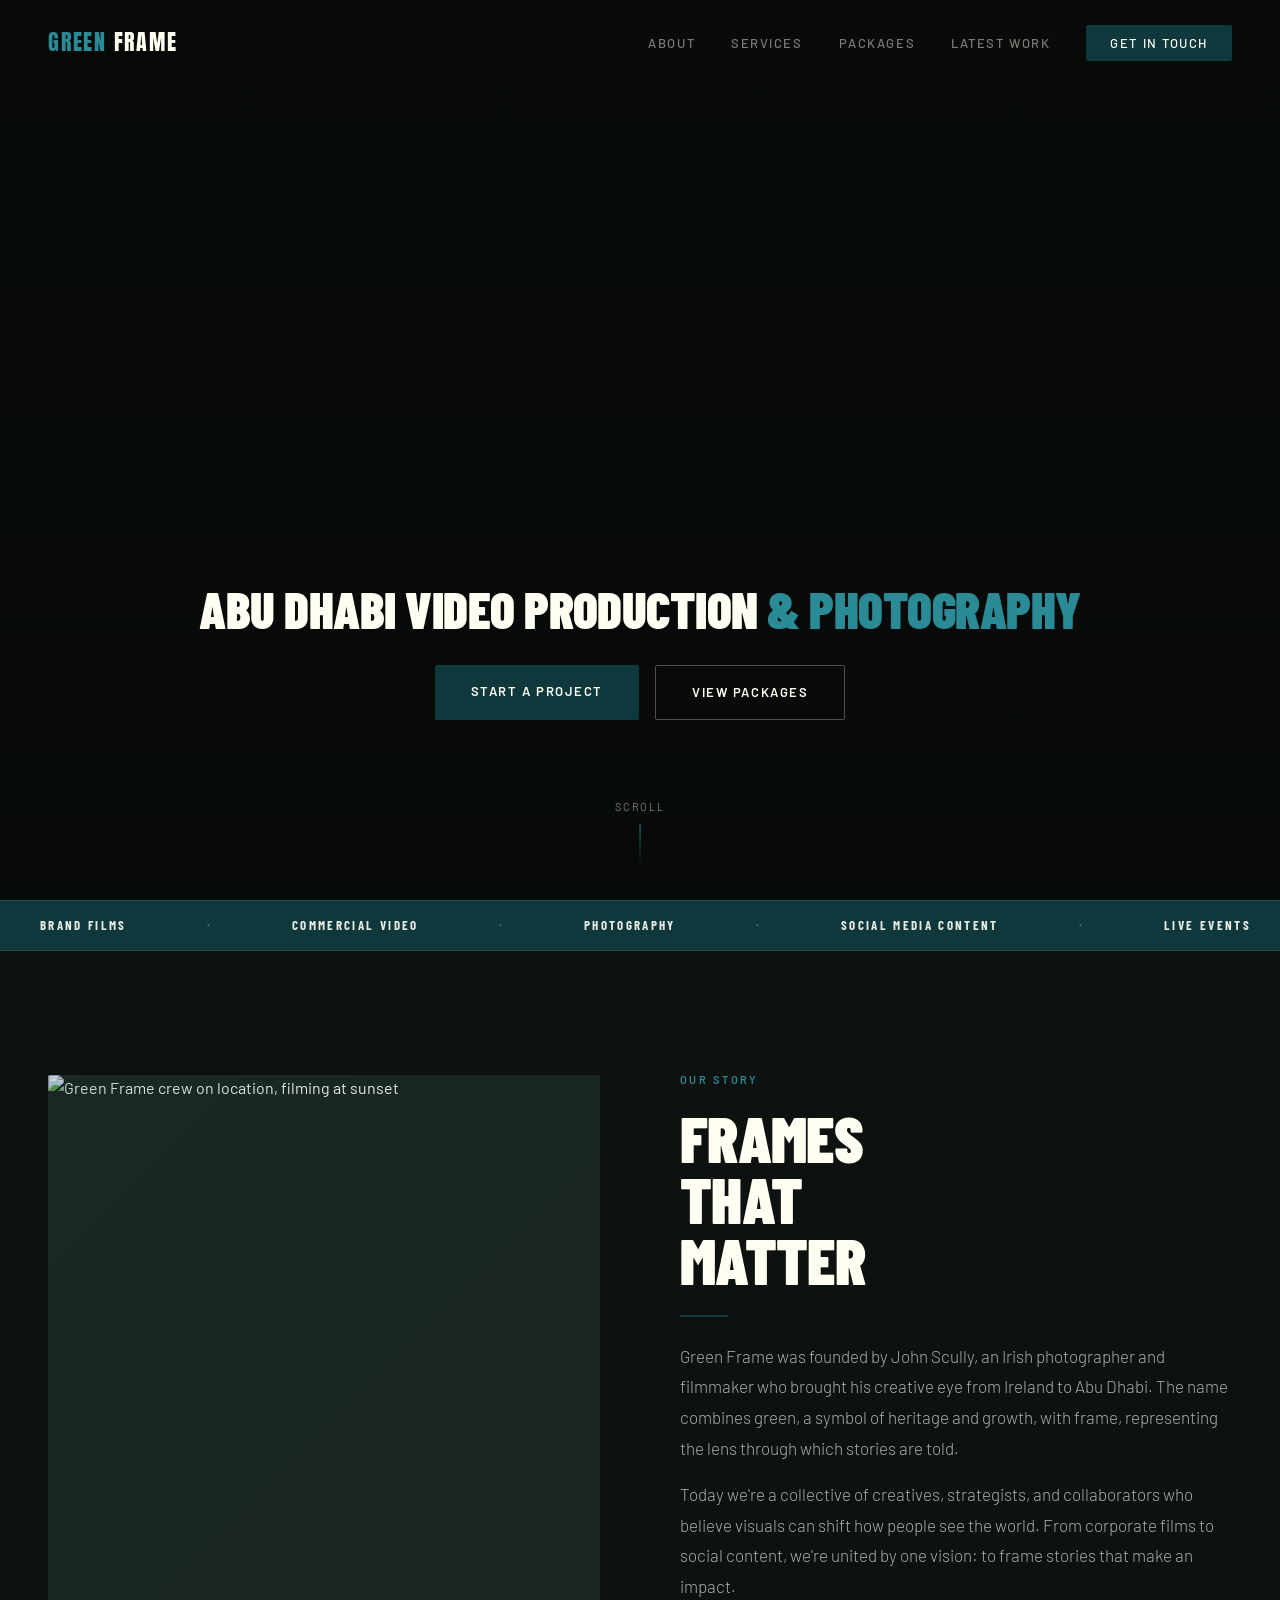
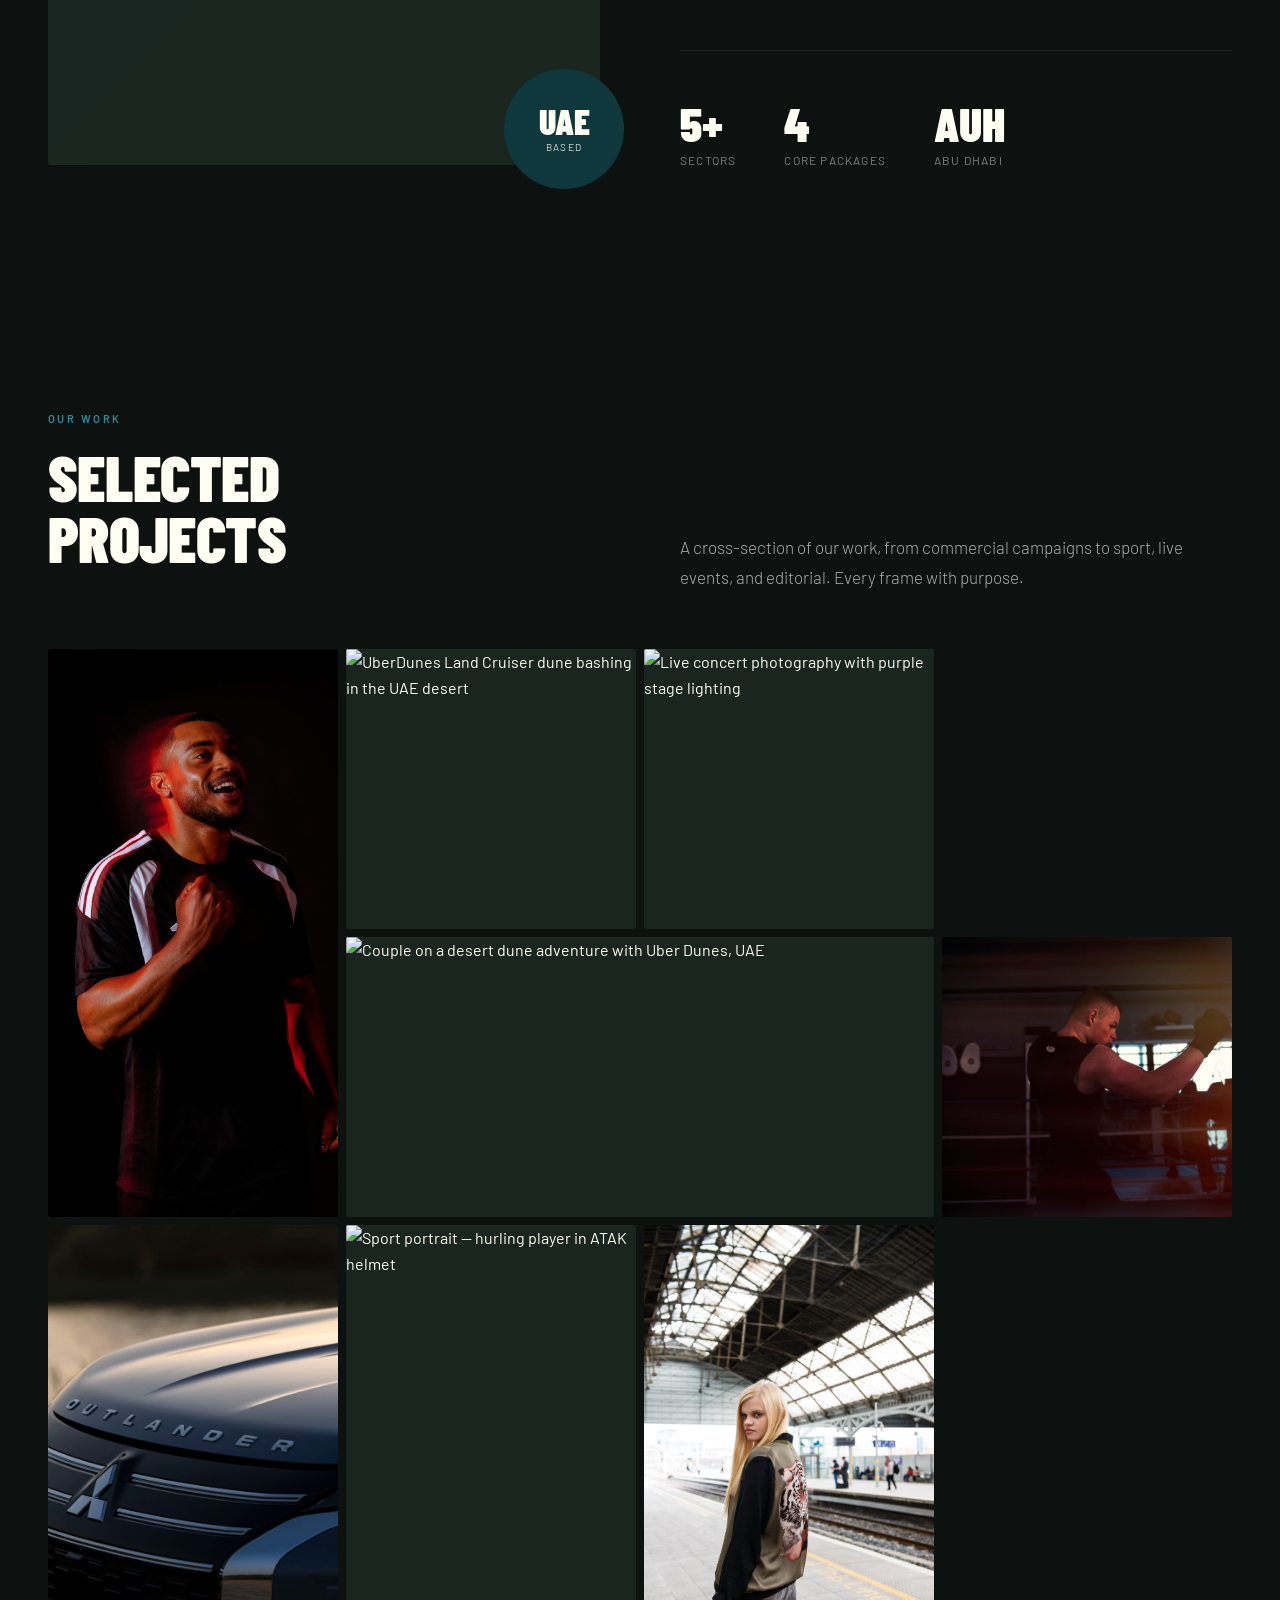
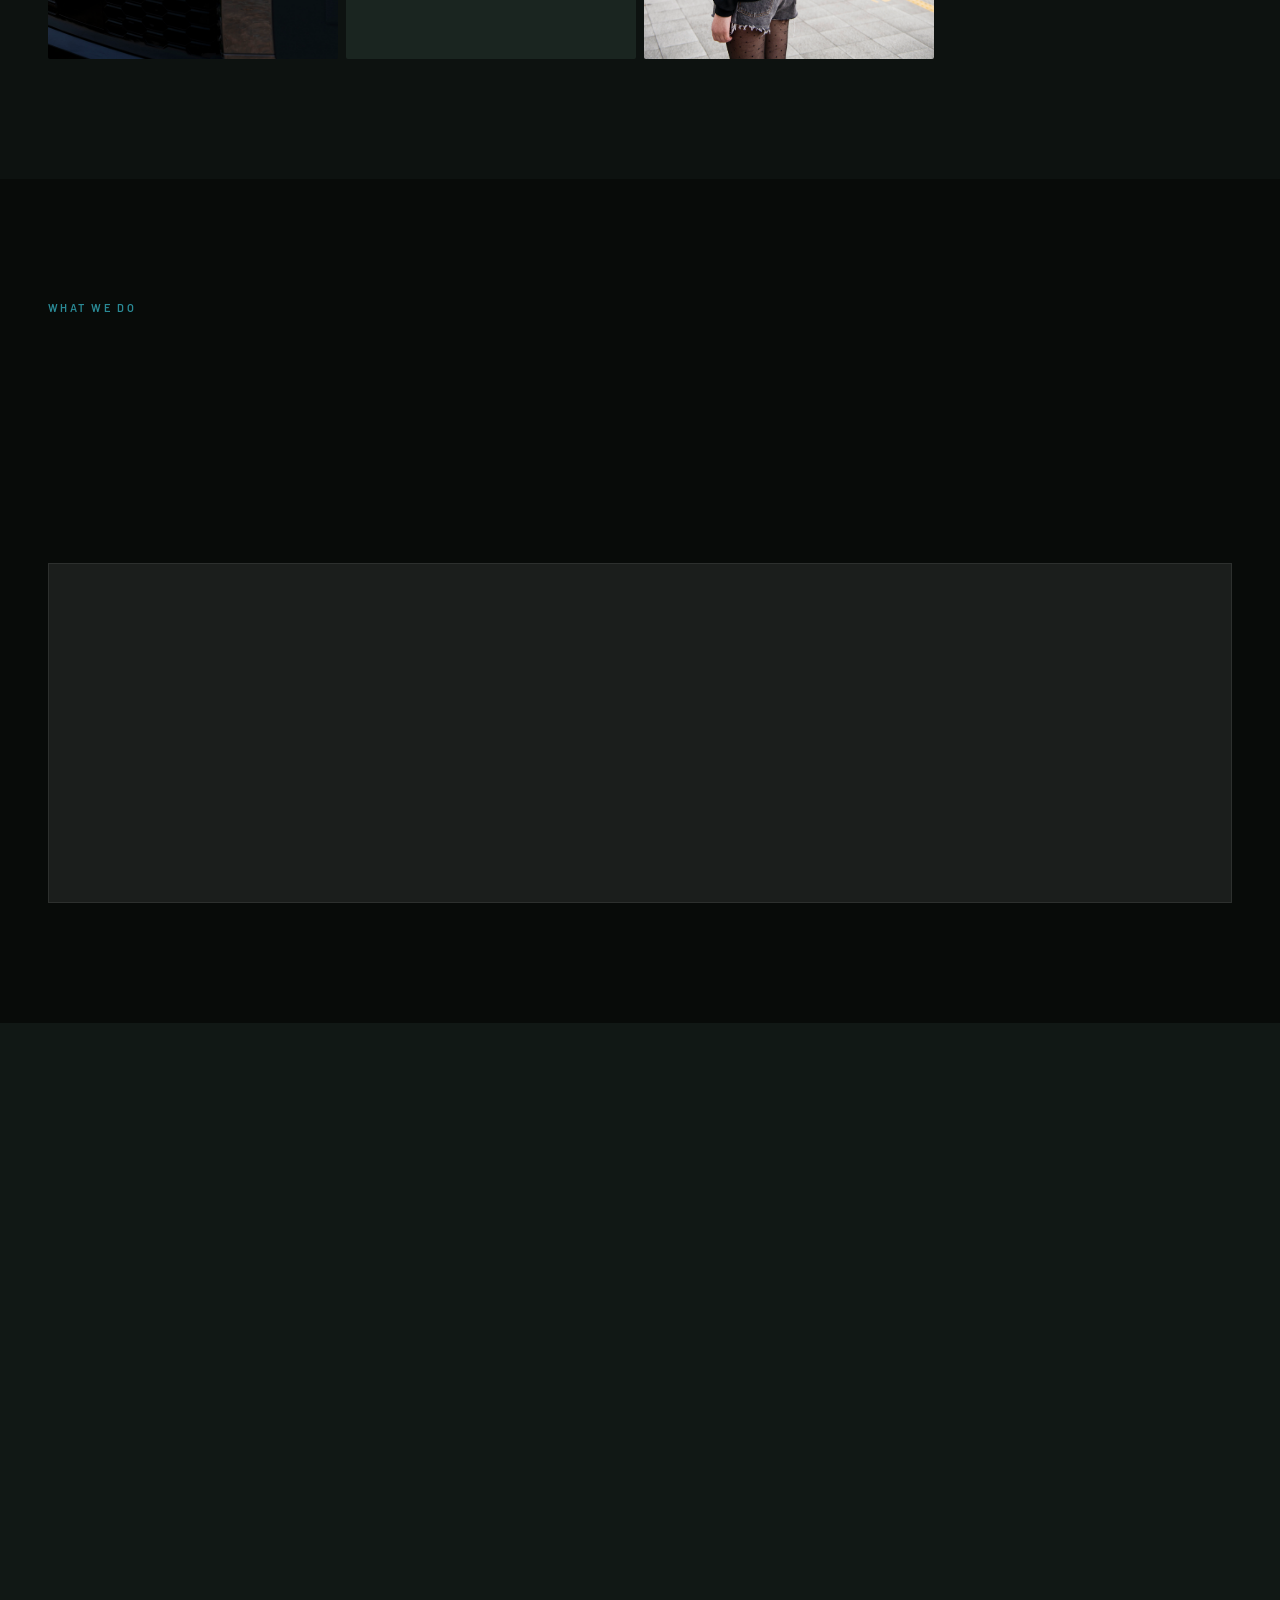
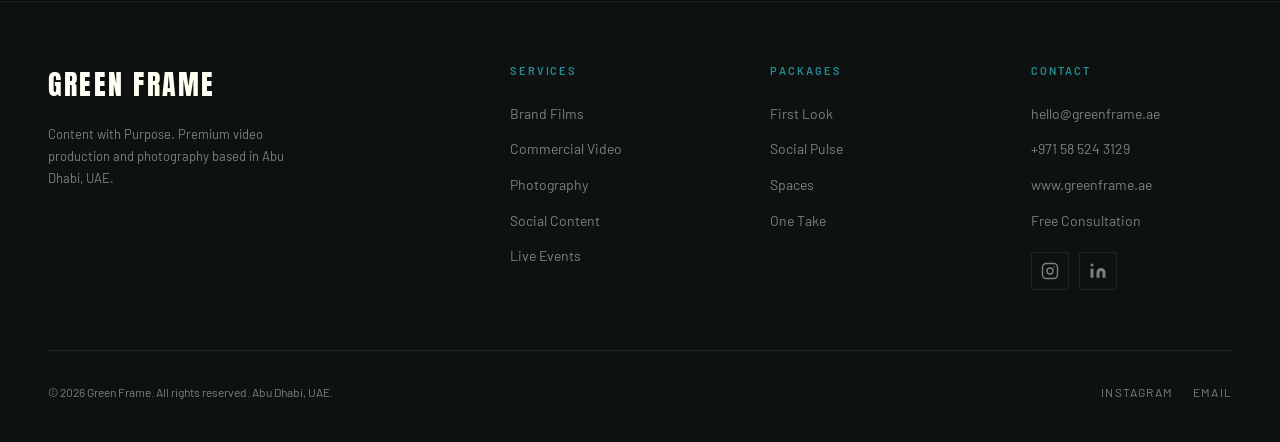
==== index.html @ aeacfbda "SEO audit fixes and copy polish - Fix meta descriptions, add Twitter Card tags to latest-work.html -" ====
<!DOCTYPE html>
<html lang="en">
<head>
  <meta charset="UTF-8" />
  <meta name="viewport" content="width=device-width, initial-scale=1.0" />

  <!-- Google Analytics -->
  <script async src="https://www.googletagmanager.com/gtag/js?id=G-6QBY2TJC35"></script>
  <script>
    window.dataLayer = window.dataLayer || [];
    function gtag(){dataLayer.push(arguments);}
    gtag('js', new Date());
    gtag('config', 'G-6QBY2TJC35');
  </script>

  <!-- SEO -->
  <title>Green Frame | Abu Dhabi Video Production & Photography</title>
  <meta name="description" content="Premium video production & photography in Abu Dhabi. Brand films, commercial video, photography, social content and live event coverage across the UAE." />
  <meta name="keywords" content="video production Abu Dhabi, brand films UAE, photography Abu Dhabi, social media content UAE, commercial video production, content agency Abu Dhabi, Green Frame" />
  <meta name="author" content="Green Frame" />
  <link rel="canonical" href="https://greenframe.ae/" />
  <link rel="icon" type="image/svg+xml" href="favicon.svg" />
  <link rel="icon" type="image/png" href="logo.png" />
  <link rel="apple-touch-icon" href="logo.png" />
  <link rel="shortcut icon" href="logo.png" />

  <!-- Open Graph -->
  <meta property="og:type" content="website" />
  <meta property="og:url" content="https://greenframe.ae/" />
  <meta property="og:title" content="Green Frame | Abu Dhabi Video Production & Photography" />
  <meta property="og:description" content="Premium video production and photography agency based in Abu Dhabi. We create content that attracts, builds trust, and grows your business." />
  <meta property="og:image" content="https://greenframe.ae/Mitsubishi.jpg" />
  <meta name="twitter:card" content="summary_large_image" />
  <meta name="twitter:title" content="Green Frame | Abu Dhabi Video Production & Photography" />
  <meta name="twitter:description" content="Premium video production and photography agency based in Abu Dhabi." />
  <meta name="twitter:image" content="https://greenframe.ae/Mitsubishi.jpg" />

  <!-- Fonts -->
  <link rel="preconnect" href="https://fonts.googleapis.com" />
  <link rel="preconnect" href="https://fonts.gstatic.com" crossorigin />
  <link href="https://fonts.googleapis.com/css2?family=Anton&family=Barlow+Condensed:wght@400;600;700;800;900&family=Barlow:wght@300;400;500;600&display=swap" rel="stylesheet" />

  <!-- JSON-LD Schema -->
  <script type="application/ld+json">
  {
    "@context": "https://schema.org",
    "@type": "ProfessionalService",
    "name": "Green Frame",
    "description": "Premium content production agency based in Abu Dhabi, specialising in brand films, commercial video, photography, and social media content.",
    "url": "https://greenframe.ae",
    "email": "hello@greenframe.ae",
    "telephone": "+971585243129",
    "image": "https://greenframe.ae/Mitsubishi.jpg",
    "address": {
      "@type": "PostalAddress",
      "addressLocality": "Abu Dhabi",
      "addressCountry": "AE"
    },
    "geo": {
      "@type": "GeoCoordinates",
      "latitude": "24.4539",
      "longitude": "54.3773"
    },
    "sameAs": [
      "https://www.instagram.com/green_frame_uae/",
      "https://ae.linkedin.com/in/john-scully-3106bb7"
    ],
    "serviceArea": {"@type": "Place", "name": "United Arab Emirates"},
    "aggregateRating": {
      "@type": "AggregateRating",
      "ratingValue": "5",
      "reviewCount": "3",
      "bestRating": "5"
    },
    "review": [
      {
        "@type": "Review",
        "author": {"@type": "Person", "name": "Barry Downes"},
        "reviewBody": "John consistently delivered high-quality clinical lifestyle photography that aligned seamlessly with our brand and communications needs.",
        "reviewRating": {"@type": "Rating", "ratingValue": "5", "bestRating": "5"}
      },
      {
        "@type": "Review",
        "author": {"@type": "Person", "name": "Will Coonan"},
        "reviewBody": "John's work was of excellent quality and he always delivered efficiently and on time. A pleasure to work with, we have no hesitation in recommending his services.",
        "reviewRating": {"@type": "Rating", "ratingValue": "5", "bestRating": "5"}
      },
      {
        "@type": "Review",
        "author": {"@type": "Person", "name": "Timothy Fare-Matthews"},
        "reviewBody": "Green Frame consistently delivers high-quality content with a strong strategic mindset, making them a reliable and collaborative partner on every project.",
        "reviewRating": {"@type": "Rating", "ratingValue": "5", "bestRating": "5"}
      }
    ],
    "hasOfferCatalog": {
      "@type": "OfferCatalog",
      "name": "Production Services",
      "itemListElement": [
        {"@type": "Offer", "itemOffered": {"@type": "Service", "name": "Brand Films", "description": "Cinematic storytelling that captures your brand's essence and communicates your values with impact."}},
        {"@type": "Offer", "itemOffered": {"@type": "Service", "name": "Commercial Video Production", "description": "High-production campaigns for product launches, advertising, and corporate communications."}},
        {"@type": "Offer", "itemOffered": {"@type": "Service", "name": "Photography", "description": "Campaign, lifestyle, product, and architectural photography built for web, print, and social."}},
        {"@type": "Offer", "itemOffered": {"@type": "Service", "name": "Social Media Content", "description": "Platform-native content — reels, shorts, carousels — designed to grow presence and drive engagement."}},
        {"@type": "Offer", "itemOffered": {"@type": "Service", "name": "Live Event Coverage", "description": "Full event coverage from corporate conferences to product launches, captured and delivered with precision."}}
      ]
    }
  }
  </script>

  <!-- FAQ Schema -->
  <script type="application/ld+json">
  {
    "@context": "https://schema.org",
    "@type": "FAQPage",
    "mainEntity": [
      {
        "@type": "Question",
        "name": "What video production services does Green Frame offer in Abu Dhabi?",
        "acceptedAnswer": {
          "@type": "Answer",
          "text": "Green Frame offers brand films, commercial video production, photography, social media content creation, and live event coverage across Abu Dhabi and the UAE."
        }
      },
      {
        "@type": "Question",
        "name": "Which sectors does Green Frame work with?",
        "acceptedAnswer": {
          "@type": "Answer",
          "text": "We work across corporate, real estate, hospitality, retail, sport, healthcare, and professional services — delivering high-impact visual content for brands of all sizes."
        }
      },
      {
        "@type": "Question",
        "name": "Do you offer monthly content retainers?",
        "acceptedAnswer": {
          "@type": "Answer",
          "text": "Yes. Our Social Pulse retainer provides planned monthly content days, producing video shorts, reels, photos, and carousels for Instagram, LinkedIn, TikTok, and YouTube."
        }
      },
      {
        "@type": "Question",
        "name": "How do I get a quote for a video or photography project?",
        "acceptedAnswer": {
          "@type": "Answer",
          "text": "Contact us via hello@greenframe.ae or use the enquiry form on our website. We offer a free consultation to discuss your project and provide a tailored quote."
        }
      }
    ]
  }
  </script>

  <!-- React + Babel for Tweaks panel -->
  <script src="https://unpkg.com/react@18.3.1/umd/react.development.js" integrity="sha384-hD6/rw4ppMLGNu3tX5cjIb+uRZ7UkRJ6BPkLpg4hAu/6onKUg4lLsHAs9EBPT82L" crossorigin="anonymous"></script>
  <script src="https://unpkg.com/react-dom@18.3.1/umd/react-dom.development.js" integrity="sha384-u6aeetuaXnQ38mYT8rp6sbXaQe3NL9t+IBXmnYxwkUI2Hw4bsp2Wvmx4yRQF1uAm" crossorigin="anonymous"></script>
  <script src="https://unpkg.com/@babel/standalone@7.29.0/babel.min.js" integrity="sha384-m08KidiNqLdpJqLq95G/LEi8Qvjl/xUYll3QILypMoQ65QorJ9Lvtp2RXYGBFj1y" crossorigin="anonymous"></script>
  <script type="text/babel" src="tweaks-panel.jsx"></script>

  <style>
    *, *::before, *::after { box-sizing: border-box; margin: 0; padding: 0; }

    :root {
      --green: #0F383C;
      --green-light: #1a5059;
      --green-bright: #2a8a96;
      --black: #080b09;
      --off-black: #0d1210;
      --dark: #111815;
      --mid: #1a2520;
      --border: rgba(255,255,255,0.08);
      --text: #FFFEF3;
      --muted: rgba(240,237,232,0.5);
      --font-display: 'Barlow Condensed', sans-serif;
      --font-body: 'Barlow', sans-serif;
    }

    html { scroll-behavior: smooth; }

    body {
      background: var(--black);
      color: var(--text);
      font-family: var(--font-body);
      font-weight: 400;
      line-height: 1.6;
      overflow-x: hidden;
    }

    /* ── NAV ── */
    nav {
      position: fixed;
      top: 0; left: 0; right: 0;
      z-index: 100;
      display: flex;
      align-items: center;
      justify-content: space-between;
      padding: 24px 48px;
      transition: background 0.4s, padding 0.4s, box-shadow 0.4s;
    }
    nav.scrolled {
      background: var(--nav-bg, #FFFEF3);
      padding: 14px 48px;
      box-shadow: 0 2px 24px rgba(0,0,0,0.12);
    }
    .nav-logo {
      font-family: 'Anton', sans-serif;
      font-weight: 400;
      font-size: 22px;
      letter-spacing: 0.08em;
      color: var(--text);
      text-decoration: none;
      text-transform: uppercase;
      transition: color 0.4s;
    }
    nav.scrolled .nav-logo { color: var(--green); }
    .nav-logo span { color: var(--green-bright); }
    nav.scrolled .nav-logo span { color: var(--green); }
    .nav-links {
      display: flex;
      gap: 36px;
      list-style: none;
    }
    .nav-links a {
      color: var(--muted);
      text-decoration: none;
      font-size: 13px;
      font-weight: 500;
      letter-spacing: 0.12em;
      text-transform: uppercase;
      transition: color 0.2s;
    }
    .nav-links a:hover { color: var(--text); }
    nav.scrolled .nav-links a { color: rgba(15,56,60,0.6); }
    nav.scrolled .nav-links a:hover { color: var(--green); }
    .nav-cta {
      background: var(--green);
      color: var(--text) !important;
      padding: 10px 24px !important;
      border-radius: 2px;
      transition: background 0.2s !important;
    }
    .nav-cta:hover { background: var(--green-light) !important; color: var(--text) !important; }
    nav.scrolled .nav-cta { color: #FFFEF3 !important; }

    /* hamburger */
    .nav-burger { display: none; flex-direction: column; gap: 5px; cursor: pointer; padding: 4px; }
    .nav-burger span { display: block; width: 24px; height: 2px; background: var(--text); transition: all 0.3s; }
    .mobile-menu {
      display: none;
      position: fixed;
      inset: 0;
      background: var(--black);
      z-index: 99;
      flex-direction: column;
      align-items: center;
      justify-content: center;
      gap: 40px;
    }
    .mobile-menu.open { display: flex; }
    .mobile-menu a {
      font-family: var(--font-display);
      font-weight: 800;
      font-size: 40px;
      text-transform: uppercase;
      letter-spacing: 0.06em;
      color: var(--text);
      text-decoration: none;
    }
    .mobile-menu a:hover { color: var(--green-bright); }
    .mobile-close {
      position: absolute;
      top: 28px; right: 48px;
      font-size: 32px;
      cursor: pointer;
      color: var(--muted);
      background: none;
      border: none;
    }

    /* ── HERO ── */
    #hero {
      position: relative;
      height: 100vh;
      min-height: 600px;
      display: flex;
      align-items: flex-end;
      justify-content: center;
      overflow: hidden;
    }
    .hero-content {
      position: relative;
      z-index: 2;
      text-align: center;
      max-width: 1000px;
      padding: 0 24px 60px;
    }
    .hero-video-wrap {
      position: absolute;
      inset: 60px 160px;
      z-index: 0;
      border-radius: 4px;
      overflow: hidden;
    }
    .hero-video-wrap iframe {
      position: absolute;
      top: 50%; left: 50%;
      transform: translate(-50%, -50%);
      width: 100%;
      height: 100%;
      pointer-events: none;
    }
    .hero-overlay {
      position: absolute;
      inset: 0;
      background: linear-gradient(
        to bottom,
        rgba(8,11,9,0.35) 0%,
        rgba(8,11,9,0.55) 60%,
        rgba(8,11,9,0.9) 100%
      );
      z-index: 1;
    }
    
    .hero-eyebrow {
      font-size: 12px;
      font-weight: 600;
      letter-spacing: 0.22em;
      text-transform: uppercase;
      color: var(--green-bright);
      margin-bottom: 20px;
    }
    .hero-title {
      font-family: var(--font-display);
      font-weight: 900;
      font-size: clamp(28px, 4vw, 56px);
      line-height: 1.1;
      letter-spacing: -0.01em;
      text-transform: uppercase;
      color: var(--text);
      margin-bottom: 28px;
    }
    .hero-title em {
      font-style: normal;
      color: var(--green-bright);
    }
    .hero-sub {
      font-size: clamp(16px, 1.6vw, 20px);
      font-weight: 300;
      color: rgba(240,237,232,0.75);
      max-width: 560px;
      margin: 0 auto 40px;
      line-height: 1.7;
    }
    .hero-actions {
      display: flex;
      gap: 16px;
      justify-content: center;
      flex-wrap: wrap;
    }
    .btn-primary {
      display: inline-block;
      background: var(--green);
      color: var(--text);
      font-size: 13px;
      font-weight: 600;
      letter-spacing: 0.12em;
      text-transform: uppercase;
      padding: 16px 36px;
      text-decoration: none;
      border-radius: 2px;
      transition: background 0.2s;
    }
    .btn-primary:hover { background: var(--green-light); }
    .btn-outline {
      display: inline-block;
      border: 1px solid rgba(240,237,232,0.3);
      color: var(--text);
      font-size: 13px;
      font-weight: 600;
      letter-spacing: 0.12em;
      text-transform: uppercase;
      padding: 16px 36px;
      text-decoration: none;
      border-radius: 2px;
      transition: border-color 0.2s, color 0.2s;
    }
    .btn-outline:hover { border-color: var(--green-bright); color: var(--green-bright); }
    .hero-scroll {
      position: absolute;
      bottom: 36px;
      left: 50%;
      transform: translateX(-50%);
      z-index: 2;
      display: flex;
      flex-direction: column;
      align-items: center;
      gap: 8px;
    }
    .hero-scroll span {
      font-size: 11px;
      letter-spacing: 0.18em;
      text-transform: uppercase;
      color: var(--muted);
    }
    .scroll-line {
      width: 1px;
      height: 40px;
      background: linear-gradient(to bottom, var(--green-bright), transparent);
      animation: scrollPulse 2s ease-in-out infinite;
    }
    @keyframes scrollPulse {
      0%, 100% { opacity: 0.4; transform: scaleY(1); }
      50% { opacity: 1; transform: scaleY(1.2); }
    }

    /* ── SECTION BASE ── */
    section { padding: 120px 0; }
    .container {
      max-width: 1280px;
      margin: 0 auto;
      padding: 0 48px;
    }
    .section-label {
      font-size: 11px;
      font-weight: 600;
      letter-spacing: 0.22em;
      text-transform: uppercase;
      color: var(--green-bright);
      margin-bottom: 20px;
    }
    .section-title {
      font-family: var(--font-display);
      font-weight: 900;
      font-size: clamp(40px, 5vw, 72px);
      line-height: 0.95;
      text-transform: uppercase;
      letter-spacing: -0.01em;
      color: var(--text);
      margin-bottom: 24px;
    }
    .section-body {
      font-size: 17px;
      font-weight: 300;
      line-height: 1.8;
      color: rgba(240,237,232,0.7);
      max-width: 560px;
    }
    .divider {
      width: 48px;
      height: 2px;
      background: var(--green);
      margin: 24px 0;
    }

    /* ── TICKER ── */
    .ticker-wrap {
      background: var(--green);
      overflow: hidden;
      padding: 14px 0;
      border-top: 1px solid rgba(255,255,255,0.1);
      border-bottom: 1px solid rgba(255,255,255,0.1);
    }
    .ticker-inner {
      display: flex;
      gap: 0;
      white-space: nowrap;
      animation: ticker 30s linear infinite;
    }
    .ticker-item {
      font-family: var(--font-display);
      font-weight: 700;
      font-size: 13px;
      letter-spacing: 0.18em;
      text-transform: uppercase;
      color: var(--text);
      padding: 0 40px;
      opacity: 0.9;
    }
    .ticker-dot {
      color: rgba(255,255,255,0.4);
    }
    @keyframes ticker {
      from { transform: translateX(0); }
      to { transform: translateX(-50%); }
    }

    /* ── ABOUT ── */
    #about { background: var(--off-black); }
    .about-grid {
      display: grid;
      grid-template-columns: 1fr 1fr;
      gap: 80px;
      align-items: center;
    }
    .about-visual {
      position: relative;
    }
    .about-img-placeholder {
      width: 100%;
      aspect-ratio: 4/5;
      background: var(--mid);
      border-radius: 2px;
      display: flex;
      align-items: center;
      justify-content: center;
      overflow: hidden;
      position: relative;
    }
    .about-img-placeholder::before {
      content: '';
      position: absolute;
      inset: 0;
      background: linear-gradient(135deg, var(--green) 0%, transparent 60%);
      opacity: 0.2;
    }
    .about-img-text {
      font-family: var(--font-display);
      font-weight: 900;
      font-size: 80px;
      text-transform: uppercase;
      color: var(--green);
      opacity: 0.3;
      letter-spacing: -0.02em;
    }
    .about-badge {
      position: absolute;
      bottom: -24px;
      right: -24px;
      background: var(--green);
      color: var(--text);
      width: 120px;
      height: 120px;
      border-radius: 50%;
      display: flex;
      flex-direction: column;
      align-items: center;
      justify-content: center;
      text-align: center;
    }
    .about-badge-num {
      font-family: var(--font-display);
      font-weight: 900;
      font-size: 36px;
      line-height: 1;
    }
    .about-badge-label {
      font-size: 10px;
      letter-spacing: 0.12em;
      text-transform: uppercase;
      opacity: 0.8;
    }
    .about-text .mantra {
      font-family: var(--font-display);
      font-weight: 800;
      font-size: 20px;
      letter-spacing: 0.1em;
      text-transform: uppercase;
      color: var(--green-bright);
      margin-top: 40px;
    }
    .about-stats {
      display: flex;
      gap: 48px;
      margin-top: 48px;
      padding-top: 48px;
      border-top: 1px solid var(--border);
    }
    .stat-num {
      font-family: var(--font-display);
      font-weight: 900;
      font-size: 48px;
      line-height: 1;
      color: var(--text);
    }
    .stat-label {
      font-size: 12px;
      letter-spacing: 0.1em;
      text-transform: uppercase;
      color: var(--muted);
      margin-top: 4px;
    }

    /* ── PORTFOLIO ── */
    #portfolio { background: var(--off-black); }
    .portfolio-header {
      display: grid;
      grid-template-columns: 1fr 1fr;
      gap: 80px;
      align-items: end;
      margin-bottom: 56px;
    }
    .portfolio-grid {
      display: grid;
      grid-template-columns: repeat(4, 1fr);
      grid-template-rows: 280px 280px;
      gap: 8px;
    }
    .portfolio-item {
      position: relative;
      overflow: hidden;
      border-radius: 2px;
      background: var(--mid);
    }
    .portfolio-item--tall {
      grid-row: span 2;
    }
    .portfolio-item--wide {
      grid-column: span 2;
    }
    .portfolio-item img {
      width: 100%;
      height: 100%;
      object-fit: cover;
      display: block;
      transition: transform 0.6s ease;
    }
    .portfolio-item:hover img { transform: scale(1.05); }
    .portfolio-overlay {
      position: absolute;
      inset: 0;
      background: linear-gradient(to top, rgba(8,11,9,0.7) 0%, transparent 50%);
      opacity: 0;
      transition: opacity 0.3s;
      display: flex;
      align-items: flex-end;
      padding: 20px;
    }
    .portfolio-item:hover .portfolio-overlay { opacity: 1; }
    .portfolio-item { cursor: zoom-in; }

    /* ── LIGHTBOX ── */
    #portfolio-lightbox {
      display: none; position: fixed; inset: 0; z-index: 1000;
      background: rgba(8,11,9,0.97);
      align-items: center; justify-content: center;
    }
    #portfolio-lightbox.open { display: flex; }
    #plb-img {
      max-width: 88vw; max-height: 86vh;
      object-fit: contain; border-radius: 2px;
      box-shadow: 0 20px 60px rgba(0,0,0,0.6);
      transition: opacity 0.2s;
    }
    #plb-close {
      position: fixed; top: 24px; right: 32px;
      background: none; border: none; color: var(--text);
      font-size: 40px; cursor: pointer; line-height: 1; opacity: 0.6;
      transition: opacity 0.2s;
    }
    #plb-close:hover { opacity: 1; }
    #plb-prev, #plb-next {
      position: fixed; top: 50%; transform: translateY(-50%);
      background: rgba(255,255,255,0.07); border: 1px solid var(--border);
      color: var(--text); font-size: 22px; cursor: pointer;
      width: 52px; height: 52px; border-radius: 2px;
      display: flex; align-items: center; justify-content: center;
      transition: background 0.2s; opacity: 0.7;
    }
    #plb-prev:hover, #plb-next:hover { background: var(--green); opacity: 1; }
    #plb-prev { left: 24px; }
    #plb-next { right: 24px; }
    #plb-counter {
      position: fixed; bottom: 24px; left: 50%; transform: translateX(-50%);
      font-family: var(--font-display); font-size: 12px; letter-spacing: 2px;
      text-transform: uppercase; color: var(--muted);
    }
    @media (max-width: 1024px) {
      .portfolio-grid {
        grid-template-columns: repeat(2, 1fr);
        grid-template-rows: auto;
      }
      .portfolio-item--tall { grid-row: span 1; }
      .portfolio-item--wide { grid-column: span 2; }
      .portfolio-header { grid-template-columns: 1fr; gap: 24px; }
    }
    @media (max-width: 640px) {
      .portfolio-grid { grid-template-columns: 1fr; }
      .portfolio-item, .portfolio-item--tall, .portfolio-item--wide {
        grid-row: span 1; grid-column: span 1; height: 260px;
      }
    }

    /* ── SERVICES ── */
    #services { background: var(--black); }
    .services-intro {
      display: grid;
      grid-template-columns: 1fr 1fr;
      gap: 80px;
      margin-bottom: 80px;
      align-items: end;
    }
    .services-grid {
      display: grid;
      grid-template-columns: repeat(5, 1fr);
      gap: 1px;
      background: var(--border);
      border: 1px solid var(--border);
    }
    .service-card {
      background: var(--off-black);
      padding: 48px 28px;
      transition: background 0.3s;
      cursor: default;
      display: flex;
      flex-direction: column;
    }
    .service-card:hover { background: var(--mid); }
    .service-number {
      font-family: var(--font-display);
      font-weight: 900;
      font-size: 48px;
      color: var(--green-bright);
      opacity: 0.7;
      line-height: 1;
      margin-bottom: 24px;
      height: 52px;
    }
    .service-name {
      font-family: var(--font-display);
      font-weight: 800;
      font-size: 20px;
      text-transform: uppercase;
      letter-spacing: 0.04em;
      color: var(--text);
      margin-bottom: 12px;
      line-height: 1.1;
      min-height: 66px;
      display: flex;
      align-items: flex-end;
    }
    .service-desc {
      font-size: 13px;
      font-weight: 300;
      line-height: 1.7;
      color: var(--muted);
    }

    /* ── PRODUCTS ── */
    #products { background: var(--dark); }
    .products-header {
      display: grid;
      grid-template-columns: 1fr 1fr;
      gap: 80px;
      align-items: end;
      margin-bottom: 64px;
    }
    .products-grid {
      display: grid;
      grid-template-columns: 1fr 1fr;
      gap: 24px;
    }
    .product-card {
      background: var(--off-black);
      border: 1px solid var(--border);
      border-radius: 2px;
      padding: 48px;
      position: relative;
      overflow: hidden;
      transition: border-color 0.3s, transform 0.3s;
    }
    .product-card:hover {
      border-color: var(--green);
      transform: translateY(-4px);
    }
    .product-card::before {
      content: '';
      position: absolute;
      top: 0; left: 0; right: 0;
      height: 3px;
      background: var(--green);
      opacity: 0;
      transition: opacity 0.3s;
    }
    .product-card:hover::before { opacity: 1; }
    .product-num {
      font-family: var(--font-display);
      font-weight: 900;
      font-size: 80px;
      position: absolute;
      top: 24px; right: 32px;
      color: var(--green);
      opacity: 0.08;
      line-height: 1;
    }
    .product-tag {
      display: inline-block;
      font-size: 10px;
      font-weight: 600;
      letter-spacing: 0.16em;
      text-transform: uppercase;
      color: var(--green-bright);
      border: 1px solid var(--green);
      padding: 4px 12px;
      border-radius: 20px;
      margin-bottom: 20px;
    }
    .product-name {
      font-family: var(--font-display);
      font-weight: 900;
      font-size: 36px;
      text-transform: uppercase;
      letter-spacing: 0.02em;
      color: var(--text);
      margin-bottom: 16px;
      line-height: 1;
    }
    .product-desc {
      font-size: 14px;
      font-weight: 300;
      line-height: 1.8;
      color: var(--muted);
      margin-bottom: 28px;
    }
    .product-includes {
      list-style: none;
      display: flex;
      flex-direction: column;
      gap: 8px;
    }
    .product-includes li {
      font-size: 13px;
      font-weight: 400;
      color: rgba(240,237,232,0.6);
      padding-left: 16px;
      position: relative;
    }
    .product-includes li::before {
      content: '•';
      position: absolute;
      left: 0;
      color: var(--green-bright);
      font-size: 11px;
    }

    /* ── PROCESS ── */
    #process { background: var(--black); }
    .process-intro {
      text-align: center;
      max-width: 640px;
      margin: 0 auto 80px;
    }
    .process-intro .section-body { margin: 0 auto; }
    .process-steps {
      display: grid;
      grid-template-columns: repeat(5, 1fr);
      gap: 1px;
      background: var(--border);
      border: 1px solid var(--border);
      border-radius: 2px;
      overflow: hidden;
    }
    .process-step {
      background: var(--off-black);
      padding: 48px 28px;
      position: relative;
    }
    .process-step::after {
      content: '';
      position: absolute;
      top: 0; left: 0; right: 0;
      height: 3px;
      background: var(--green);
      opacity: 0;
      transition: opacity 0.3s;
    }
    .process-step:hover::after { opacity: 1; }
    .process-step-num {
      font-family: var(--font-display);
      font-weight: 900;
      font-size: 48px;
      color: var(--green-bright);
      opacity: 0.7;
      line-height: 1;
      margin-bottom: 20px;
    }
    .process-step-name {
      font-family: var(--font-display);
      font-weight: 900;
      font-size: 26px;
      text-transform: uppercase;
      letter-spacing: 0.04em;
      color: var(--text);
      margin-bottom: 16px;
      line-height: 1;
    }
    .process-step-desc {
      font-size: 13px;
      font-weight: 300;
      line-height: 1.7;
      color: var(--muted);
    }
    .process-mantra {
      text-align: center;
      margin-top: 64px;
      font-family: var(--font-display);
      font-weight: 900;
      font-size: clamp(32px, 4vw, 56px);
      text-transform: uppercase;
      letter-spacing: 0.16em;
      color: var(--text);
    }
    .process-mantra span { color: var(--green-bright); }

    /* ── TESTIMONIALS ── */
    #testimonials { background: var(--green); }
    #testimonials .section-label { color: rgba(255,255,255,0.6); }
    #testimonials .section-title { color: var(--text); }
    .testimonials-grid {
      display: grid;
      grid-template-columns: repeat(3, 1fr);
      gap: 24px;
      margin-top: 64px;
    }
    .testimonial-card {
      background: rgba(0,0,0,0.2);
      border: 1px solid rgba(255,255,255,0.12);
      border-radius: 2px;
      padding: 40px;
    }
    .quote-mark {
      font-family: var(--font-display);
      font-weight: 900;
      font-size: 64px;
      line-height: 0.8;
      color: rgba(255,255,255,0.15);
      margin-bottom: 16px;
    }
    .testimonial-text {
      font-size: 16px;
      font-weight: 300;
      line-height: 1.8;
      color: rgba(255,255,255,0.85);
      font-style: italic;
      margin-bottom: 28px;
    }
    .testimonial-author {
      font-weight: 600;
      font-size: 14px;
      color: var(--text);
    }
    .testimonial-role {
      font-size: 12px;
      letter-spacing: 0.08em;
      color: rgba(255,255,255,0.5);
      margin-top: 2px;
    }

    /* ── SECTORS ── */
    #sectors { background: var(--off-black); }
    .sectors-list {
      display: flex;
      flex-wrap: wrap;
      gap: 12px;
      margin-top: 48px;
    }
    .sector-pill {
      font-family: var(--font-display);
      font-weight: 700;
      font-size: 16px;
      letter-spacing: 0.06em;
      text-transform: uppercase;
      padding: 14px 28px;
      border: 1px solid var(--border);
      border-radius: 2px;
      color: var(--text);
      transition: background 0.2s, border-color 0.2s;
    }
    .sector-pill:hover { background: var(--mid); border-color: var(--green); }

    /* ── CONTACT ── */
    #contact { background: var(--black); }
    .contact-grid {
      display: grid;
      grid-template-columns: 1fr 1fr;
      gap: 80px;
      align-items: start;
    }
    .contact-info { padding-top: 8px; }
    .contact-item {
      display: flex;
      flex-direction: column;
      gap: 4px;
      margin-top: 40px;
      padding-top: 40px;
      border-top: 1px solid var(--border);
    }
    .contact-item:first-child { border-top: none; padding-top: 0; margin-top: 32px; }
    .contact-label {
      font-size: 11px;
      font-weight: 600;
      letter-spacing: 0.18em;
      text-transform: uppercase;
      color: var(--green-bright);
    }
    .contact-val {
      font-size: 18px;
      font-weight: 300;
      color: var(--text);
      text-decoration: none;
      transition: color 0.2s;
    }
    .contact-val:hover { color: var(--green-bright); }
    .contact-form { display: flex; flex-direction: column; gap: 16px; }
    .form-row { display: grid; grid-template-columns: 1fr 1fr; gap: 16px; }
    .form-group { display: flex; flex-direction: column; gap: 8px; }
    .form-group label {
      font-size: 11px;
      font-weight: 600;
      letter-spacing: 0.14em;
      text-transform: uppercase;
      color: var(--muted);
    }
    .form-group input,
    .form-group textarea,
    .form-group select {
      background: var(--off-black);
      border: 1px solid var(--border);
      border-radius: 2px;
      color: var(--text);
      font-family: var(--font-body);
      font-size: 15px;
      font-weight: 300;
      padding: 14px 16px;
      outline: none;
      transition: border-color 0.2s;
      -webkit-appearance: none;
    }
    .form-group input:focus,
    .form-group textarea:focus,
    .form-group select:focus { border-color: var(--green); }
    .form-group textarea { resize: vertical; min-height: 120px; }
    .form-group select option { background: var(--off-black); }
    .form-submit {
      background: var(--green);
      color: var(--text);
      font-family: var(--font-body);
      font-size: 13px;
      font-weight: 600;
      letter-spacing: 0.14em;
      text-transform: uppercase;
      padding: 18px 36px;
      border: none;
      border-radius: 2px;
      cursor: pointer;
      transition: background 0.2s;
      margin-top: 8px;
      align-self: flex-start;
    }
    .form-submit:hover { background: var(--green-light); }

    /* ── FOOTER ── */
    footer {
      background: var(--off-black);
      border-top: 1px solid var(--border);
      padding: 60px 0 40px;
    }
    .footer-inner {
      display: grid;
      grid-template-columns: 2fr 1fr 1fr 1fr;
      gap: 60px;
      margin-bottom: 60px;
    }
    .footer-brand-name {
      font-family: 'Anton', sans-serif;
      font-weight: 400;
      font-size: 28px;
      letter-spacing: 0.08em;
      text-transform: uppercase;
      color: var(--text);
      margin-bottom: 16px;
    }
    .footer-brand-name span { color: var(--green-bright); }
    .footer-tagline {
      font-size: 13px;
      color: var(--muted);
      line-height: 1.7;
      max-width: 260px;
    }
    .footer-col-title {
      font-size: 11px;
      font-weight: 600;
      letter-spacing: 0.18em;
      text-transform: uppercase;
      color: var(--green-bright);
      margin-bottom: 20px;
    }
    .footer-links { list-style: none; display: flex; flex-direction: column; gap: 10px; }
    .footer-links a {
      font-size: 14px;
      color: var(--muted);
      text-decoration: none;
      transition: color 0.2s;
    }
    .footer-links a:hover { color: var(--text); }
    .footer-bottom {
      display: flex;
      align-items: center;
      justify-content: space-between;
      padding-top: 32px;
      border-top: 1px solid var(--border);
    }
    .footer-copy { font-size: 12px; color: var(--muted); }
    .footer-social { display: flex; gap: 20px; }
    .footer-social a {
      font-size: 12px;
      letter-spacing: 0.1em;
      text-transform: uppercase;
      color: var(--muted);
      text-decoration: none;
      transition: color 0.2s;
    }
    .footer-social a:hover { color: var(--green-bright); }

    .footer-social-icons {
      display: flex;
      gap: 10px;
      margin-top: 20px;
    }
    .social-icon-btn {
      display: flex;
      align-items: center;
      justify-content: center;
      width: 38px;
      height: 38px;
      border: 1px solid var(--border);
      border-radius: 2px;
      color: var(--muted);
      transition: border-color 0.2s, color 0.2s, background 0.2s;
    }
    .social-icon-btn:hover {
      border-color: var(--green-bright);
      color: var(--green-bright);
      background: rgba(42,138,150,0.08);
    }

    /* ── SCROLL ANIMATIONS ── */
    .fade-up {
      opacity: 0;
      transform: translateY(32px);
      transition: opacity 0.7s ease, transform 0.7s ease;
    }
    .fade-up.visible {
      opacity: 1;
      transform: translateY(0);
    }
    .fade-up-delay-1 { transition-delay: 0.1s; }
    .fade-up-delay-2 { transition-delay: 0.2s; }
    .fade-up-delay-3 { transition-delay: 0.3s; }
    .fade-up-delay-4 { transition-delay: 0.4s; }

    /* ── RESPONSIVE ── */
    @media (max-width: 1024px) {
      nav { padding: 20px 32px; }
      nav.scrolled { padding: 14px 32px; }
      .nav-links { display: none; }
      .nav-cta-desktop { display: none; }
      .nav-burger { display: flex; }
      .container { padding: 0 32px; }
      section { padding: 80px 0; }
      .about-grid, .contact-grid, .services-intro, .products-header { grid-template-columns: 1fr; gap: 40px; }
      .services-grid { grid-template-columns: repeat(2, 1fr); }
      .process-steps { grid-template-columns: 1fr 1fr; }
      .footer-inner { grid-template-columns: 1fr 1fr; gap: 40px; }
      .products-grid { grid-template-columns: 1fr; }
      .testimonials-grid { grid-template-columns: 1fr; }
      .about-badge { right: 0; }
      .hero-video-wrap { inset: 20px 32px; }
      .hero-content { padding: 0 20px 80px; }
    }

    @media (max-width: 640px) {
      /* Base */
      .container { padding: 0 20px; }
      section { padding: 60px 0; }

      /* Nav */
      nav { padding: 16px 20px; }
      nav.scrolled { padding: 12px 20px; }
      .nav-burger { display: flex; }
      .mobile-close { right: 20px; }

      /* Hero */
      .hero-video-wrap { inset: 0; border-radius: 0; }
      .hero-content { padding: 0 20px 72px; }
      .hero-actions { flex-direction: column; align-items: center; gap: 12px; }
      .btn-primary, .btn-outline { width: 100%; max-width: 280px; text-align: center; padding: 18px 24px; }
      .hero-scroll { bottom: 24px; }

      /* Section titles */
      .section-title { font-size: clamp(36px, 10vw, 56px); }

      /* About */
      .about-grid { gap: 32px; }
      .about-badge { display: none; }
      .about-stats { gap: 24px; flex-wrap: wrap; }
      .stat-num { font-size: 36px; }

      /* Portfolio */
      .portfolio-grid {
        grid-template-columns: 1fr 1fr;
        grid-template-rows: auto;
        gap: 6px;
      }
      .portfolio-item { height: 200px; }
      .portfolio-item--tall, .portfolio-item--wide {
        grid-row: span 1;
        grid-column: span 1;
        height: 200px;
      }
      /* Always show overlay on touch */
      .portfolio-overlay { opacity: 1; }

      /* Services */
      .services-intro { gap: 24px; margin-bottom: 40px; }
      .services-grid { grid-template-columns: 1fr; }
      .service-card { padding: 32px 24px; }
      .service-number { font-size: 36px; height: auto; margin-bottom: 16px; }
      .service-name { min-height: auto; font-size: 22px; }

      /* Products */
      .products-header { gap: 24px; margin-bottom: 40px; }
      .products-grid { gap: 16px; }
      .product-card { padding: 32px 24px; }
      .product-name { font-size: 28px; }

      /* Process */
      .process-steps { grid-template-columns: 1fr; }
      .process-step { padding: 32px 24px; }
      .process-step-num { font-size: 36px; margin-bottom: 12px; }
      .process-mantra { font-size: clamp(24px, 7vw, 40px); letter-spacing: 0.08em; }

      /* Testimonials */
      .testimonials-grid { grid-template-columns: 1fr; gap: 16px; }
      .testimonial-card { padding: 28px 24px; }
      .quote-mark { font-size: 48px; }

      /* Sectors */
      .sectors-list { gap: 8px; }
      .sector-pill { font-size: 14px; padding: 12px 20px; }

      /* Contact */
      .contact-grid { gap: 40px; }
      .form-row { grid-template-columns: 1fr; }
      .form-submit { width: 100%; text-align: center; }

      /* Footer */
      .footer-inner { grid-template-columns: 1fr; gap: 32px; }
      .footer-bottom { flex-direction: column; gap: 16px; text-align: center; }
      .footer-social { justify-content: center; }
      .footer-social-icons { justify-content: flex-start; }

      /* Touch targets */
      .footer-links a { padding: 4px 0; display: inline-block; }
    }

    /* Very small screens */
    @media (max-width: 380px) {
      .portfolio-grid { grid-template-columns: 1fr; }
      .portfolio-item { height: 240px; }
    }
  </style>
  <template id="__bundler_thumbnail" data-bg-color="#080b09">
    <svg viewBox="0 0 400 260" xmlns="http://www.w3.org/2000/svg">
      <rect width="400" height="260" fill="#080b09"/>
      <rect x="40" y="100" width="8" height="60" fill="#0F383C"/>
      <text x="58" y="148" font-family="sans-serif" font-weight="900" font-size="42" fill="#FFFEF3" letter-spacing="2">GREEN</text>
      <text x="58" y="185" font-family="sans-serif" font-weight="900" font-size="42" fill="#FFFEF3" letter-spacing="2">FRAME</text>
      <text x="58" y="210" font-family="sans-serif" font-size="13" fill="#2a8a96" letter-spacing="3">CONTENT WITH PURPOSE</text>
    </svg>
  </template>
</head>
<body>

  <!-- NAV -->
  <nav id="main-nav" role="navigation" aria-label="Main navigation">
    <a href="#" class="nav-logo" aria-label="Green Frame home"><span>GREEN</span> FRAME</a>
    <ul class="nav-links">
      <li><a href="#about">About</a></li>
      <li><a href="#services">Services</a></li>
      <li><a href="#products">Packages</a></li>
      <li><a href="latest-work.html">Latest Work</a></li>
      <li><a href="#contact" class="nav-cta nav-cta-desktop">Get in Touch</a></li>
    </ul>
    <div class="nav-burger" id="burger" aria-label="Open menu" role="button" tabindex="0">
      <span></span><span></span><span></span>
    </div>
  </nav>

  <!-- MOBILE MENU -->
  <div class="mobile-menu" id="mobile-menu" role="dialog" aria-modal="true">
    <button class="mobile-close" id="mobile-close" aria-label="Close menu">&times;</button>
    <a href="#about" class="mobile-link">About</a>
    <a href="#services" class="mobile-link">Services</a>
    <a href="#products" class="mobile-link">Packages</a>
    <a href="latest-work.html" class="mobile-link">Latest Work</a>
    <a href="#contact" class="mobile-link">Contact</a>
  </div>

  <!-- HERO -->
  <section id="hero" aria-label="Hero">
    <div class="hero-video-wrap">
      <iframe
        src="https://player.vimeo.com/video/1184563017?autoplay=1&muted=1&loop=1&background=1&autopause=0&playsinline=1&controls=0&title=0&byline=0&portrait=0"
        allow="autoplay; fullscreen; picture-in-picture"
        allowfullscreen
        frameborder="0"
        title="Green Frame Showreel"
      ></iframe>
    </div>
    <div class="hero-overlay"></div>
    <div class="hero-content">
      <p class="hero-eyebrow"></p>
      <h1 class="hero-title">Abu Dhabi Video Production<em> & Photography</em></h1>
      <div class="hero-actions">
        <a href="#contact" class="btn-primary">Start a Project</a>
        <a href="#products" class="btn-outline">View Packages</a>
      </div>
    </div>
    <div class="hero-scroll">
      <span>Scroll</span>
      <div class="scroll-line"></div>
    </div>
  </section>

  <!-- TICKER -->
  <div class="ticker-wrap" aria-hidden="true">
    <div class="ticker-inner">
      <span class="ticker-item">Brand Films</span>
      <span class="ticker-item ticker-dot">·</span>
      <span class="ticker-item">Commercial Video</span>
      <span class="ticker-item ticker-dot">·</span>
      <span class="ticker-item">Photography</span>
      <span class="ticker-item ticker-dot">·</span>
      <span class="ticker-item">Social Media Content</span>
      <span class="ticker-item ticker-dot">·</span>
      <span class="ticker-item">Live Events</span>
      <span class="ticker-item ticker-dot">·</span>
      <span class="ticker-item">Abu Dhabi · UAE</span>
      <span class="ticker-item ticker-dot">·</span>
      <!-- repeat for seamless loop -->
      <span class="ticker-item">Brand Films</span>
      <span class="ticker-item ticker-dot">·</span>
      <span class="ticker-item">Commercial Video</span>
      <span class="ticker-item ticker-dot">·</span>
      <span class="ticker-item">Photography</span>
      <span class="ticker-item ticker-dot">·</span>
      <span class="ticker-item">Social Media Content</span>
      <span class="ticker-item ticker-dot">·</span>
      <span class="ticker-item">Live Events</span>
      <span class="ticker-item ticker-dot">·</span>
      <span class="ticker-item">Abu Dhabi · UAE</span>
      <span class="ticker-item ticker-dot">·</span>
    </div>
  </div>

  <!-- ABOUT -->
  <section id="about" aria-labelledby="about-heading">
    <div class="container">
      <div class="about-grid">
        <div class="about-visual fade-up">
          <div class="about-img-placeholder">
            <img src="Mitsubishi.jpg" alt="Green Frame crew on location, filming at sunset" style="width:100%;height:100%;object-fit:cover;display:block;" />
          </div>
          <div class="about-badge">
            <span class="about-badge-num">UAE</span>
            <span class="about-badge-label">Based</span>
          </div>
        </div>
        <div class="about-text">
          <p class="section-label fade-up">Our Story</p>
          <h2 id="about-heading" class="section-title fade-up fade-up-delay-1">Frames<br/>That<br/>Matter</h2>
          <div class="divider fade-up fade-up-delay-2"></div>
          <p class="section-body fade-up fade-up-delay-2">Green Frame was founded by John Scully, an Irish photographer and filmmaker who brought his creative eye from Ireland to Abu Dhabi. The name combines green, a symbol of heritage and growth, with frame, representing the lens through which stories are told.</p>
          <p class="section-body fade-up fade-up-delay-3" style="margin-top:16px;">Today we're a collective of creatives, strategists, and collaborators who believe visuals can shift how people see the world. From corporate films to social content, we're united by one vision: to frame stories that make an impact.</p>
          <div class="about-stats fade-up fade-up-delay-4">
            <div>
              <div class="stat-num">5+</div>
              <div class="stat-label">Sectors</div>
            </div>
            <div>
              <div class="stat-num">4</div>
              <div class="stat-label">Core Packages</div>
            </div>
            <div>
              <div class="stat-num">AUH</div>
              <div class="stat-label">Abu Dhabi</div>
            </div>
          </div>
        </div>
      </div>
    </div>
  </section>

  <!-- PORTFOLIO -->
  <section id="portfolio" aria-labelledby="portfolio-heading">
    <div class="container">
      <div class="portfolio-header">
        <div>
          <p class="section-label fade-up">Our Work</p>
          <h2 id="portfolio-heading" class="section-title fade-up fade-up-delay-1">Selected<br/>Projects</h2>
        </div>
        <p class="section-body fade-up fade-up-delay-2">A cross-section of our work, from commercial campaigns to sport, live events, and editorial. Every frame with purpose.</p>
      </div>
      <div class="portfolio-grid">
        <div class="portfolio-item portfolio-item--tall fade-up">
          <img src="portfolio/football-streaks-12.jpg" alt="Football athlete with red light streaks, studio" loading="lazy" />
          <div class="portfolio-overlay"></div>
        </div>
        <div class="portfolio-item fade-up fade-up-delay-1">
          <img src="portfolio/uber-dunes-action.jpg" alt="UberDunes Land Cruiser dune bashing in the UAE desert" loading="lazy" />
          <div class="portfolio-overlay"></div>
        </div>
        <div class="portfolio-item fade-up fade-up-delay-2">
          <img src="portfolio/concert-purple.jpg" alt="Live concert photography with purple stage lighting" loading="lazy" />
          <div class="portfolio-overlay"></div>
        </div>
        <div class="portfolio-item portfolio-item--wide fade-up fade-up-delay-1">
          <img src="portfolio/uberdunes-couple.jpg" alt="Couple on a desert dune adventure with Uber Dunes, UAE" loading="lazy" />
          <div class="portfolio-overlay"></div>
        </div>
        <div class="portfolio-item fade-up fade-up-delay-2">
          <img src="portfolio/football-blue.jpg" alt="Football athlete with ball balanced on head, blue studio lighting" loading="lazy" />
          <div class="portfolio-overlay"></div>
        </div>
        <div class="portfolio-item fade-up fade-up-delay-3">
          <img src="portfolio/mitsubishi-front.jpg" alt="Mitsubishi Outlander front grille close-up at golden hour" loading="lazy" />
          <div class="portfolio-overlay"></div>
        </div>
        <div class="portfolio-item fade-up fade-up-delay-1">
          <img src="portfolio/hurling-portrait.jpg" alt="Sport portrait — hurling player in ATAK helmet" loading="lazy" />
          <div class="portfolio-overlay"></div>
        </div>
        <div class="portfolio-item fade-up fade-up-delay-2">
          <img src="portfolio/fashion-station.jpg" alt="Fashion editorial at train station" loading="lazy" />
          <div class="portfolio-overlay"></div>
        </div>
      </div>

      <!-- GALLERY-ONLY IMAGES: visible in lightbox but not shown in the grid -->
      <div id="gallery-extras" style="display:none;" aria-hidden="true">

        <!-- Sport — Football light streaks -->
        <img data-gallery-src="portfolio/football-streaks-1.jpg" data-gallery-alt="Football athlete with blue light streaks, studio" alt="Football athlete with blue light streaks, studio" />
        <img data-gallery-src="portfolio/football-streaks-10.jpg" data-gallery-alt="Football athlete with red light streaks, action with ball" alt="Football athlete with red light streaks, action with ball" />
        <img data-gallery-src="portfolio/football-streaks-11.jpg" data-gallery-alt="Football athlete close-up portrait with red light" alt="Football athlete close-up portrait with red light" />
        <img data-gallery-src="portfolio/football-streaks-17.jpg" data-gallery-alt="Football athlete balancing ball on head, red and blue light streaks" alt="Football athlete balancing ball on head, red and blue light streaks" />

        <!-- UberDunes -->
        <img data-gallery-src="portfolio/uberdunes-couple copy.jpg" data-gallery-alt="Couple with UberDunes, UAE desert" alt="Couple with UberDunes, UAE desert" />
        <img data-gallery-src="portfolio/two-cars-sunset.jpg" data-gallery-alt="Two cars at sunset, UAE desert" alt="Two cars at sunset, UAE desert" />

        <!-- Live Events -->
        <img data-gallery-src="portfolio/concert-lasers.jpg" data-gallery-alt="Live concert with laser lighting" alt="Live concert with laser lighting" />

        <!-- Fashion Editorial — B&W Studio -->
        <img data-gallery-src="portfolio/Shoot-5.jpg" data-gallery-alt="Fashion editorial — leather jacket, black and white studio" alt="Fashion editorial — leather jacket, black and white studio" />
        <img data-gallery-src="portfolio/Look-1-bw.jpg" data-gallery-alt="Fashion editorial — cape, black and white studio" alt="Fashion editorial — cape, black and white studio" />
        <img data-gallery-src="portfolio/Look-3-bw.jpg" data-gallery-alt="Fashion editorial — cape full length, black and white studio" alt="Fashion editorial — cape full length, black and white studio" />

        <!-- Fashion Editorial — Colour, Pink Room -->
        <img data-gallery-src="portfolio/Look-1-colour.jpg" data-gallery-alt="Fashion editorial — tulle skirt, derelict room" alt="Fashion editorial — tulle skirt, derelict room" />
        <img data-gallery-src="portfolio/Look-5-colour.jpg" data-gallery-alt="Fashion editorial — lace dress, derelict room" alt="Fashion editorial — lace dress, derelict room" />

        <!-- Fashion — Street & Location -->
        <img data-gallery-src="portfolio/Look-2.jpg" data-gallery-alt="Street fashion editorial — striped overalls, yellow beanie" alt="Street fashion editorial — striped overalls, yellow beanie" />
        <img data-gallery-src="portfolio/Look-6.jpg" data-gallery-alt="Fashion editorial — denim jacket, seaside location" alt="Fashion editorial — denim jacket, seaside location" />
        <img data-gallery-src="portfolio/Look-5-option.jpg" data-gallery-alt="Fashion portrait — tweed jacket" alt="Fashion portrait — tweed jacket" />

        <!-- Fashion — Business & Commercial -->
        <img data-gallery-src="portfolio/Business_Look-7.jpg" data-gallery-alt="Fashion editorial — business look, hotel desk" alt="Fashion editorial — business look, hotel desk" />
        <img data-gallery-src="portfolio/SP-2.jpg" data-gallery-alt="Commercial fashion — hotel terrace" alt="Commercial fashion — hotel terrace" />
        <img data-gallery-src="portfolio/Shot-7.jpg" data-gallery-alt="Fashion portrait — white outfit, studio" alt="Fashion portrait — white outfit, studio" />

        <!-- Corporate — Digital Skills Academy -->
        <img data-gallery-src="portfolio/Digital-Skills-Academy-24.jpg" data-gallery-alt="Digital Skills Academy — corporate photography" alt="Digital Skills Academy — corporate photography" />
        <img data-gallery-src="portfolio/Digital-Skills-Academy-31.jpg" data-gallery-alt="Digital Skills Academy — team collaboration" alt="Digital Skills Academy — team collaboration" />
        <img data-gallery-src="portfolio/Digital-Skills-Academy-14.jpg" data-gallery-alt="Digital Skills Academy — student with headphones" alt="Digital Skills Academy — student with headphones" />
        <img data-gallery-src="portfolio/Digital-Skills-Academy-18.jpg" data-gallery-alt="Digital Skills Academy — student portrait" alt="Digital Skills Academy — student portrait" />

        <!-- Healthcare — Affidea -->
        <img data-gallery-src="portfolio/Affidea-reception.jpg" data-gallery-alt="Affidea — clinical lifestyle photography, reception" alt="Affidea — clinical lifestyle photography, reception" />
        <img data-gallery-src="portfolio/Affidea-scanner.jpg" data-gallery-alt="Affidea — clinical lifestyle photography, MRI scanner" alt="Affidea — clinical lifestyle photography, MRI scanner" />
        <img data-gallery-src="portfolio/Affidea-patient.jpg" data-gallery-alt="Affidea — clinical lifestyle photography, patient care" alt="Affidea — clinical lifestyle photography, patient care" />

      </div>
      </div>
    </div>
  </section>

  <!-- SERVICES -->
  <section id="services" aria-labelledby="services-heading">
    <div class="container">
      <div class="services-intro">
        <div>
          <p class="section-label fade-up">What We Do</p>
          <h2 id="services-heading" class="section-title fade-up fade-up-delay-1">What We<br/>Create</h2>
        </div>
        <div>
          <p class="section-body fade-up fade-up-delay-2">We partner directly with brands and collaborate seamlessly with agencies, delivering high-impact content across corporate, real estate, hospitality, retail and sport sectors.</p>
        </div>
      </div>
      <div class="services-grid">
        <div class="service-card fade-up">
          <div class="service-number">01</div>
          <h3 class="service-name">Brand Films</h3>
          <p class="service-desc">Cinematic storytelling that captures your brand's essence and communicates your values with impact.</p>
        </div>
        <div class="service-card fade-up fade-up-delay-1">
          <div class="service-number">02</div>
          <h3 class="service-name">Commercial Video</h3>
          <p class="service-desc">High-production campaigns for product launches, advertising, and corporate communications.</p>
        </div>
        <div class="service-card fade-up fade-up-delay-2">
          <div class="service-number">03</div>
          <h3 class="service-name">Photography</h3>
          <p class="service-desc">Campaign, lifestyle, product, and architectural photography built for web, print, and social.</p>
        </div>
        <div class="service-card fade-up fade-up-delay-3">
          <div class="service-number" style="margin: 0px 0px 10px">04</div>
          <h3 class="service-name">Social Content</h3>
          <p class="service-desc">Platform-native content: reels, shorts, carousels, designed to grow presence and drive engagement.</p>
        </div>
        <div class="service-card fade-up fade-up-delay-4">
          <div class="service-number">05</div>
          <h3 class="service-name">Live Events</h3>
          <p class="service-desc">Full event coverage from corporate conferences to product launches, captured and delivered with precision.</p>
        </div>
      </div>
    </div>
  </section>

  <!-- PRODUCTS -->
  <section id="products" aria-labelledby="products-heading">
    <div class="container">
      <div class="products-header">
        <div>
          <p class="section-label fade-up">Our Packages</p>
          <h2 id="products-heading" class="section-title fade-up fade-up-delay-1">Built for<br/>Your Goals</h2>
        </div>
        <p class="section-body fade-up fade-up-delay-2">Four tailored products designed to meet your needs.  Available as one-off projects or ongoing monthly retainers in Bronze, Silver, and Gold tiers.</p>
      </div>
      <div class="products-grid">
        <div class="product-card fade-up">
          <div class="product-num">01</div>
          <span class="product-tag">Brand Elevation</span>
          <h3 class="product-name">First Look</h3>
          <p class="product-desc">Shape how the world sees you. This foundational service defines your brand narrative and brings it to life through cinematic production — your brand's first impression, built to last.</p>
          <ul class="product-includes">
            <li>Brand audit and content strategy</li>
            <li>Creative development of brand narrative</li>
            <li>Story-driven video production</li>
            <li>Photography + BTS visual content</li>
            <li>Leadership headshots &amp; team portraits</li>
          </ul>
        </div>
        <div class="product-card fade-up fade-up-delay-1">
          <div class="product-num">02</div>
          <span class="product-tag">Monthly Retainer</span>
          <h3 class="product-name">Social Pulse</h3>
          <p class="product-desc">Keep your brand alive and active with planned, paced content that grows presence and builds trust with your customers across every platform.</p>
          <ul class="product-includes">
            <li>Monthly planning and content days</li>
            <li>Video shorts, reels, photos and carousels</li>
            <li>Instagram, LinkedIn, TikTok, YouTube</li>
            <li>Caption writing support</li>
            <li>Optional paid media guidance</li>
          </ul>
        </div>
        <div class="product-card fade-up fade-up-delay-2">
          <div class="product-num">03</div>
          <span class="product-tag">Real Estate</span>
          <h3 class="product-name">Spaces</h3>
          <p class="product-desc">For real estate professionals who want polished visuals that highlight property features and the people behind the sale.</p>
          <ul class="product-includes">
            <li>Interior and exterior photography</li>
            <li>Walkthrough video tours</li>
            <li>Agent introduction reels</li>
            <li>Lifestyle add-ons</li>
          </ul>
        </div>
        <div class="product-card fade-up fade-up-delay-3">
          <div class="product-num">04</div>
          <span class="product-tag">One-Off Campaign</span>
          <h3 class="product-name">ONE TAKE</h3>
          <p class="product-desc">One brief. One shoot. One set of assets that perform. Photography and video production for campaigns, events, headshots, and commercial content.</p>
          <ul class="product-includes">
            <li>Campaign photography or video coverage</li>
            <li>Product or food &amp; lifestyle styling (as needed)</li>
            <li>Edits delivered for social, web or print</li>
            <li>Typically one-off bookings, no set packages</li>
            <li>Price on Application</li>
          </ul>
        </div>
      </div>
    </div>
  </section>

  <!-- PROCESS -->
  <section id="process" aria-labelledby="process-heading" style="display:none;">
    <div class="container">
      <div class="process-intro fade-up">
        <p class="section-label">How We Work</p>
        <h2 id="process-heading" class="section-title" style="text-align:center;">The Green Frame<br/>Framework</h2>
        <div class="divider" style="margin: 24px auto;"></div>
        <p class="section-body" style="text-align:center;">Before we create, we begin with discovery. We assess, align, then elevate — ensuring every project has a clear purpose and a precise path to performance.</p>
      </div>
      <div class="process-steps">
        <div class="process-step fade-up">
          <div class="process-step-num">01</div>
          <h3 class="process-step-name">Ground</h3>
          <p class="process-step-desc">Clarify business direction, brand alignment, and audience. Every project starts with purpose.</p>
        </div>
        <div class="process-step fade-up fade-up-delay-1">
          <div class="process-step-num">02</div>
          <h3 class="process-step-name">Roadmap</h3>
          <p class="process-step-desc">Brand strategy, audience research, creative direction, and storyboarding before a frame is captured.</p>
        </div>
        <div class="process-step fade-up fade-up-delay-2">
          <div class="process-step-num">03</div>
          <h3 class="process-step-name">Execute</h3>
          <p class="process-step-desc">Pre-production logistics, precision on-set production, and polished post-production finishing.</p>
        </div>
        <div class="process-step fade-up fade-up-delay-3">
          <div class="process-step-num">04</div>
          <h3 class="process-step-name">Expose</h3>
          <p class="process-step-desc">Channel optimisation, asset support, scheduling and community management across all platforms.</p>
        </div>
        <div class="process-step fade-up fade-up-delay-4">
          <div class="process-step-num">05</div>
          <h3 class="process-step-name">Nurture</h3>
          <p class="process-step-desc">Paid media strategy, ad management, performance tracking and refinement to maximise ROI.</p>
        </div>
      </div>
    </div>
  </section>

  <!-- TESTIMONIALS -->
  <section id="testimonials" aria-labelledby="testimonials-heading">
    <div class="container">
      <p class="section-label fade-up">Client Voices</p>
      <h2 id="testimonials-heading" class="section-title fade-up fade-up-delay-1">Trusted by<br/>Brands</h2>
      <div class="testimonials-grid">
        <div class="testimonial-card fade-up fade-up-delay-1">
          <div class="quote-mark">"</div>
          <p class="testimonial-text">John consistently delivered high-quality clinical lifestyle photography that aligned seamlessly with our brand and communications needs.</p>
          <div class="testimonial-author">Barry Downes</div>
          <div class="testimonial-role">CEO · Affidea UK &amp; Ireland</div>
        </div>
        <div class="testimonial-card fade-up fade-up-delay-2">
          <div class="quote-mark">"</div>
          <p class="testimonial-text">John's work was of excellent quality and he always delivered efficiently and on time. A pleasure to work with, we have no hesitation in recommending his services.</p>
          <div class="testimonial-author">Will Coonan</div>
          <div class="testimonial-role">Managing Director · Coonan Property</div>
        </div>
        <div class="testimonial-card fade-up fade-up-delay-3">
          <div class="quote-mark">"</div>
          <p class="testimonial-text">Green Frame consistently delivers high-quality content with a strong strategic mindset, making them a reliable and collaborative partner on every project.</p>
          <div class="testimonial-author">Timothy Fare-Matthews</div>
          <div class="testimonial-role">Partner · First &amp; Ten Productions</div>
        </div>
      </div>
    </div>
  </section>

  <!-- SECTORS -->
  <section id="sectors" aria-labelledby="sectors-heading">
    <div class="container">
      <p class="section-label fade-up">Industries We Serve</p>
      <h2 id="sectors-heading" class="section-title fade-up fade-up-delay-1">Sector<br/>Experience</h2>
      <div class="divider fade-up fade-up-delay-2"></div>
      <p class="section-body fade-up fade-up-delay-2">We bring deep visual expertise across the sectors that matter most in the UAE market.</p>
      <div class="sectors-list">
        <div class="sector-pill fade-up">Corporate</div>
        <div class="sector-pill fade-up fade-up-delay-1">Real Estate</div>
        <div class="sector-pill fade-up fade-up-delay-2">Hospitality</div>
        <div class="sector-pill fade-up fade-up-delay-3">Retail</div>
        <div class="sector-pill fade-up fade-up-delay-4">Sport</div>
        <div class="sector-pill fade-up">Healthcare</div>
        <div class="sector-pill fade-up fade-up-delay-1">Professional Services</div>
      </div>
    </div>
  </section>

  <!-- CONTACT -->
  <section id="contact" aria-labelledby="contact-heading">
    <div class="container">
      <div class="contact-grid">
        <div class="contact-info">
          <p class="section-label fade-up">Get in Touch</p>
          <h2 id="contact-heading" class="section-title fade-up fade-up-delay-1">Let's Bring<br/>Your Brand<br/>Into Focus</h2>
          <div class="divider fade-up fade-up-delay-2"></div>
          <p class="section-body fade-up fade-up-delay-2">Whether you're elevating your brand, launching a new product, or building a stronger digital presence, we're here to help you create content that performs. Book a free consultation today.</p>
          <div class="contact-item fade-up fade-up-delay-3">
            <span class="contact-label">Email</span>
            <a href="mailto:hello@greenframe.ae" class="contact-val">hello@greenframe.ae</a>
          </div>
          <div class="contact-item fade-up fade-up-delay-3">
            <span class="contact-label">Location</span>
            <span class="contact-val">Abu Dhabi, United Arab Emirates</span>
          </div>
          <div class="contact-item fade-up fade-up-delay-4">
            <span class="contact-label">Instagram</span>
            <a href="https://www.instagram.com/green_frame_uae/" target="_blank" rel="noopener noreferrer" class="contact-val">@green_frame_uae</a>
          </div>
        </div>
        <div class="fade-up fade-up-delay-2">
          <form class="contact-form" name="contact" action="https://formspree.io/f/mkokdeke" method="POST">
            <div class="form-row">
              <div class="form-group">
                <label for="name">Full Name</label>
                <input type="text" id="name" name="name" placeholder="Your name" required />
              </div>
              <div class="form-group">
                <label for="company">Company</label>
                <input type="text" id="company" name="company" placeholder="Your company" />
              </div>
            </div>
            <div class="form-group">
              <label for="email">Email Address</label>
              <input type="email" id="email" name="email" placeholder="you@company.com" required />
            </div>
            <div class="form-group">
              <label for="service">Service Interest</label>
              <select id="service" name="service">
                <option value="">Select a service…</option>
                <option>First Look — Brand Elevation</option>
                <option>Social Pulse — Monthly Content</option>
                <option>Spaces — Real Estate Media</option>
                <option>One Take — Photography &amp; Video</option>
                <option>Live Event Coverage</option>
                <option>Not sure yet</option>
              </select>
            </div>
            <div class="form-group">
              <label for="message">Tell Us About Your Project</label>
              <textarea id="message" name="message" placeholder="Brief description of what you need…"></textarea>
            </div>
            <input type="hidden" name="_subject" value="New enquiry from greenframe.ae" />
            <input type="hidden" name="_next" value="https://www.greenframe.ae/#contact" />
            <input type="text" name="_gotcha" style="display:none" />
            <button type="submit" class="form-submit">Send Message →</button>
          </form>
        </div>
      </div>
    </div>
  </section>

  <!-- FOOTER -->
  <footer role="contentinfo">
    <div class="container">
      <div class="footer-inner">
        <div>
          <div class="footer-brand-name"><span style="color: rgb(255, 254, 243);">GREEN</span> FRAME</div>
          <p class="footer-tagline">Content with Purpose. Premium video production and photography based in Abu Dhabi, UAE.</p>
        </div>
        <div>
          <div class="footer-col-title">Services</div>
          <ul class="footer-links">
            <li><a href="#services">Brand Films</a></li>
            <li><a href="#services">Commercial Video</a></li>
            <li><a href="#services">Photography</a></li>
            <li><a href="#services">Social Content</a></li>
            <li><a href="#services">Live Events</a></li>
          </ul>
        </div>
        <div>
          <div class="footer-col-title">Packages</div>
          <ul class="footer-links">
            <li><a href="#products">First Look</a></li>
            <li><a href="#products">Social Pulse</a></li>
            <li><a href="#products">Spaces</a></li>
            <li><a href="#products">One Take</a></li>
          </ul>
        </div>
        <div>
          <div class="footer-col-title">Contact</div>
          <ul class="footer-links">
            <li><a href="mailto:hello@greenframe.ae">hello@greenframe.ae</a></li>
            <li><a href="tel:+971585243129">+971 58 524 3129</a></li>
            <li><a href="https://www.greenframe.ae">www.greenframe.ae</a></li>
            <li><a href="#contact">Free Consultation</a></li>
          </ul>
          <div class="footer-social-icons">
            <a href="https://www.instagram.com/green_frame_uae/" target="_blank" rel="noopener noreferrer" aria-label="Instagram" class="social-icon-btn">
              <svg width="18" height="18" viewBox="0 0 24 24" fill="none" stroke="currentColor" stroke-width="1.8" stroke-linecap="round" stroke-linejoin="round"><rect x="2" y="2" width="20" height="20" rx="5" ry="5"/><circle cx="12" cy="12" r="4"/><circle cx="17.5" cy="6.5" r="1" fill="currentColor" stroke="none"/></svg>
            </a>
            <a href="https://ae.linkedin.com/in/john-scully-3106bb7" target="_blank" rel="noopener noreferrer" aria-label="LinkedIn" class="social-icon-btn">
              <svg width="18" height="18" viewBox="0 0 24 24" fill="currentColor"><path d="M16 8a6 6 0 0 1 6 6v7h-4v-7a2 2 0 0 0-2-2 2 2 0 0 0-2 2v7h-4v-7a6 6 0 0 1 6-6z"/><rect x="2" y="9" width="4" height="12"/><circle cx="4" cy="4" r="2"/></svg>
            </a>
          </div>
        </div>
      </div>
      <div class="footer-bottom">
        <span class="footer-copy">© 2026 Green Frame. All rights reserved. Abu Dhabi, UAE.</span>
        <div class="footer-social">
          <a href="https://www.instagram.com/green_frame_uae/" target="_blank" rel="noopener noreferrer">Instagram</a>
          <a href="mailto:hello@greenframe.ae">Email</a>
        </div>
      </div>
    </div>
  </footer>

  <!-- PORTFOLIO LIGHTBOX -->
  <div id="portfolio-lightbox" role="dialog" aria-modal="true" aria-label="Image gallery">
    <button id="plb-close" aria-label="Close">&times;</button>
    <button id="plb-prev" aria-label="Previous">&#8592;</button>
    <button id="plb-next" aria-label="Next">&#8594;</button>
    <img id="plb-img" src="" alt="" />
    <p id="plb-counter"></p>
  </div>

  <script>
    // Nav scroll effect
    const nav = document.getElementById('main-nav');
    window.addEventListener('scroll', () => {
      nav.classList.toggle('scrolled', window.scrollY > 60);
    });

    // Mobile menu
    const burger = document.getElementById('burger');
    const mobileMenu = document.getElementById('mobile-menu');
    const mobileClose = document.getElementById('mobile-close');
    burger.addEventListener('click', () => mobileMenu.classList.add('open'));
    mobileClose.addEventListener('click', () => mobileMenu.classList.remove('open'));
    document.querySelectorAll('.mobile-link').forEach(link => {
      link.addEventListener('click', () => mobileMenu.classList.remove('open'));
    });

    // Scroll animations
    const observer = new IntersectionObserver((entries) => {
      entries.forEach(entry => {
        if (entry.isIntersecting) {
          entry.target.classList.add('visible');
        }
      });
    }, { threshold: 0.1, rootMargin: '0px 0px -40px 0px' });

    document.querySelectorAll('.fade-up').forEach(el => observer.observe(el));
  </script>
  <script>
    // Portfolio lightbox
    (function () {
      // Build gallery array: visible images first, then hidden extras
      const visibleImgs = Array.from(document.querySelectorAll('.portfolio-item img'));
      const hiddenImgs  = Array.from(document.querySelectorAll('#gallery-extras [data-gallery-src]'));

      const gallery = [
        ...visibleImgs.map(img => ({ src: img.src, alt: img.alt })),
        ...hiddenImgs.map(img => ({ src: img.dataset.gallerySrc, alt: img.dataset.galleryAlt }))
      ];

      const lb      = document.getElementById('portfolio-lightbox');
      const lbImg   = document.getElementById('plb-img');
      const lbCount = document.getElementById('plb-counter');
      let current   = 0;

      function open(index) {
        current = index;
        lbImg.src = gallery[current].src;
        lbImg.alt = gallery[current].alt;
        lbCount.textContent = (current + 1) + ' / ' + gallery.length;
        lb.classList.add('open');
        document.body.style.overflow = 'hidden';
      }
      function close() {
        lb.classList.remove('open');
        document.body.style.overflow = '';
      }
      function prev() {
        current = (current - 1 + gallery.length) % gallery.length;
        lbImg.src = gallery[current].src;
        lbImg.alt = gallery[current].alt;
        lbCount.textContent = (current + 1) + ' / ' + gallery.length;
      }
      function next() {
        current = (current + 1) % gallery.length;
        lbImg.src = gallery[current].src;
        lbImg.alt = gallery[current].alt;
        lbCount.textContent = (current + 1) + ' / ' + gallery.length;
      }

      visibleImgs.forEach((img, i) => img.closest('.portfolio-item').addEventListener('click', () => open(i)));
      document.getElementById('plb-close').addEventListener('click', close);
      document.getElementById('plb-prev').addEventListener('click', prev);
      document.getElementById('plb-next').addEventListener('click', next);
      lb.addEventListener('click', e => { if (e.target === lb) close(); });
      document.addEventListener('keydown', e => {
        if (!lb.classList.contains('open')) return;
        if (e.key === 'Escape')      close();
        if (e.key === 'ArrowLeft')   prev();
        if (e.key === 'ArrowRight')  next();
      });
    })();
  </script>

  <div id="tweaks-root"></div>

  <script type="text/babel">
    const TWEAK_DEFAULTS = /*EDITMODE-BEGIN*/{
      "navBg": "#FFFEF3",
      "accentColor": "#0d383c",
      "bodyBg": "#080b09",
      "textColor": "#FFFEF3",
      "heroOverlay": 35,
      "tagline": "Content with Purpose"
    }/*EDITMODE-END*/;

    function GreenFrameTweaks() {
      const [tweaks, setTweak] = useTweaks(TWEAK_DEFAULTS);

      React.useEffect(() => {
        document.documentElement.style.setProperty('--nav-bg', tweaks.navBg);
        document.documentElement.style.setProperty('--green', tweaks.accentColor);
        document.documentElement.style.setProperty('--green-light', tweaks.accentColor + 'cc');
        document.documentElement.style.setProperty('--black', tweaks.bodyBg);
        document.documentElement.style.setProperty('--text', tweaks.textColor);
        // hero overlay
        const overlay = document.querySelector('.hero-overlay');
        if (overlay) {
          const op = tweaks.heroOverlay / 100;
          overlay.style.background = `linear-gradient(to bottom, rgba(8,11,9,${op * 0.6}) 0%, rgba(8,11,9,${op}) 60%, rgba(8,11,9,${Math.min(op + 0.3, 1)}) 100%)`;
        }
        // tagline
        const sub = document.querySelector('.hero-sub');
        if (sub) sub.textContent = tweaks.tagline;
      }, [tweaks]);

      return (
        <TweaksPanel>
          <TweakSection label="Navigation">
            <TweakColor label="Nav bar colour" value={tweaks.navBg} onChange={v => setTweak('navBg', v)} />
          </TweakSection>
          <TweakSection label="Brand Colours">
            <TweakColor label="Accent / Green" value={tweaks.accentColor} onChange={v => setTweak('accentColor', v)} />
            <TweakColor label="Page background" value={tweaks.bodyBg} onChange={v => setTweak('bodyBg', v)} />
            <TweakColor label="Text colour" value={tweaks.textColor} onChange={v => setTweak('textColor', v)} />
          </TweakSection>
          <TweakSection label="Hero">
            <TweakSlider label="Overlay darkness" value={tweaks.heroOverlay} min={10} max={90} step={5} onChange={v => setTweak('heroOverlay', v)} />
            <TweakText label="Tagline" value={tweaks.tagline} onChange={v => setTweak('tagline', v)} />
          </TweakSection>
        </TweaksPanel>
      );
    }

    ReactDOM.createRoot(document.getElementById('tweaks-root')).render(<GreenFrameTweaks />);
  </script>

</body>
</html>
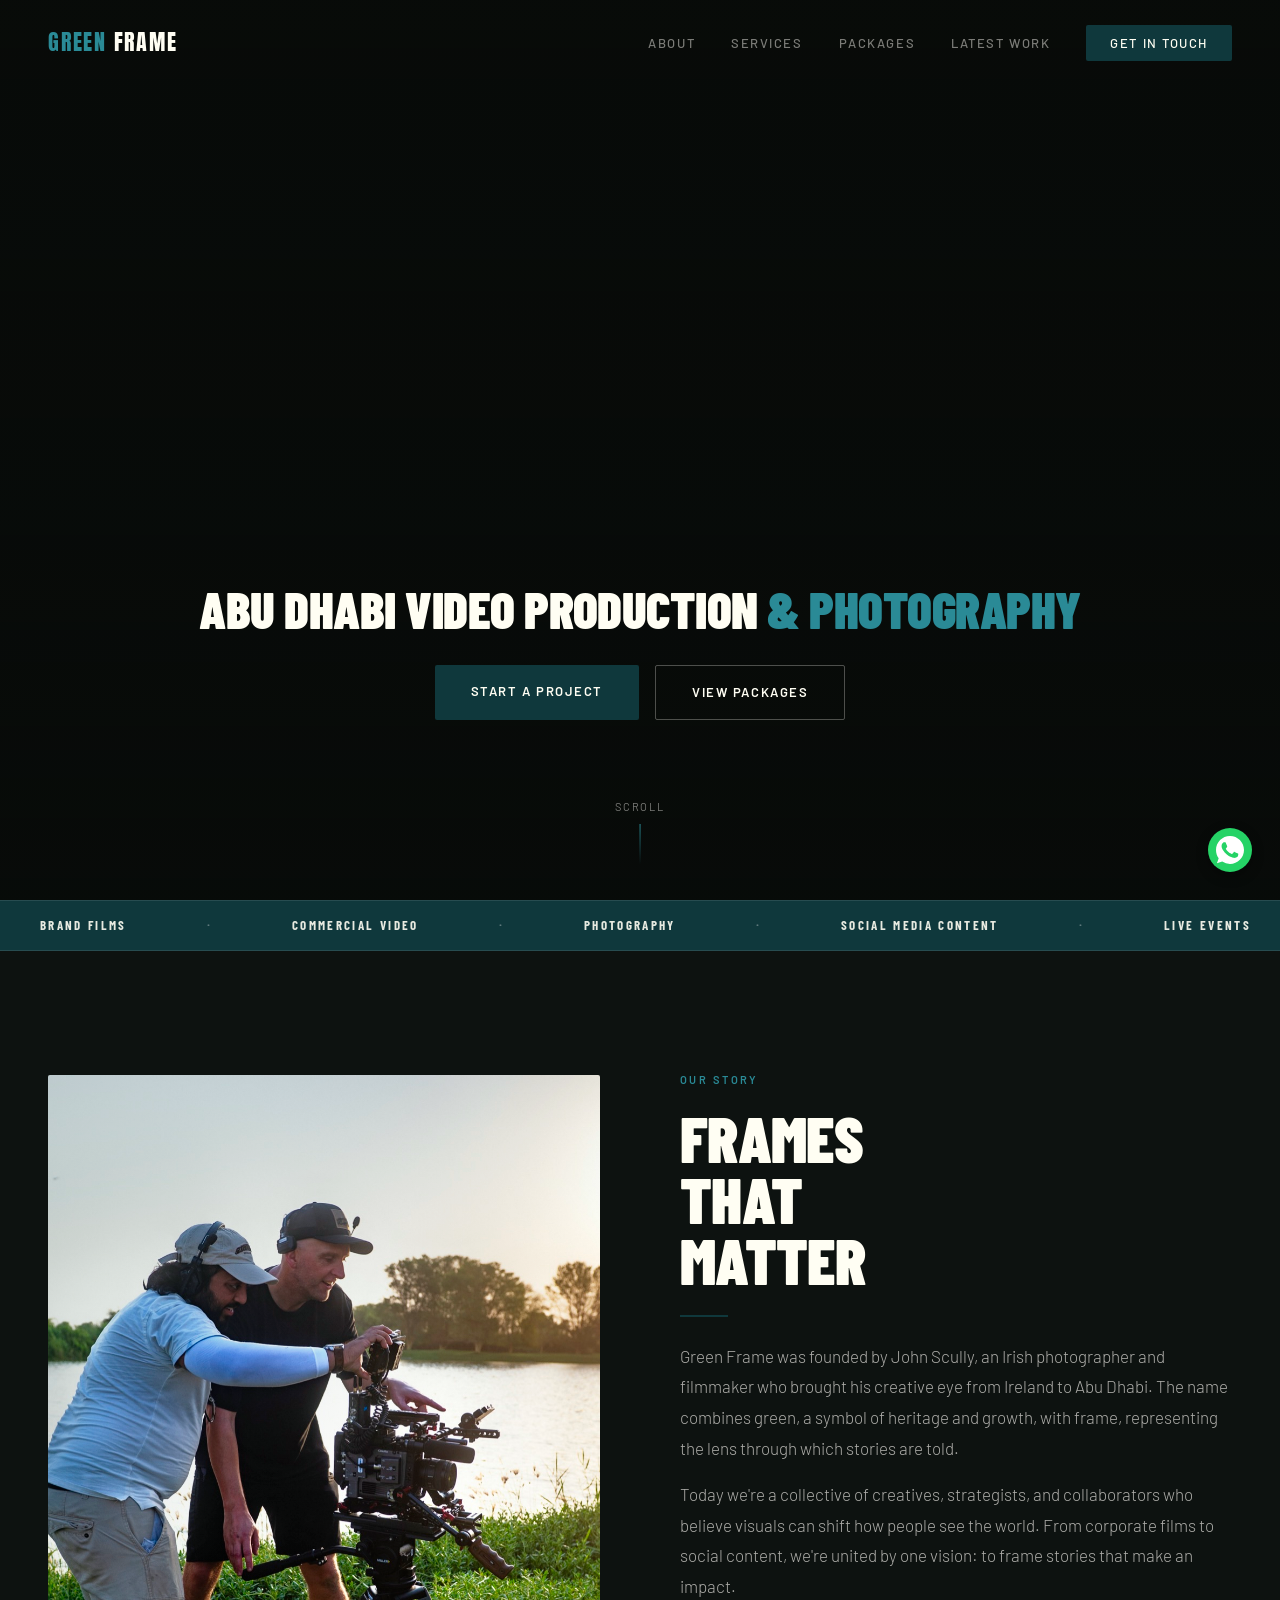
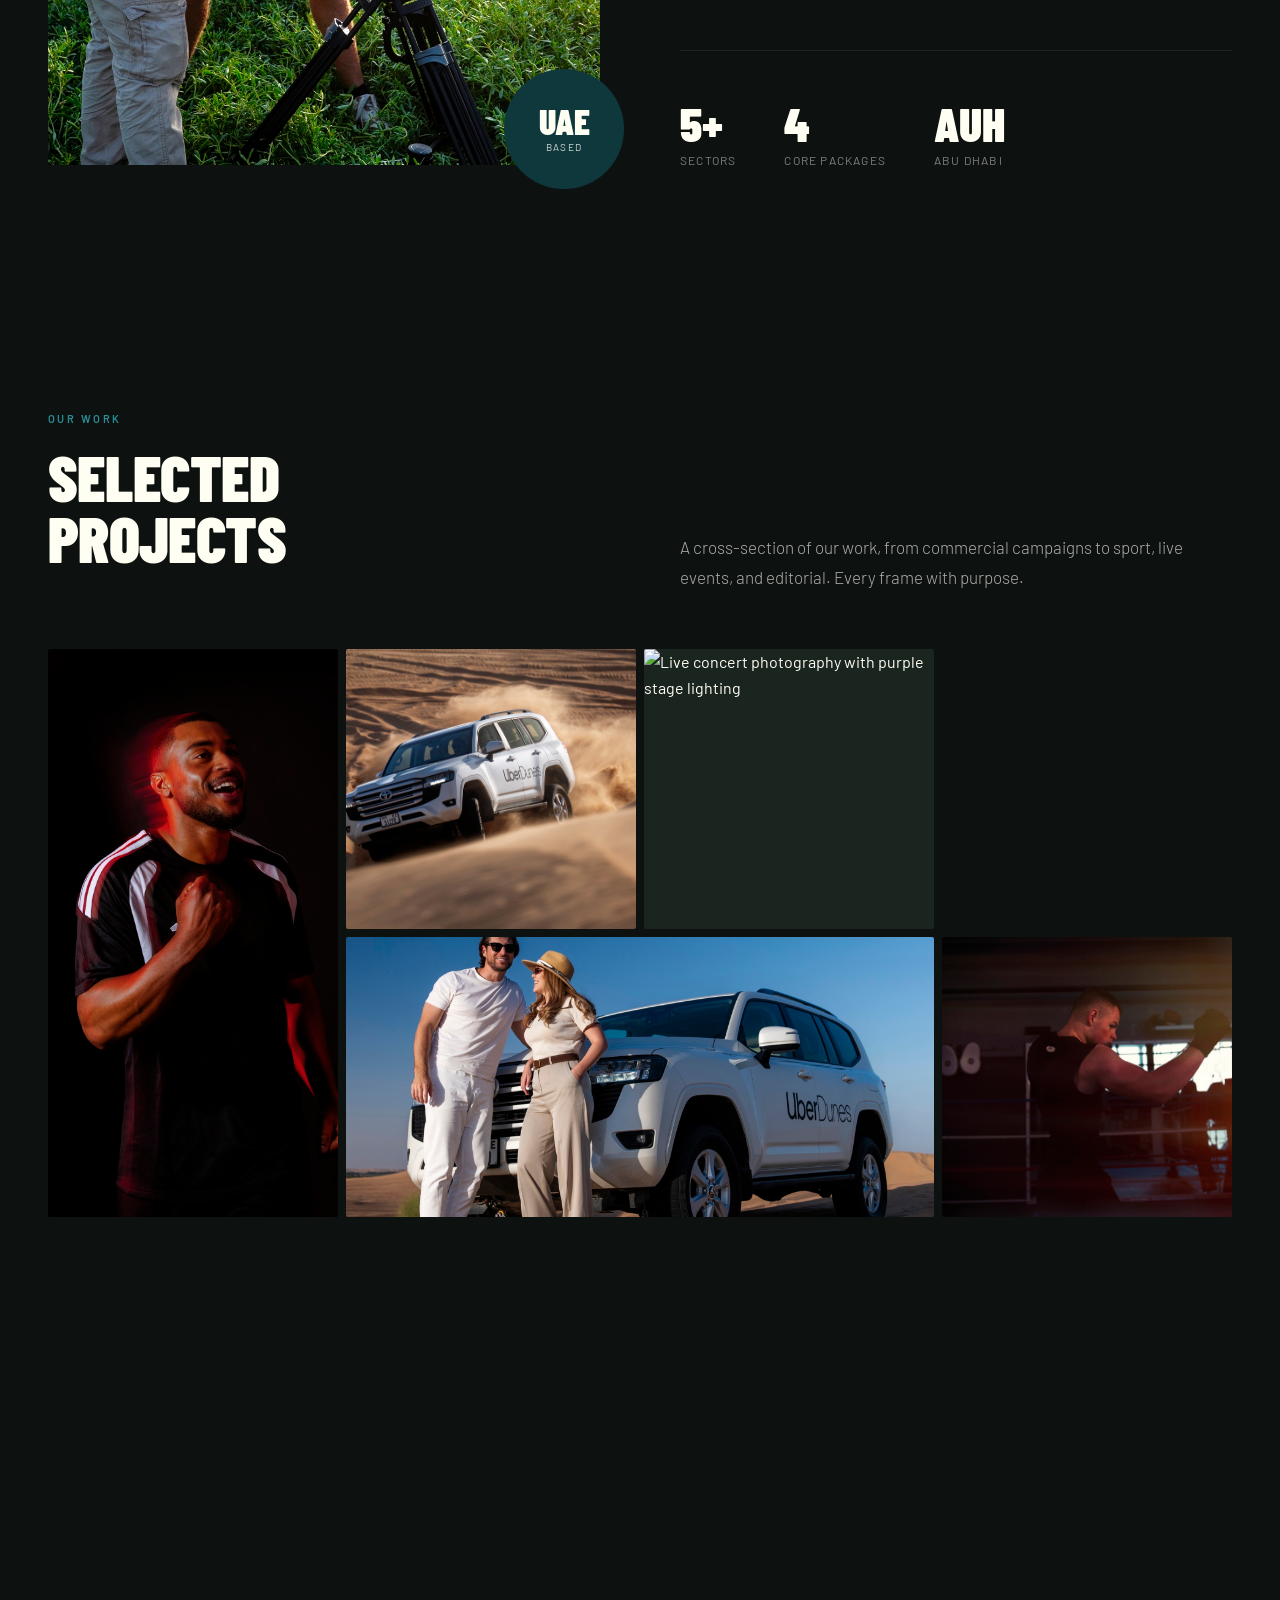
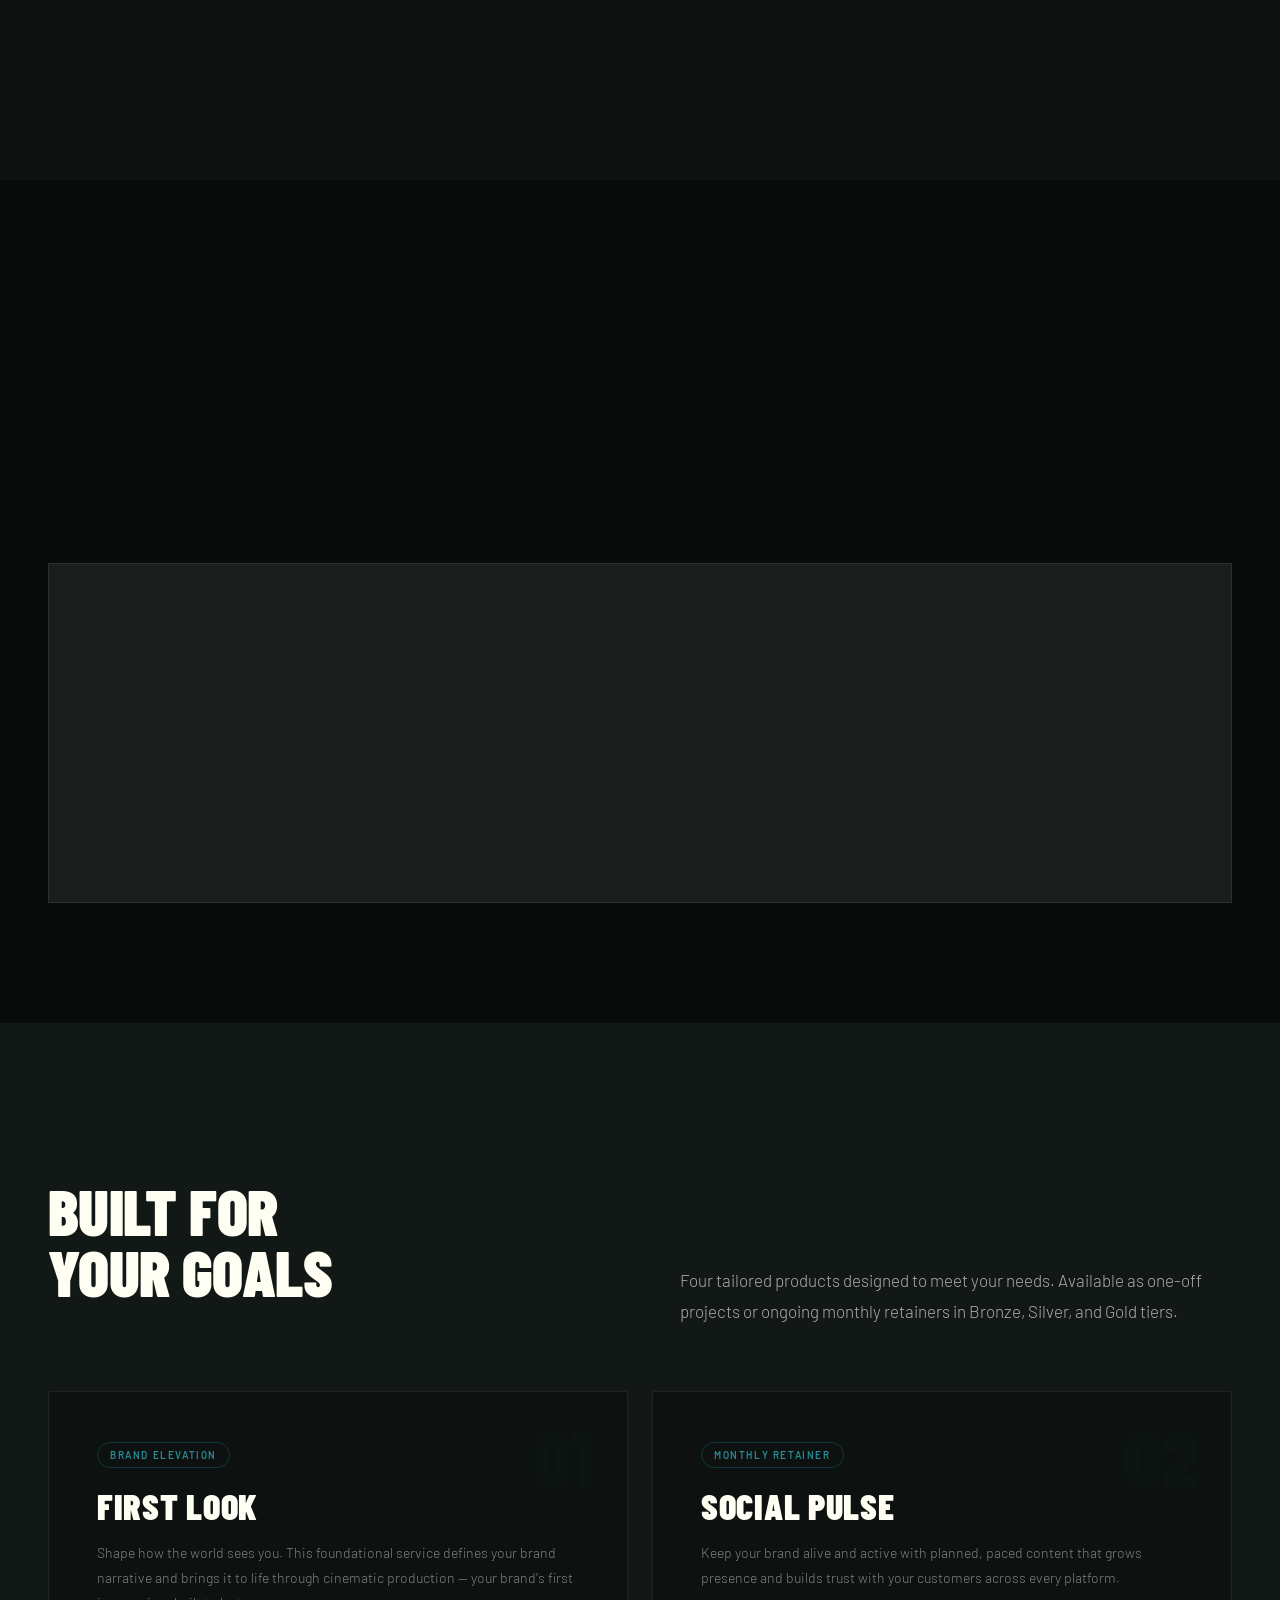
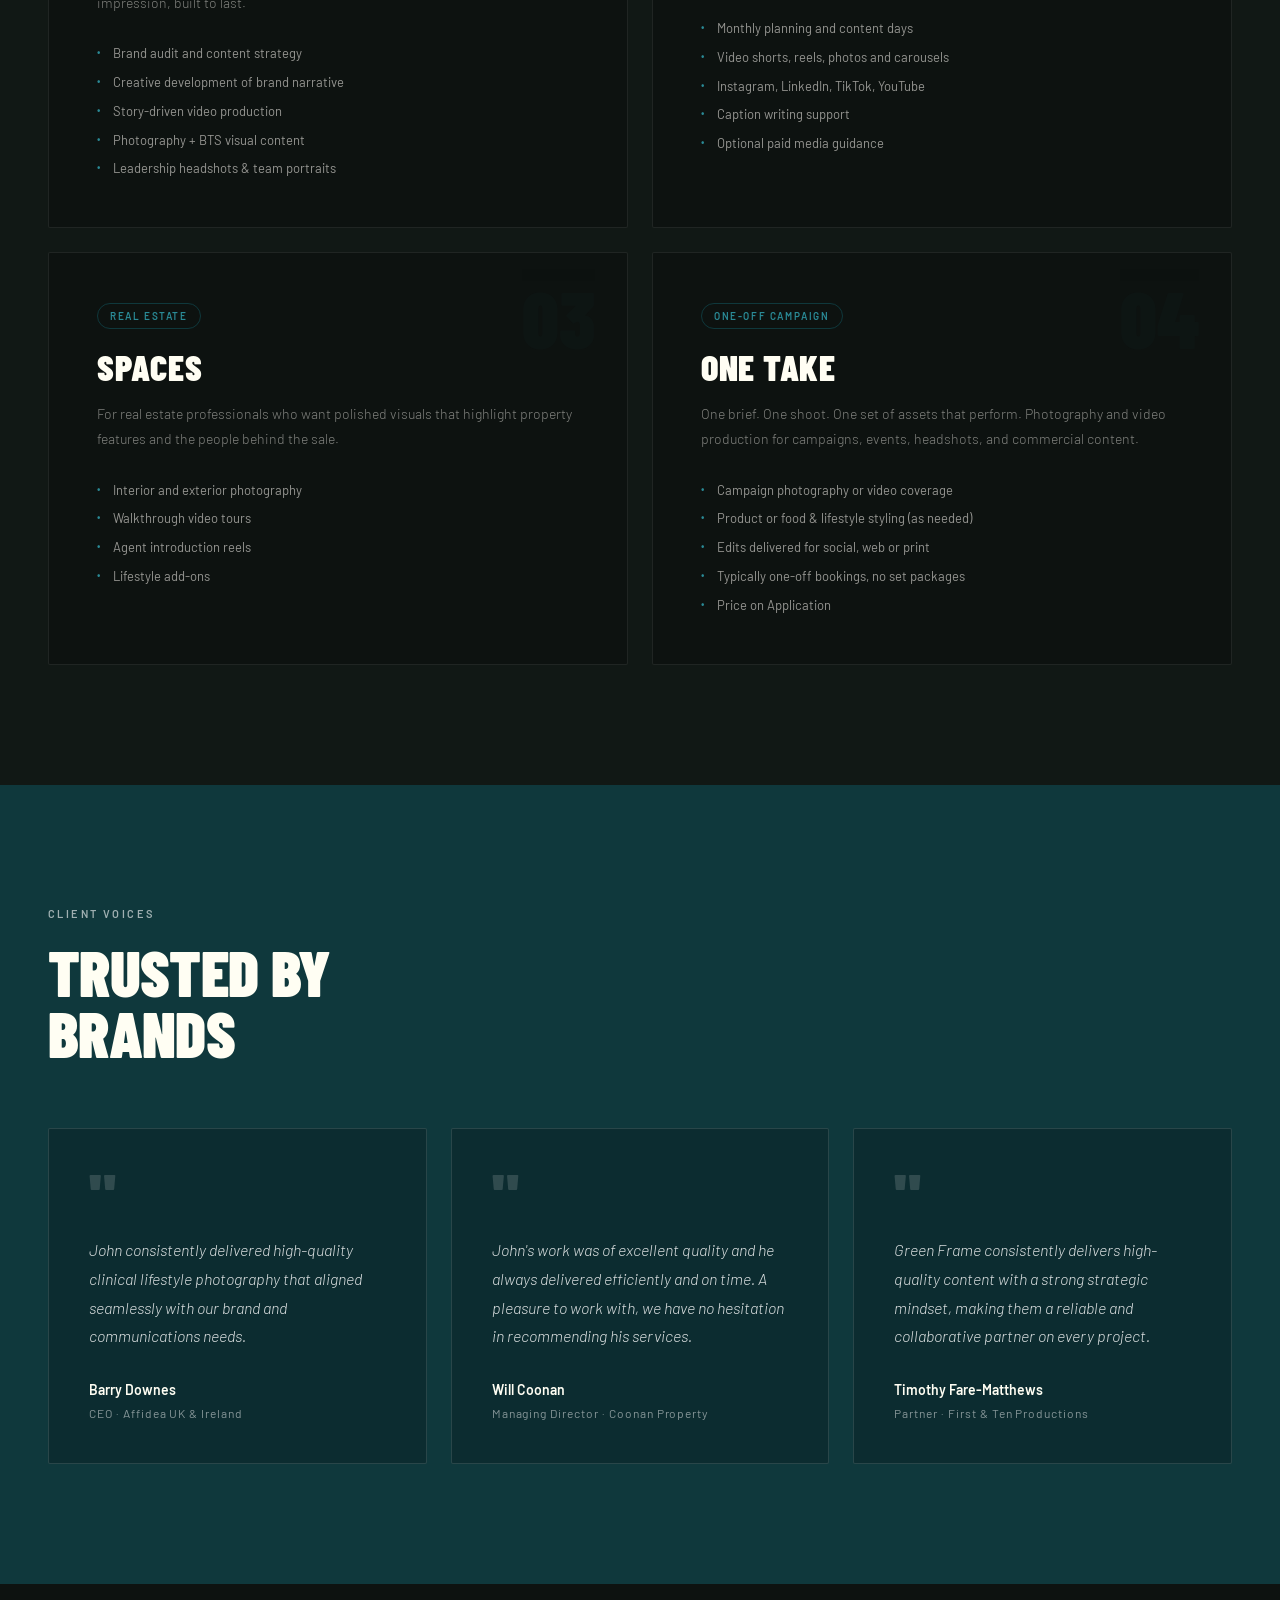
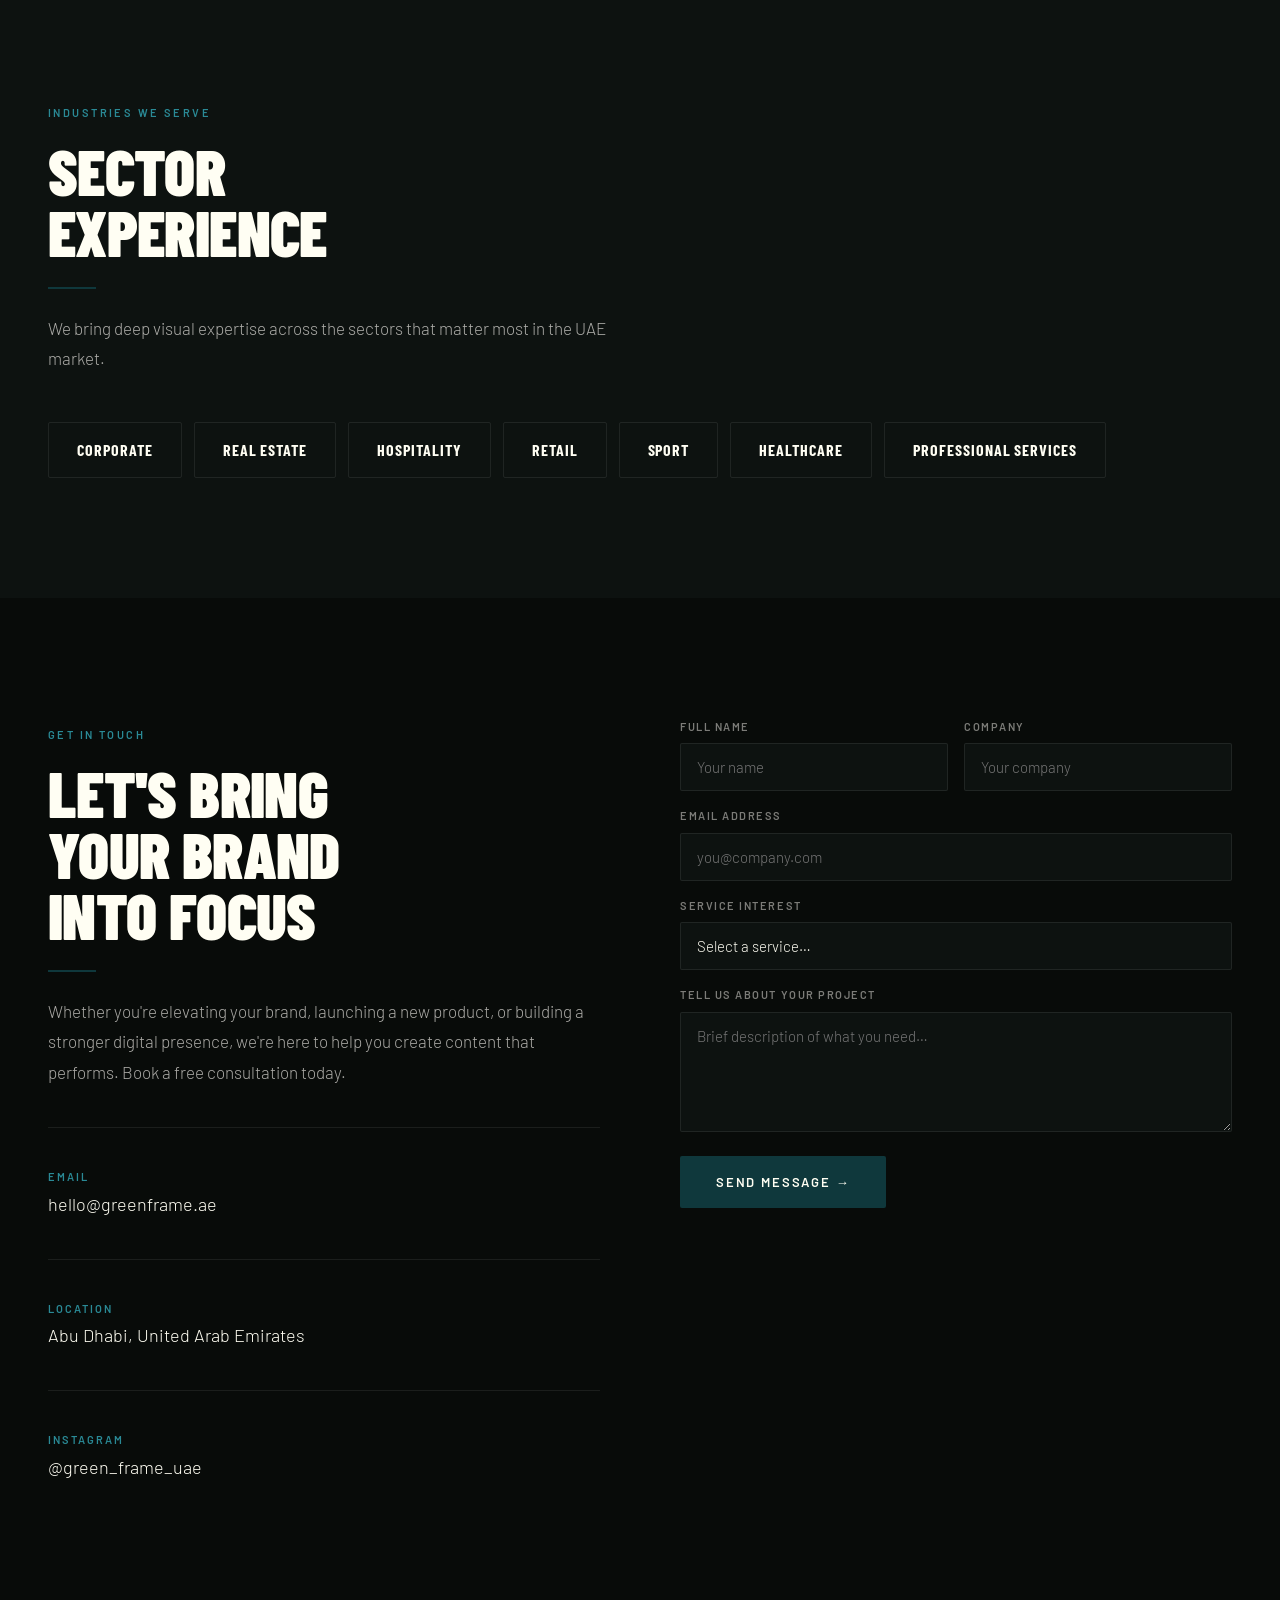
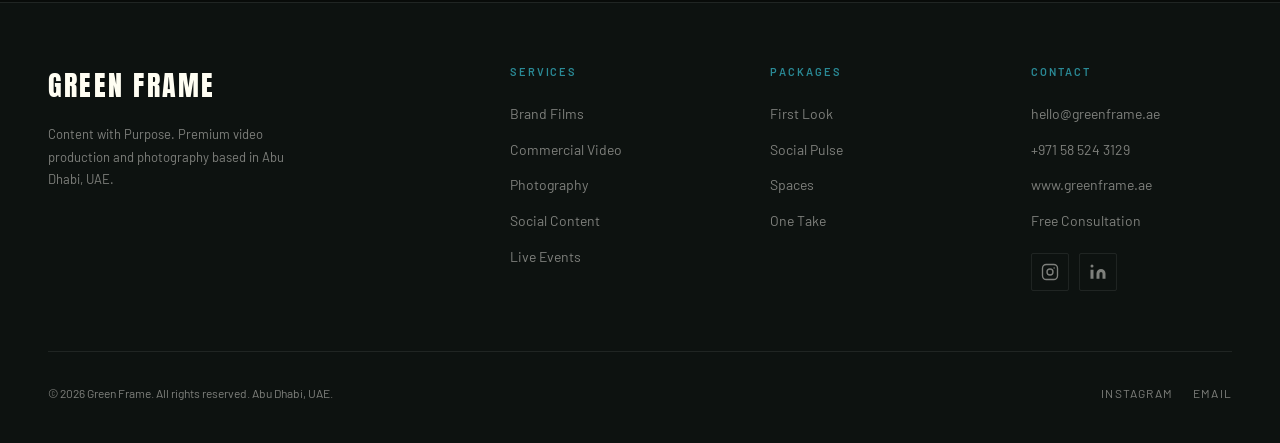
==== commit 9a78abbd: "Add floating WhatsApp button for direct inquiries Links to wa.me with pre-filled message. WhatsApp i" ====
--- a/index.html
+++ b/index.html
@@ -11,6 +11,15 @@
     function gtag(){dataLayer.push(arguments);}
     gtag('js', new Date());
     gtag('config', 'G-6QBY2TJC35');
+  </script>
+
+  <!-- Google Ads tag (gtag.js) -->
+  <script async src="https://www.googletagmanager.com/gtag/js?id=AW-965217782"></script>
+  <script>
+    window.dataLayer = window.dataLayer || [];
+    function gtag(){dataLayer.push(arguments);}
+    gtag('js', new Date());
+    gtag('config', 'AW-965217782');
   </script>
 
   <!-- SEO -->
@@ -1130,6 +1139,27 @@
       background: rgba(42,138,150,0.08);
     }
 
+    /* ── WHATSAPP FLOAT ── */
+    .whatsapp-float {
+      position: fixed;
+      bottom: 28px;
+      right: 28px;
+      z-index: 9999;
+      width: 44px;
+      height: 44px;
+      border-radius: 50%;
+      background: #25D366;
+      display: flex;
+      align-items: center;
+      justify-content: center;
+      box-shadow: 0 4px 12px rgba(0,0,0,0.35);
+      transition: transform 0.2s ease, box-shadow 0.2s ease;
+    }
+    .whatsapp-float:hover {
+      transform: scale(1.1);
+      box-shadow: 0 6px 20px rgba(0,0,0,0.4);
+    }
+
     /* ── SCROLL ANIMATIONS ── */
     .fade-up {
       opacity: 0;
@@ -1797,6 +1827,11 @@
     </div>
   </footer>
 
+  <!-- WHATSAPP FLOATING BUTTON -->
+  <a href="https://wa.me/971585243129?text=Hi%20Green%20Frame%2C%20I%27d%20like%20to%20discuss%20a%20project." class="whatsapp-float" target="_blank" rel="noopener noreferrer" aria-label="Chat on WhatsApp">
+    <svg viewBox="0 0 32 32" width="28" height="28" fill="#fff"><path d="M16.004 0h-.008C7.174 0 0 7.176 0 16.004c0 3.5 1.132 6.742 3.052 9.376L1.056 31.2l6.04-1.94a15.9 15.9 0 0 0 8.908 2.712C24.828 31.972 32 24.796 32 16.004 32 7.176 24.828 0 16.004 0zm9.312 22.612c-.396 1.112-1.956 2.036-3.2 2.304-.852.18-1.964.324-5.708-1.228-4.792-1.984-7.872-6.848-8.112-7.164-.228-.316-1.92-2.556-1.92-4.876s1.216-3.46 1.648-3.932c.432-.472.944-.592 1.256-.592.312 0 .624.004.896.016.288.012.672-.108 1.052.804.396.948 1.344 3.272 1.464 3.512.12.236.196.516.04.832-.16.316-.24.516-.472.792-.236.28-.496.624-.708.836-.236.236-.48.492-.208.964s1.216 2.004 2.608 3.248c1.792 1.6 3.3 2.096 3.772 2.332.472.236.748.196 1.02-.12.276-.316 1.176-1.372 1.488-1.844.316-.472.628-.392 1.06-.236.432.16 2.748 1.296 3.22 1.532.472.236.784.352.9.548.112.196.112 1.148-.284 2.26z"/></svg>
+  </a>
+
   <!-- PORTFOLIO LIGHTBOX -->
   <div id="portfolio-lightbox" role="dialog" aria-modal="true" aria-label="Image gallery">
     <button id="plb-close" aria-label="Close">&times;</button>
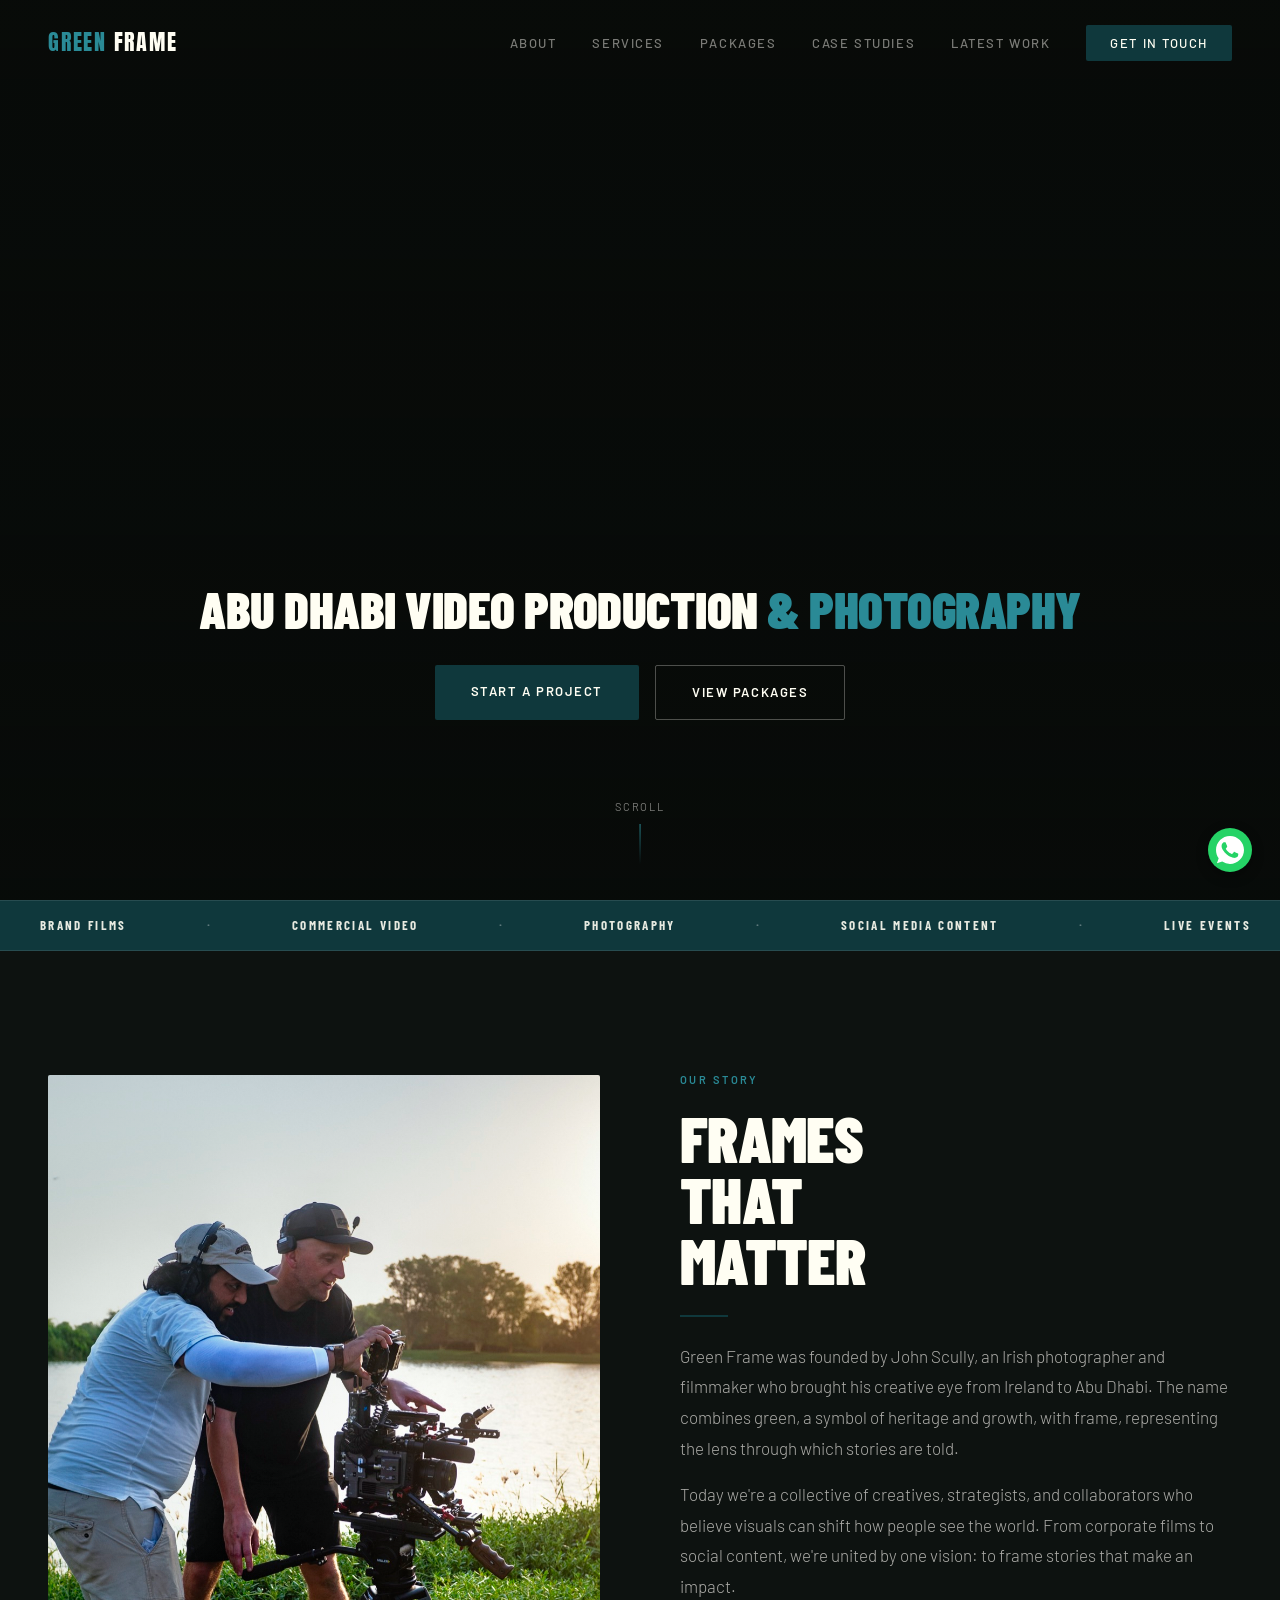
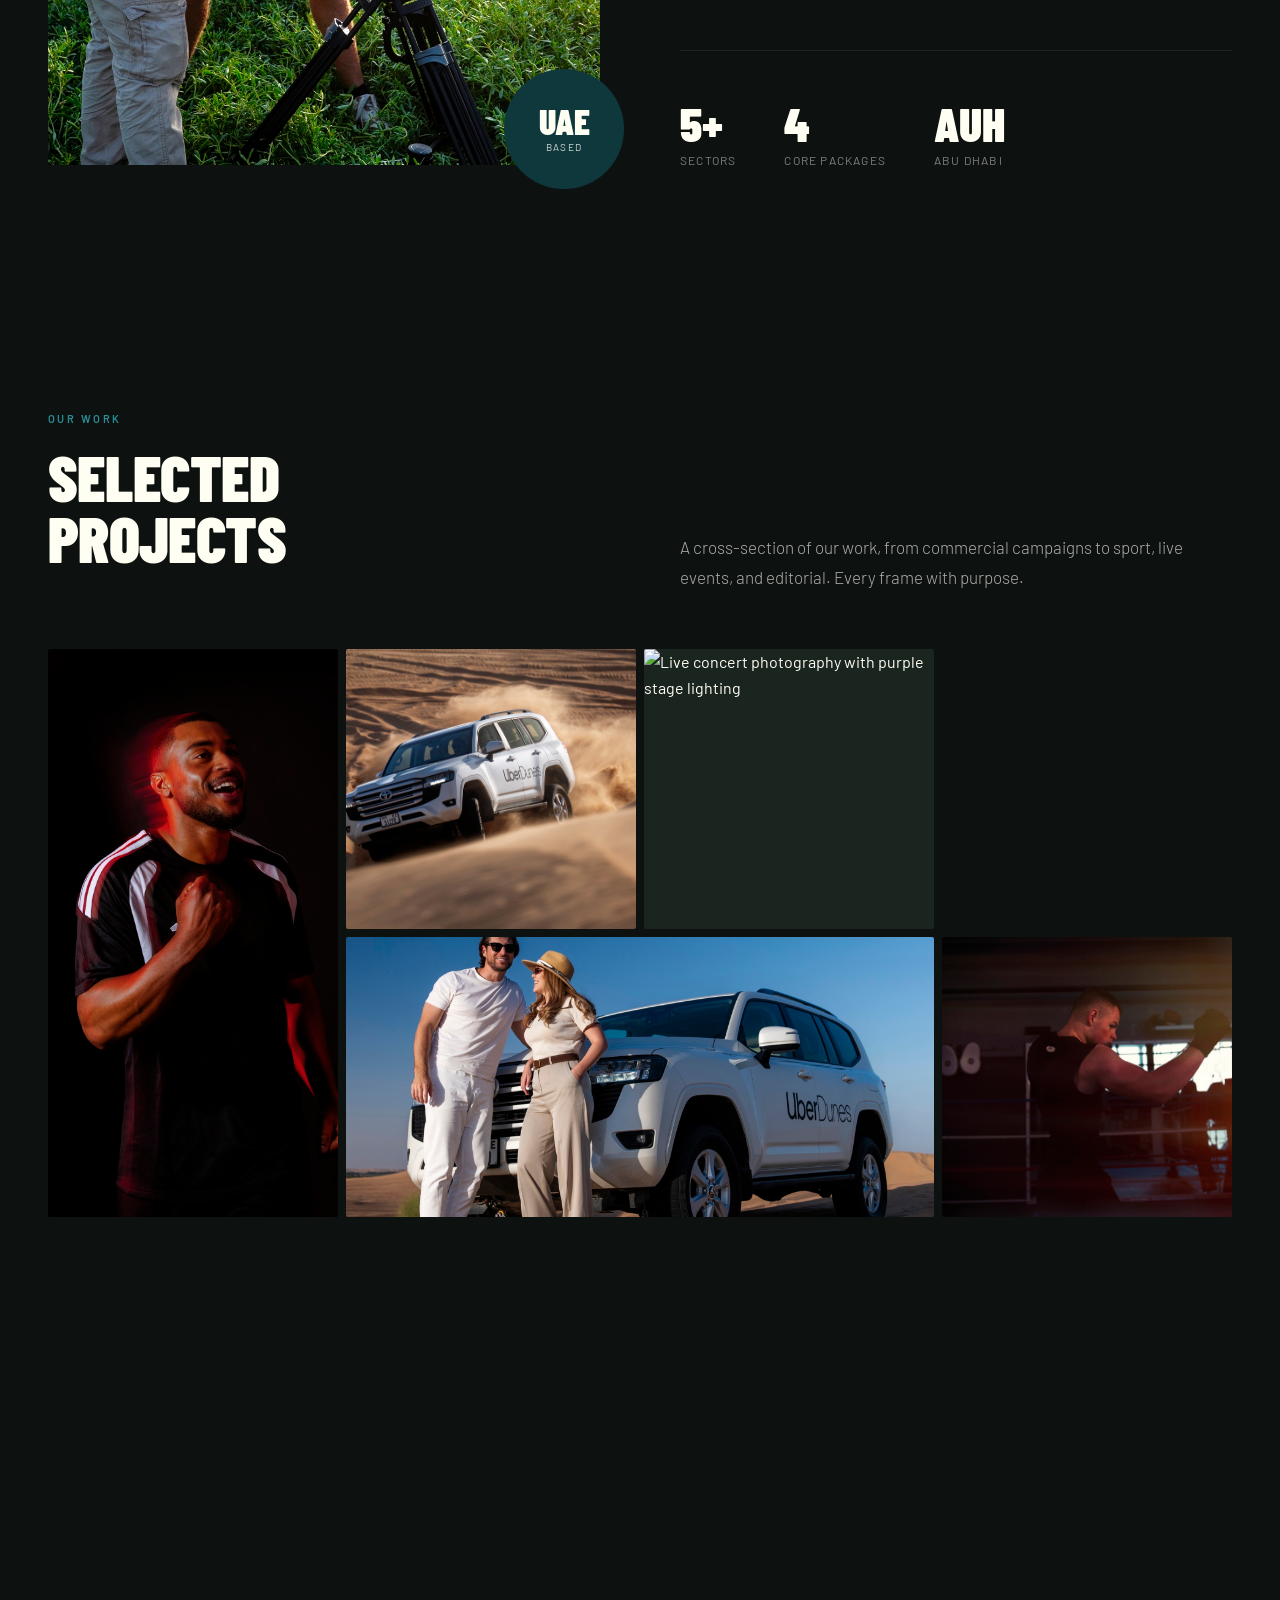
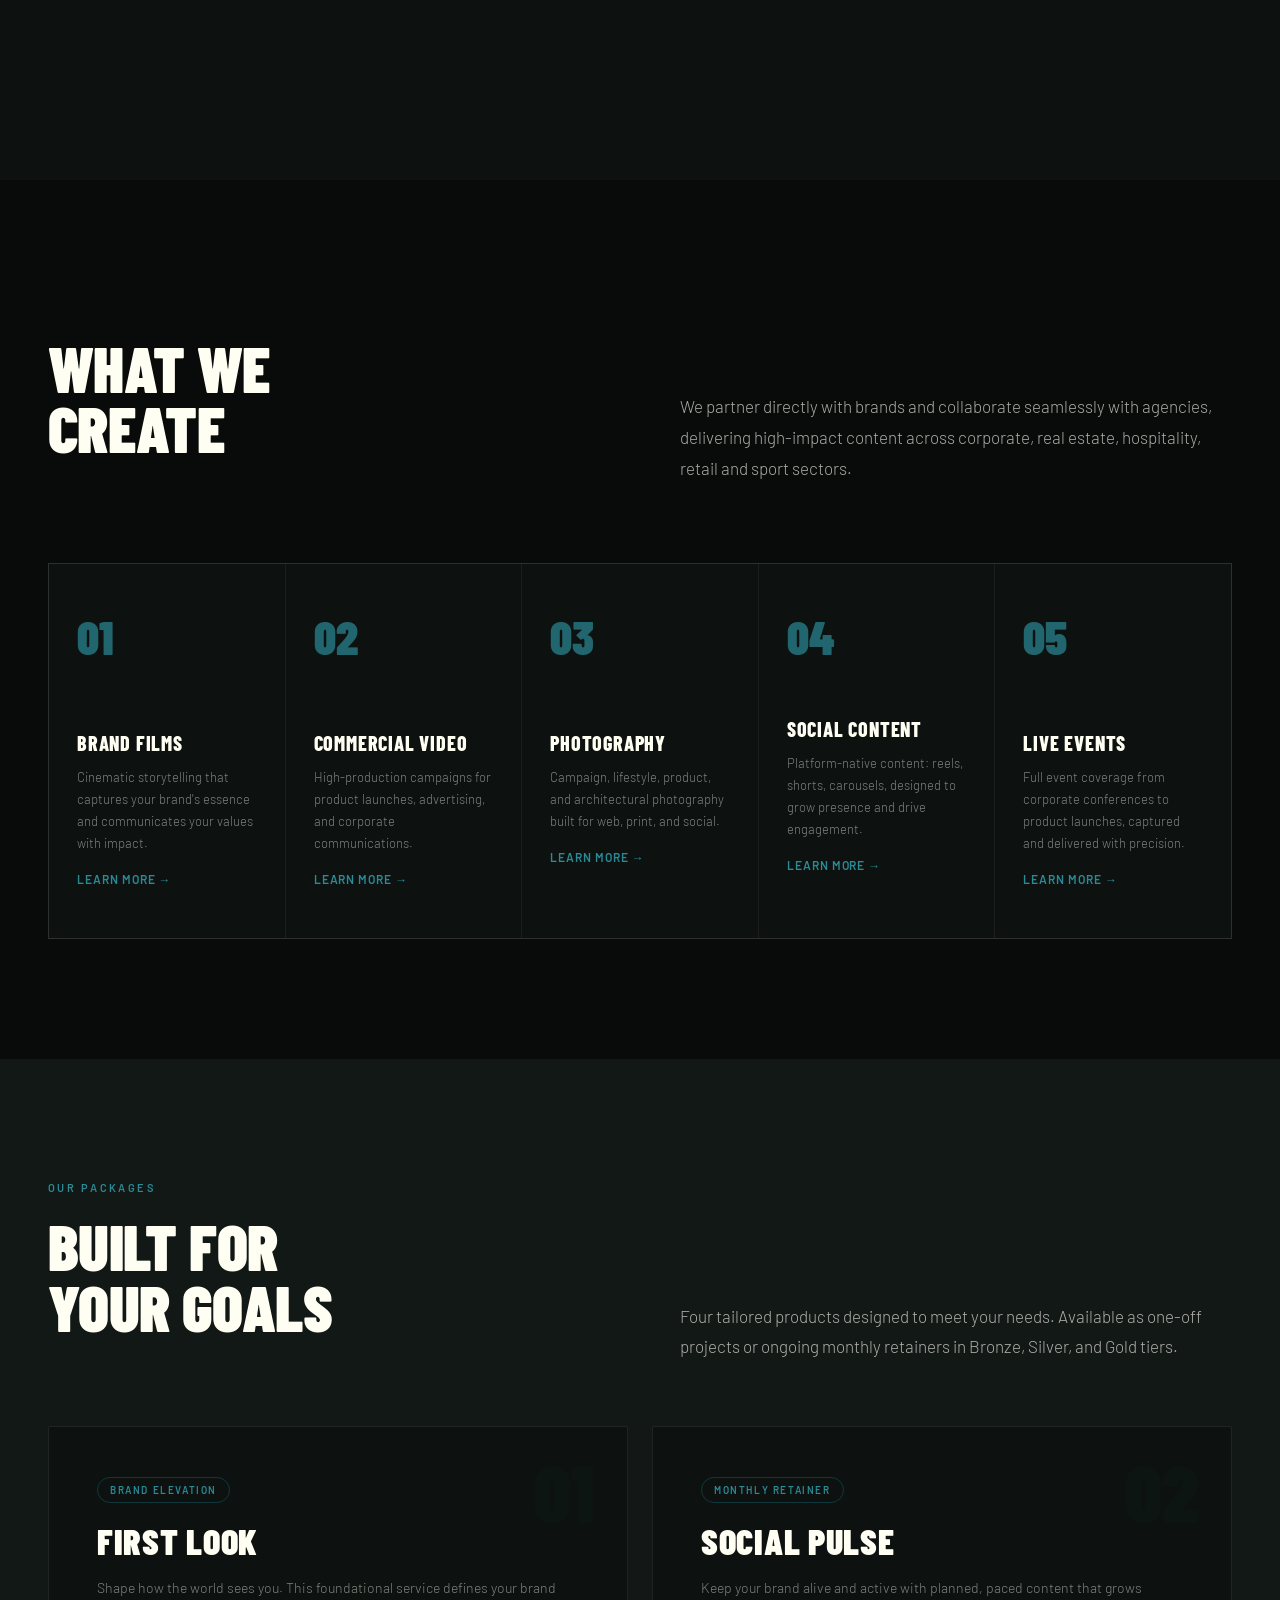
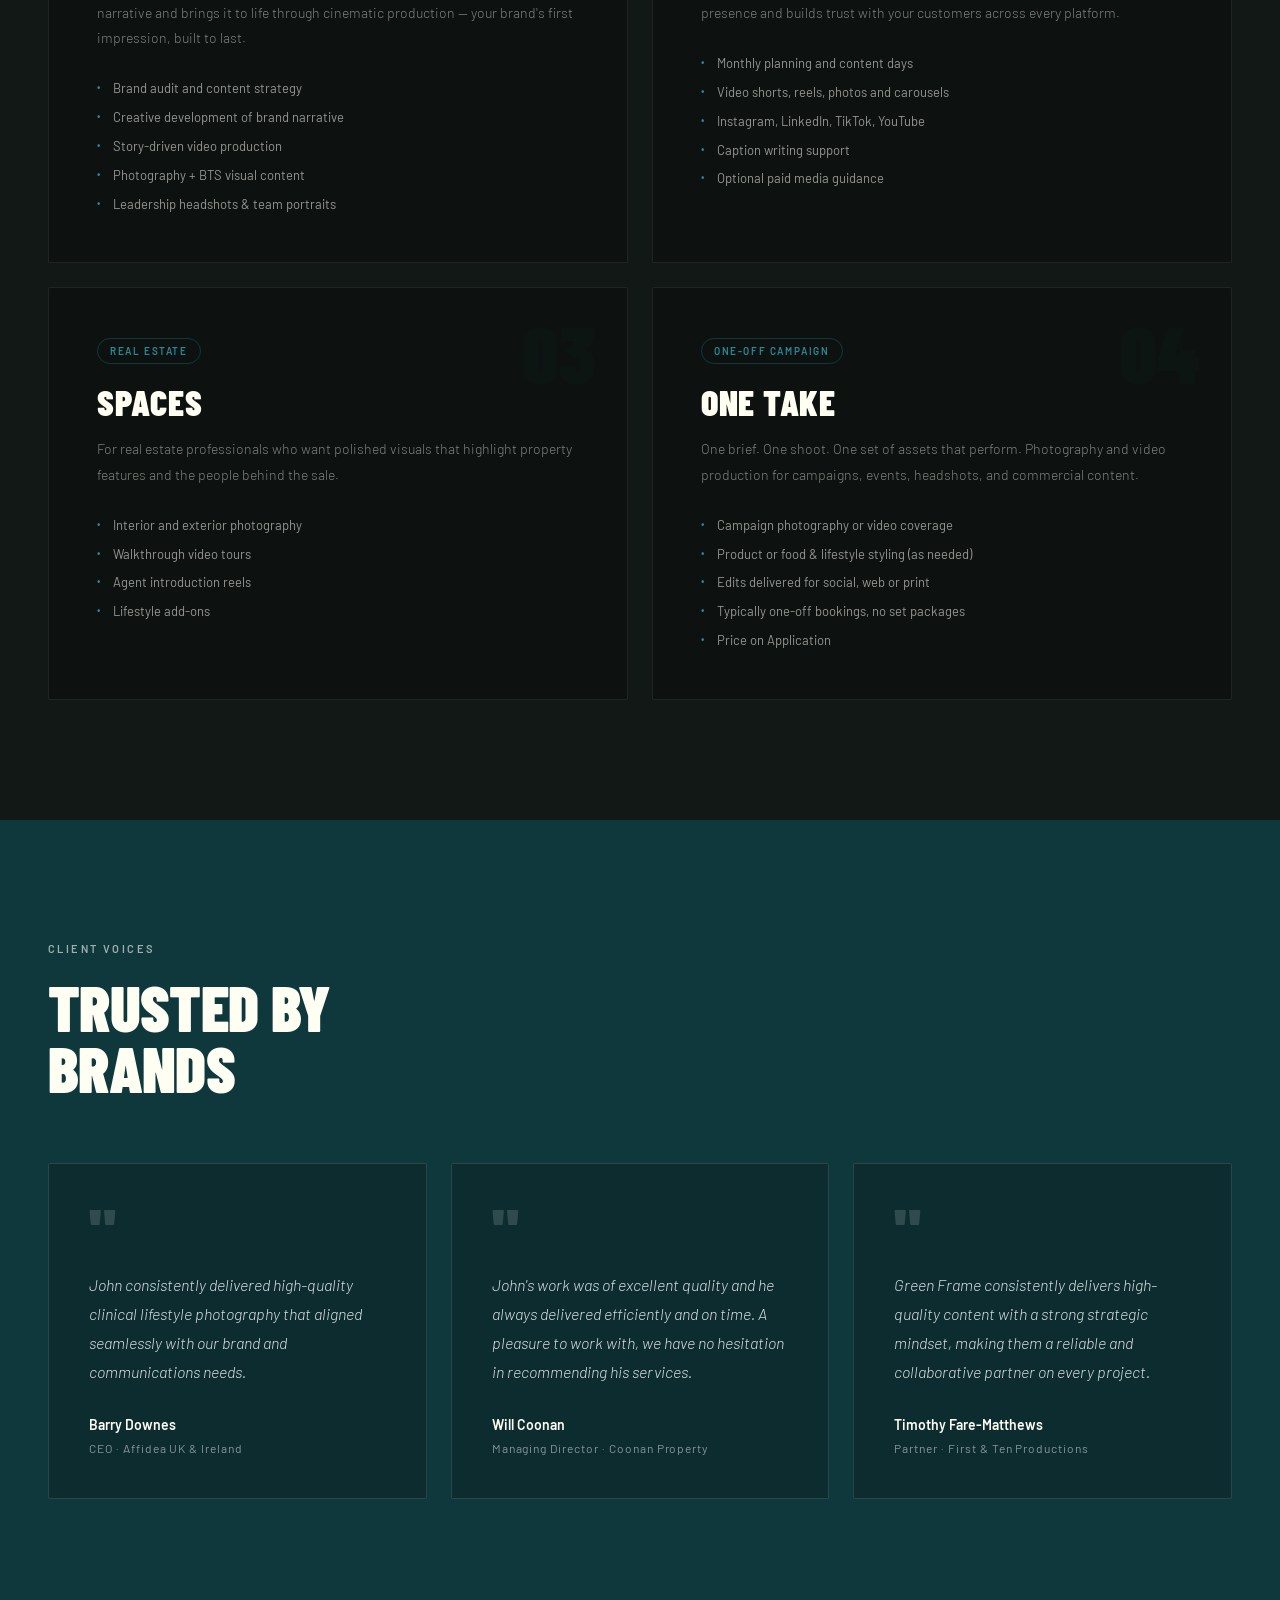
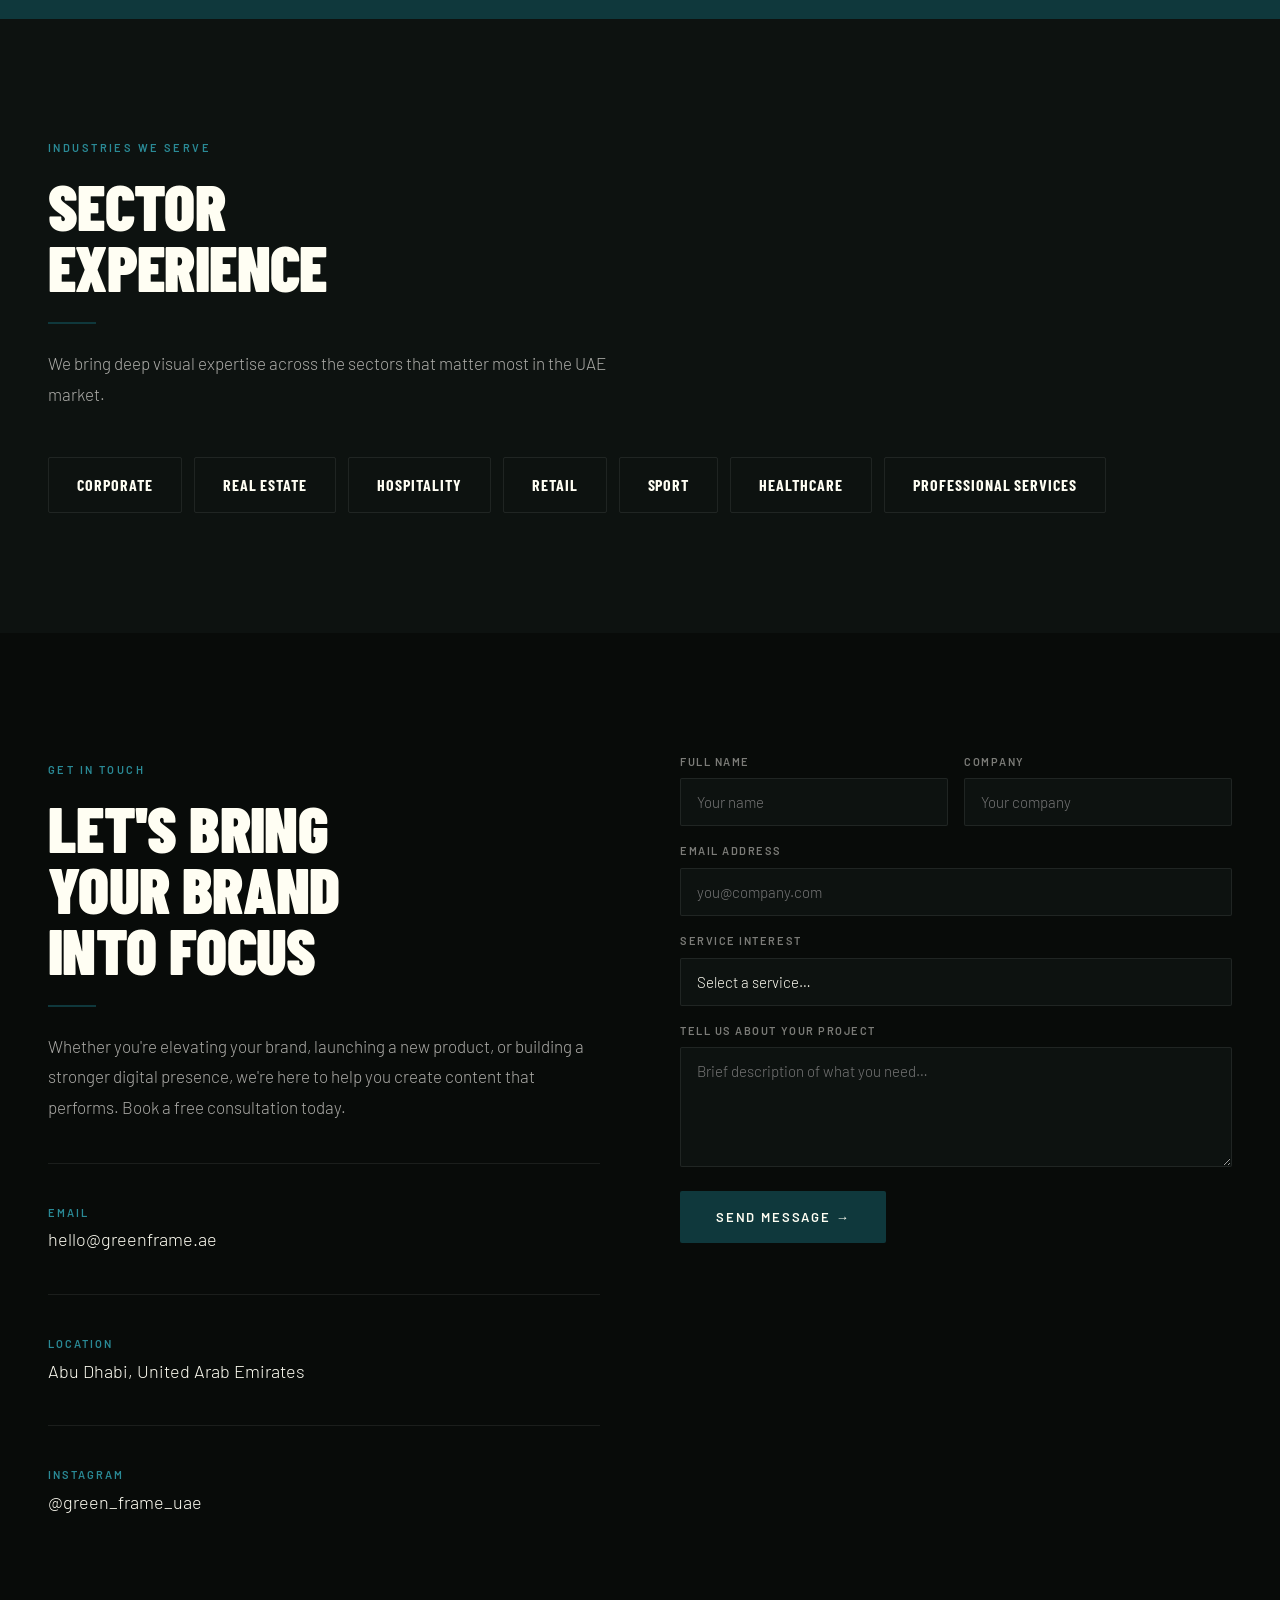
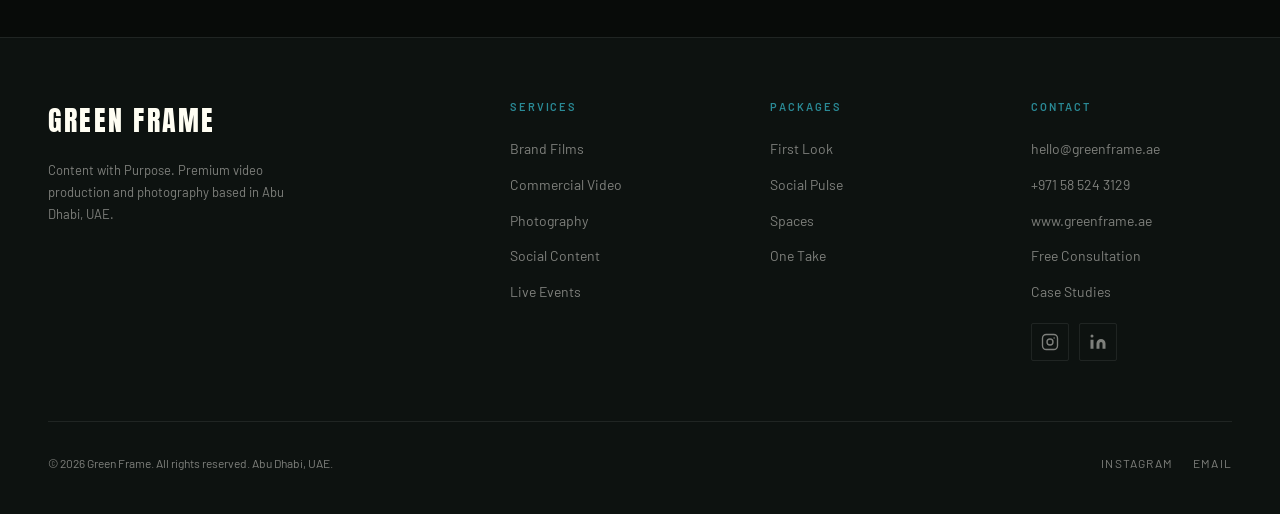
==== commit 50fc6c89: "Add standalone service and case study pages for SEO The site was previously a single scrolling page " ====
--- a/index.html
+++ b/index.html
@@ -248,6 +248,43 @@
     .nav-cta:hover { background: var(--green-light) !important; color: var(--text) !important; }
     nav.scrolled .nav-cta { color: #FFFEF3 !important; }
 
+    /* nav dropdown (Services) */
+    .nav-dropdown { position: relative; }
+    .nav-dropdown-menu {
+      position: absolute;
+      top: calc(100% + 18px);
+      left: 50%;
+      transform: translateX(-50%);
+      background: #FFFEF3;
+      border-radius: 4px;
+      box-shadow: 0 12px 32px rgba(0,0,0,0.18);
+      min-width: 260px;
+      padding: 10px;
+      list-style: none;
+      display: none;
+      flex-direction: column;
+      gap: 2px;
+    }
+    .nav-dropdown:hover .nav-dropdown-menu,
+    .nav-dropdown:focus-within .nav-dropdown-menu { display: flex; }
+    .nav-dropdown-menu li a {
+      display: block;
+      padding: 10px 14px;
+      color: var(--green) !important;
+      font-size: 13px;
+      letter-spacing: 0.04em;
+      text-transform: none;
+      border-radius: 3px;
+    }
+    .nav-dropdown-menu li a:hover { background: rgba(15,56,60,0.08); }
+    .mobile-submenu {
+      display: flex;
+      flex-direction: column;
+      gap: 16px;
+      align-items: center;
+    }
+    .mobile-submenu a { font-size: 20px; font-weight: 600; color: var(--muted); }
+
     /* hamburger */
     .nav-burger { display: none; flex-direction: column; gap: 5px; cursor: pointer; padding: 4px; }
     .nav-burger span { display: block; width: 24px; height: 2px; background: var(--text); transition: all 0.3s; }
@@ -740,6 +777,17 @@
       line-height: 1.7;
       color: var(--muted);
     }
+    .service-learn-more {
+      display: inline-block;
+      margin-top: 16px;
+      font-size: 12px;
+      font-weight: 600;
+      letter-spacing: 0.08em;
+      text-transform: uppercase;
+      color: var(--green-bright);
+      text-decoration: none;
+    }
+    .service-learn-more:hover { color: var(--text); }
 
     /* ── PRODUCTS ── */
     #products { background: var(--dark); }
@@ -1303,8 +1351,18 @@
     <a href="#" class="nav-logo" aria-label="Green Frame home"><span>GREEN</span> FRAME</a>
     <ul class="nav-links">
       <li><a href="#about">About</a></li>
-      <li><a href="#services">Services</a></li>
+      <li class="nav-dropdown">
+        <a href="#services">Services</a>
+        <ul class="nav-dropdown-menu">
+          <li><a href="/services/brand-films-abu-dhabi.html">Brand Films</a></li>
+          <li><a href="/services/commercial-video-production-uae.html">Commercial Video Production</a></li>
+          <li><a href="/services/commercial-photography-abu-dhabi.html">Commercial Photography</a></li>
+          <li><a href="/services/social-media-content-uae.html">Social Media Content</a></li>
+          <li><a href="/services/event-photography-videography-abu-dhabi.html">Event Photography &amp; Videography</a></li>
+        </ul>
+      </li>
       <li><a href="#products">Packages</a></li>
+      <li><a href="/case-studies/">Case Studies</a></li>
       <li><a href="latest-work.html">Latest Work</a></li>
       <li><a href="#contact" class="nav-cta nav-cta-desktop">Get in Touch</a></li>
     </ul>
@@ -1318,7 +1376,15 @@
     <button class="mobile-close" id="mobile-close" aria-label="Close menu">&times;</button>
     <a href="#about" class="mobile-link">About</a>
     <a href="#services" class="mobile-link">Services</a>
+    <div class="mobile-submenu">
+      <a href="/services/brand-films-abu-dhabi.html" class="mobile-link">Brand Films</a>
+      <a href="/services/commercial-video-production-uae.html" class="mobile-link">Commercial Video</a>
+      <a href="/services/commercial-photography-abu-dhabi.html" class="mobile-link">Photography</a>
+      <a href="/services/social-media-content-uae.html" class="mobile-link">Social Content</a>
+      <a href="/services/event-photography-videography-abu-dhabi.html" class="mobile-link">Live Events</a>
+    </div>
     <a href="#products" class="mobile-link">Packages</a>
+    <a href="/case-studies/" class="mobile-link">Case Studies</a>
     <a href="latest-work.html" class="mobile-link">Latest Work</a>
     <a href="#contact" class="mobile-link">Contact</a>
   </div>
@@ -1531,26 +1597,31 @@
           <div class="service-number">01</div>
           <h3 class="service-name">Brand Films</h3>
           <p class="service-desc">Cinematic storytelling that captures your brand's essence and communicates your values with impact.</p>
+          <a href="/services/brand-films-abu-dhabi.html" class="service-learn-more">Learn more &rarr;</a>
         </div>
         <div class="service-card fade-up fade-up-delay-1">
           <div class="service-number">02</div>
           <h3 class="service-name">Commercial Video</h3>
           <p class="service-desc">High-production campaigns for product launches, advertising, and corporate communications.</p>
+          <a href="/services/commercial-video-production-uae.html" class="service-learn-more">Learn more &rarr;</a>
         </div>
         <div class="service-card fade-up fade-up-delay-2">
           <div class="service-number">03</div>
           <h3 class="service-name">Photography</h3>
           <p class="service-desc">Campaign, lifestyle, product, and architectural photography built for web, print, and social.</p>
+          <a href="/services/commercial-photography-abu-dhabi.html" class="service-learn-more">Learn more &rarr;</a>
         </div>
         <div class="service-card fade-up fade-up-delay-3">
           <div class="service-number" style="margin: 0px 0px 10px">04</div>
           <h3 class="service-name">Social Content</h3>
           <p class="service-desc">Platform-native content: reels, shorts, carousels, designed to grow presence and drive engagement.</p>
+          <a href="/services/social-media-content-uae.html" class="service-learn-more">Learn more &rarr;</a>
         </div>
         <div class="service-card fade-up fade-up-delay-4">
           <div class="service-number">05</div>
           <h3 class="service-name">Live Events</h3>
           <p class="service-desc">Full event coverage from corporate conferences to product launches, captured and delivered with precision.</p>
+          <a href="/services/event-photography-videography-abu-dhabi.html" class="service-learn-more">Learn more &rarr;</a>
         </div>
       </div>
     </div>
@@ -1783,11 +1854,11 @@
         <div>
           <div class="footer-col-title">Services</div>
           <ul class="footer-links">
-            <li><a href="#services">Brand Films</a></li>
-            <li><a href="#services">Commercial Video</a></li>
-            <li><a href="#services">Photography</a></li>
-            <li><a href="#services">Social Content</a></li>
-            <li><a href="#services">Live Events</a></li>
+            <li><a href="/services/brand-films-abu-dhabi.html">Brand Films</a></li>
+            <li><a href="/services/commercial-video-production-uae.html">Commercial Video</a></li>
+            <li><a href="/services/commercial-photography-abu-dhabi.html">Photography</a></li>
+            <li><a href="/services/social-media-content-uae.html">Social Content</a></li>
+            <li><a href="/services/event-photography-videography-abu-dhabi.html">Live Events</a></li>
           </ul>
         </div>
         <div>
@@ -1806,6 +1877,7 @@
             <li><a href="tel:+971585243129">+971 58 524 3129</a></li>
             <li><a href="https://www.greenframe.ae">www.greenframe.ae</a></li>
             <li><a href="#contact">Free Consultation</a></li>
+            <li><a href="/case-studies/">Case Studies</a></li>
           </ul>
           <div class="footer-social-icons">
             <a href="https://www.instagram.com/green_frame_uae/" target="_blank" rel="noopener noreferrer" aria-label="Instagram" class="social-icon-btn">
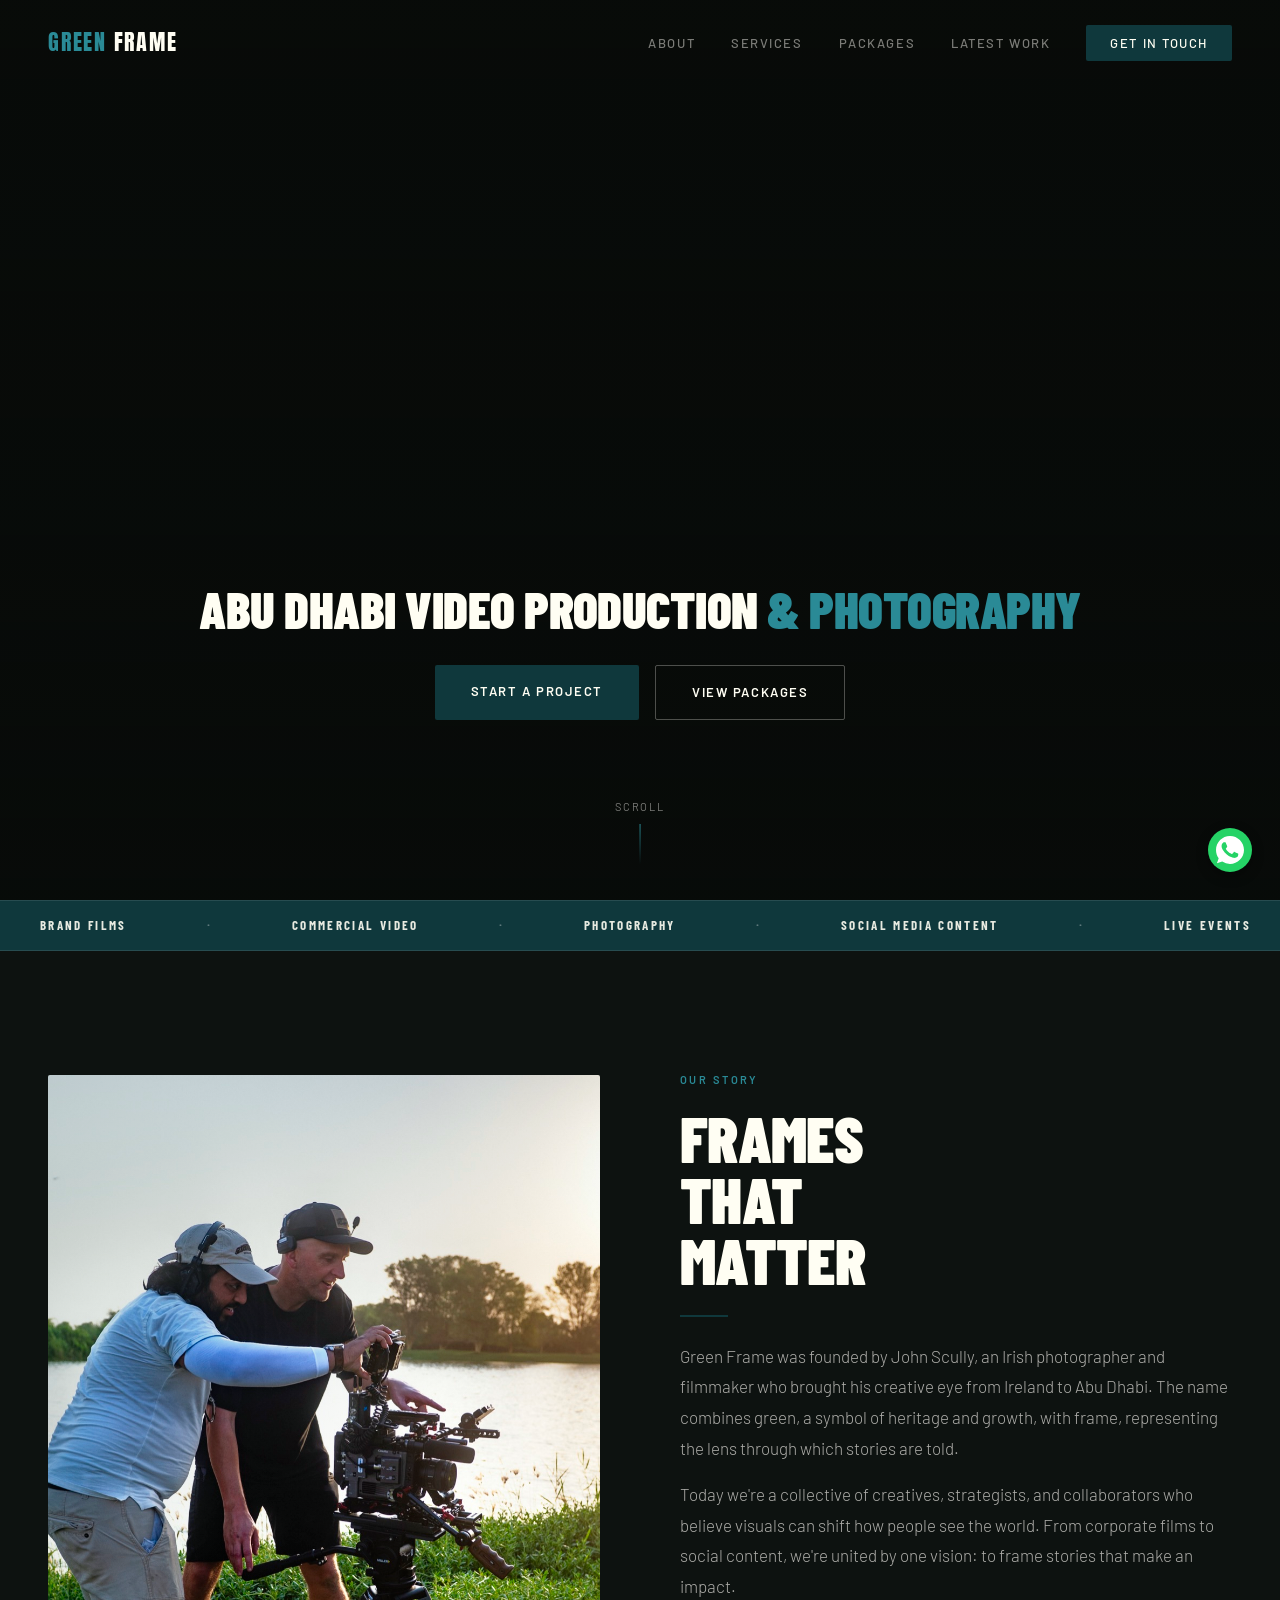
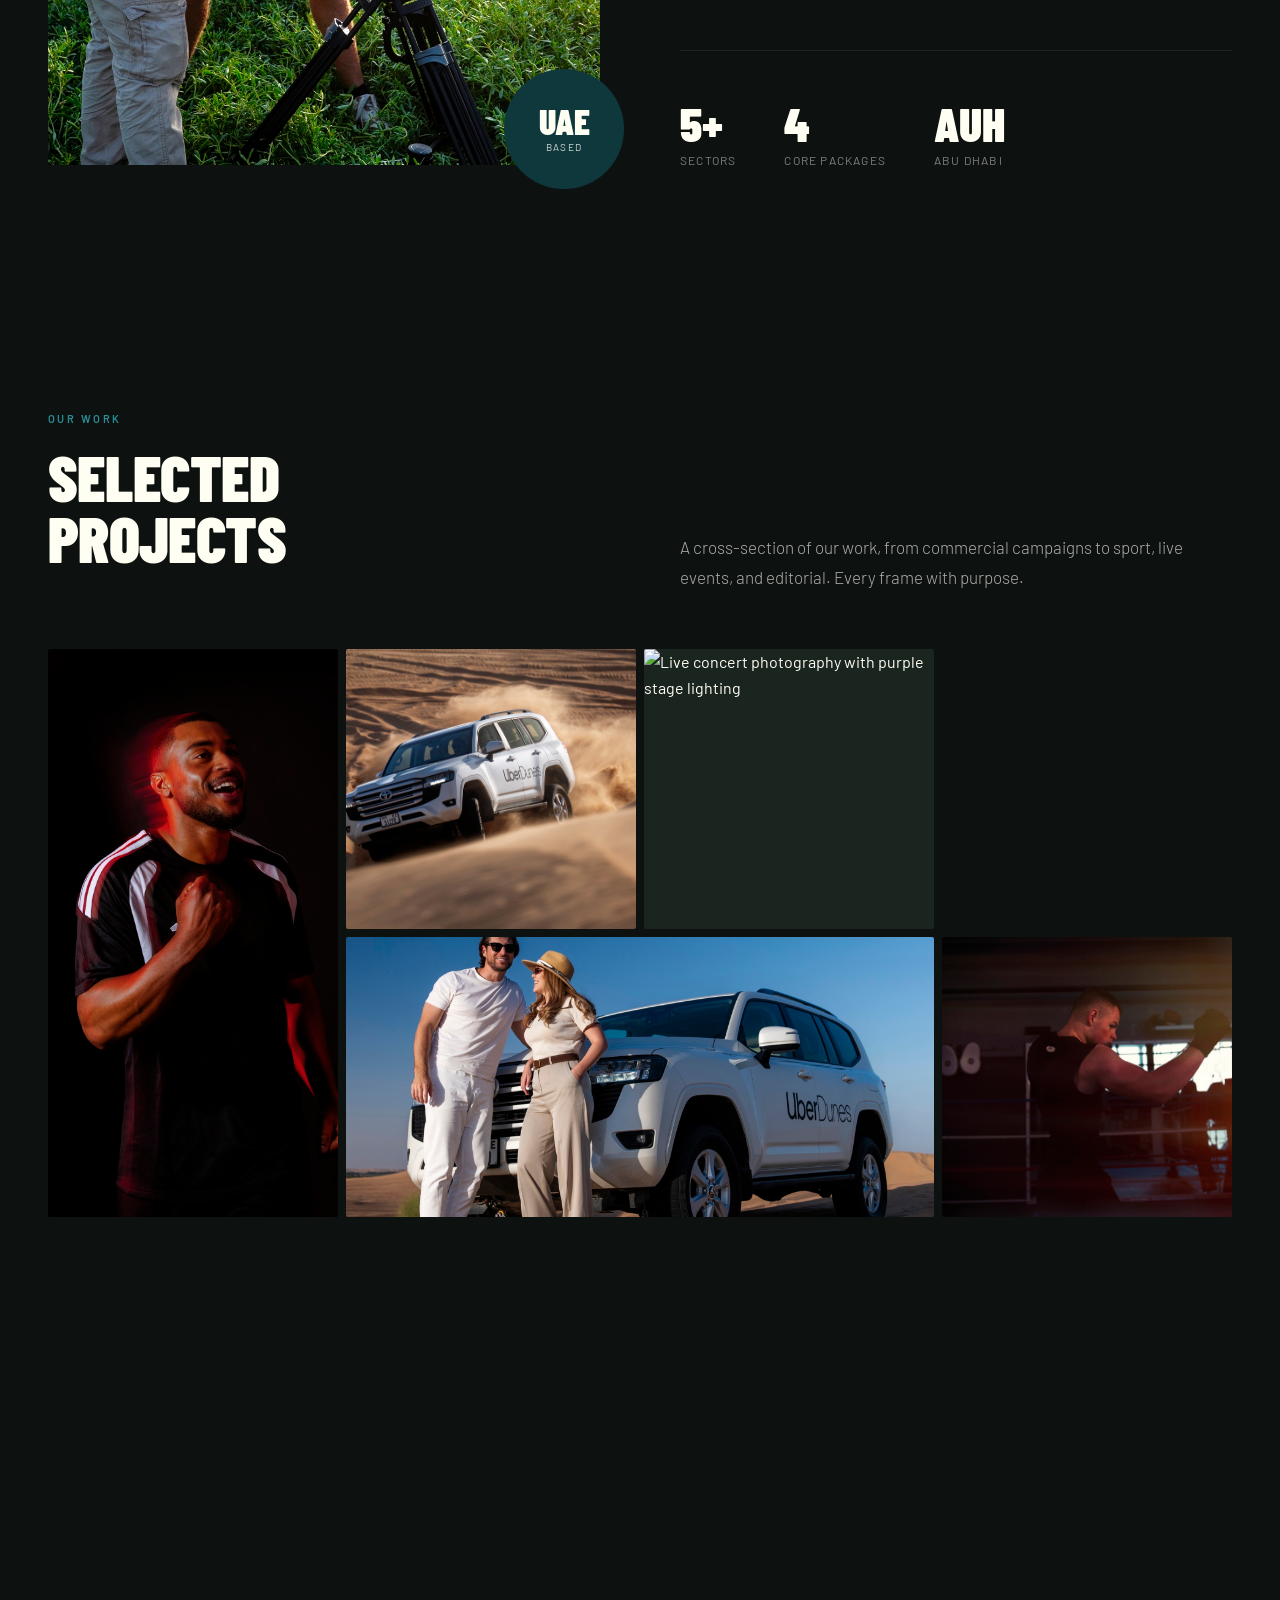
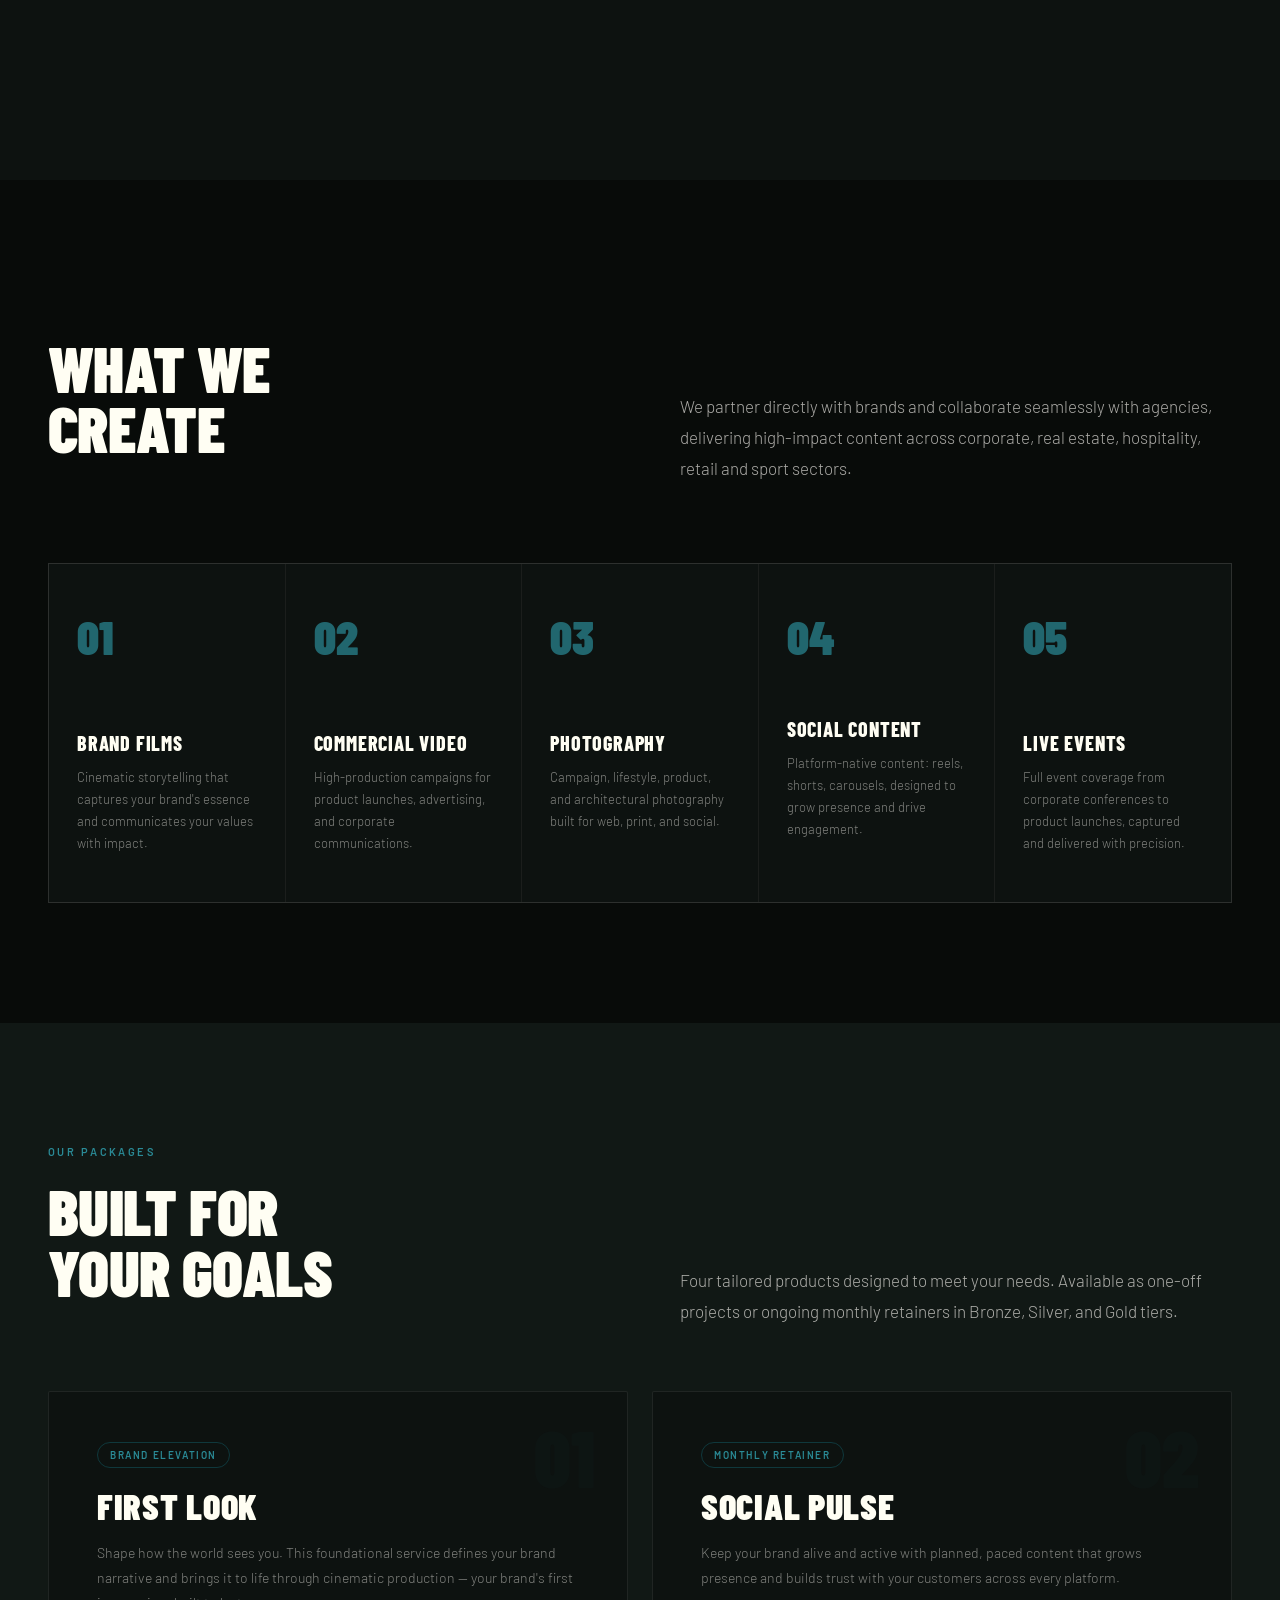
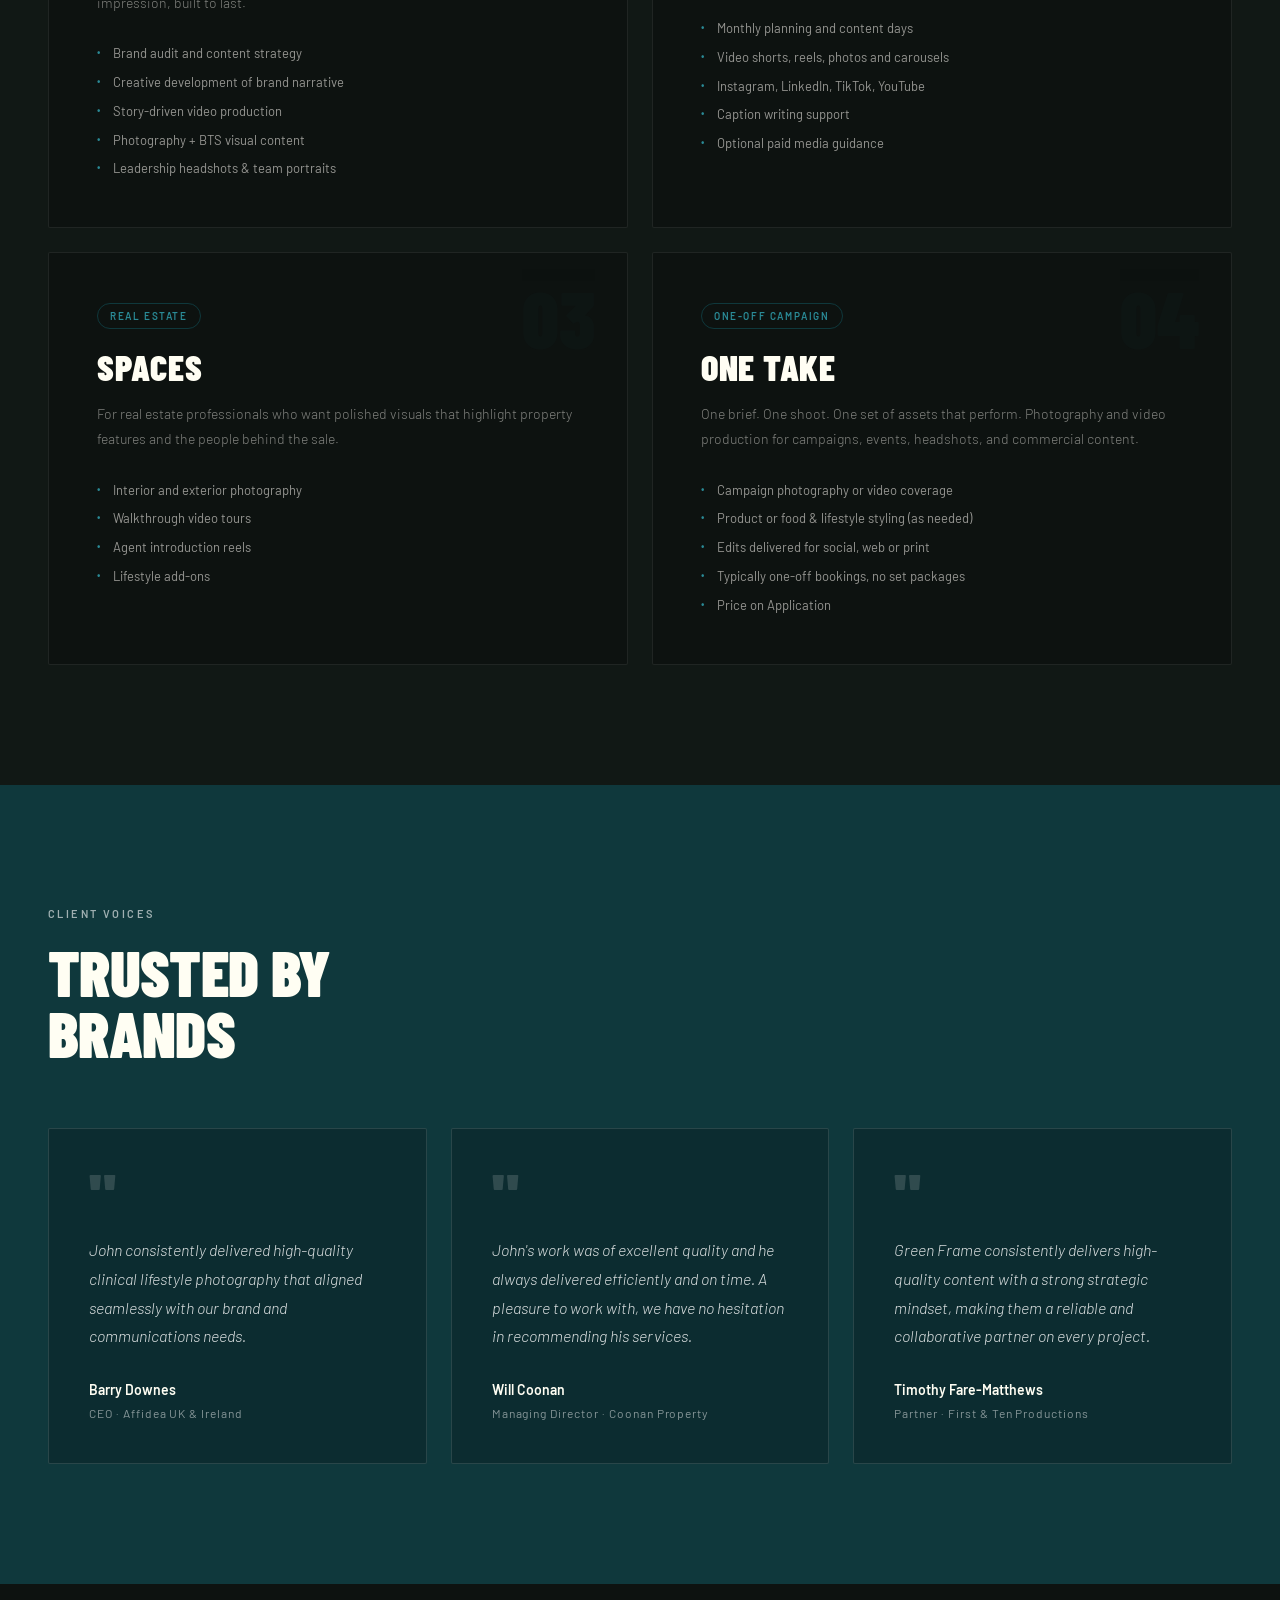
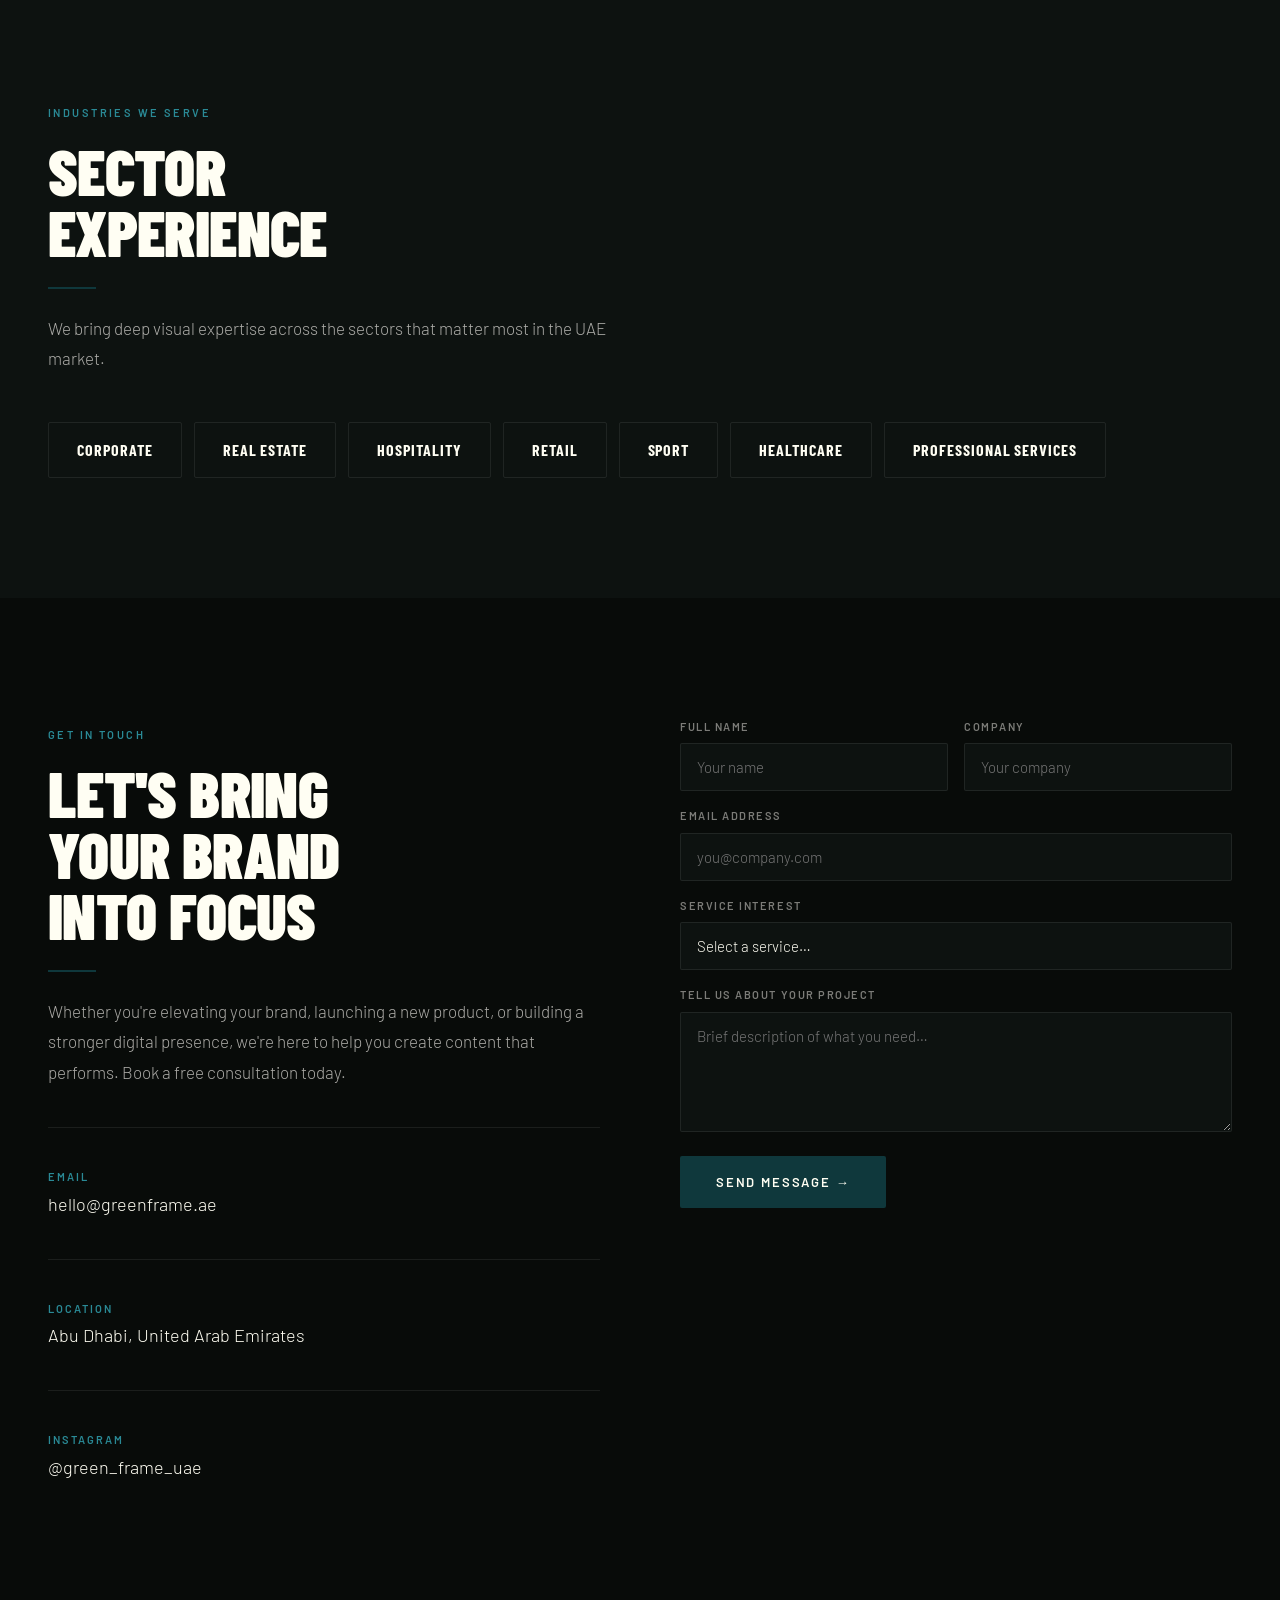
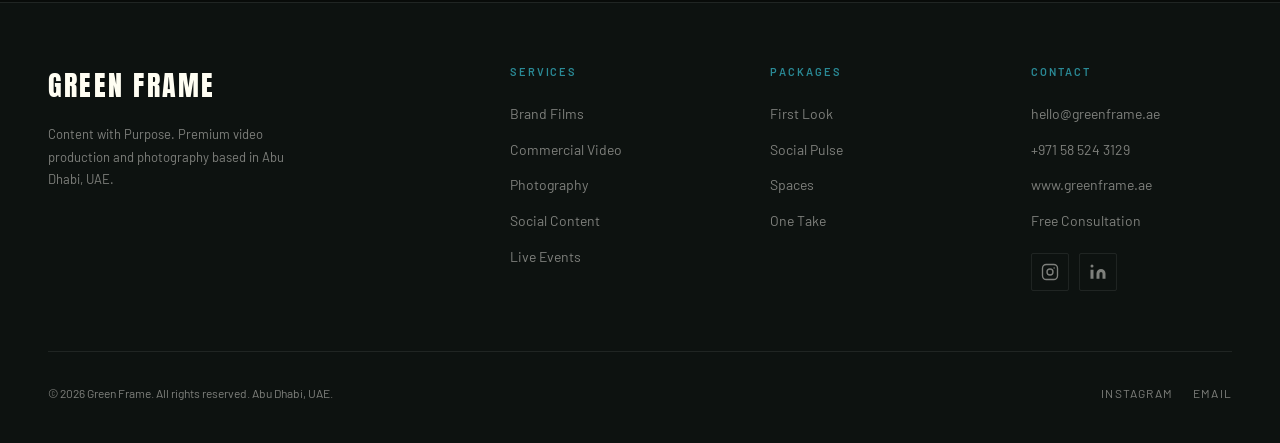
==== commit 3f1b426e: "Add Google Ads conversion tracking for WhatsApp and contact form The account's only conversion actio" ====
--- a/index.html
+++ b/index.html
@@ -20,6 +20,7 @@
     function gtag(){dataLayer.push(arguments);}
     gtag('js', new Date());
     gtag('config', 'AW-965217782');
+    gtag('config', 'AW-18271621506');
   </script>
 
   <!-- SEO -->
@@ -248,43 +249,6 @@
     .nav-cta:hover { background: var(--green-light) !important; color: var(--text) !important; }
     nav.scrolled .nav-cta { color: #FFFEF3 !important; }
 
-    /* nav dropdown (Services) */
-    .nav-dropdown { position: relative; }
-    .nav-dropdown-menu {
-      position: absolute;
-      top: calc(100% + 18px);
-      left: 50%;
-      transform: translateX(-50%);
-      background: #FFFEF3;
-      border-radius: 4px;
-      box-shadow: 0 12px 32px rgba(0,0,0,0.18);
-      min-width: 260px;
-      padding: 10px;
-      list-style: none;
-      display: none;
-      flex-direction: column;
-      gap: 2px;
-    }
-    .nav-dropdown:hover .nav-dropdown-menu,
-    .nav-dropdown:focus-within .nav-dropdown-menu { display: flex; }
-    .nav-dropdown-menu li a {
-      display: block;
-      padding: 10px 14px;
-      color: var(--green) !important;
-      font-size: 13px;
-      letter-spacing: 0.04em;
-      text-transform: none;
-      border-radius: 3px;
-    }
-    .nav-dropdown-menu li a:hover { background: rgba(15,56,60,0.08); }
-    .mobile-submenu {
-      display: flex;
-      flex-direction: column;
-      gap: 16px;
-      align-items: center;
-    }
-    .mobile-submenu a { font-size: 20px; font-weight: 600; color: var(--muted); }
-
     /* hamburger */
     .nav-burger { display: none; flex-direction: column; gap: 5px; cursor: pointer; padding: 4px; }
     .nav-burger span { display: block; width: 24px; height: 2px; background: var(--text); transition: all 0.3s; }
@@ -777,17 +741,6 @@
       line-height: 1.7;
       color: var(--muted);
     }
-    .service-learn-more {
-      display: inline-block;
-      margin-top: 16px;
-      font-size: 12px;
-      font-weight: 600;
-      letter-spacing: 0.08em;
-      text-transform: uppercase;
-      color: var(--green-bright);
-      text-decoration: none;
-    }
-    .service-learn-more:hover { color: var(--text); }
 
     /* ── PRODUCTS ── */
     #products { background: var(--dark); }
@@ -1351,18 +1304,8 @@
     <a href="#" class="nav-logo" aria-label="Green Frame home"><span>GREEN</span> FRAME</a>
     <ul class="nav-links">
       <li><a href="#about">About</a></li>
-      <li class="nav-dropdown">
-        <a href="#services">Services</a>
-        <ul class="nav-dropdown-menu">
-          <li><a href="/services/brand-films-abu-dhabi.html">Brand Films</a></li>
-          <li><a href="/services/commercial-video-production-uae.html">Commercial Video Production</a></li>
-          <li><a href="/services/commercial-photography-abu-dhabi.html">Commercial Photography</a></li>
-          <li><a href="/services/social-media-content-uae.html">Social Media Content</a></li>
-          <li><a href="/services/event-photography-videography-abu-dhabi.html">Event Photography &amp; Videography</a></li>
-        </ul>
-      </li>
+      <li><a href="#services">Services</a></li>
       <li><a href="#products">Packages</a></li>
-      <li><a href="/case-studies/">Case Studies</a></li>
       <li><a href="latest-work.html">Latest Work</a></li>
       <li><a href="#contact" class="nav-cta nav-cta-desktop">Get in Touch</a></li>
     </ul>
@@ -1376,15 +1319,7 @@
     <button class="mobile-close" id="mobile-close" aria-label="Close menu">&times;</button>
     <a href="#about" class="mobile-link">About</a>
     <a href="#services" class="mobile-link">Services</a>
-    <div class="mobile-submenu">
-      <a href="/services/brand-films-abu-dhabi.html" class="mobile-link">Brand Films</a>
-      <a href="/services/commercial-video-production-uae.html" class="mobile-link">Commercial Video</a>
-      <a href="/services/commercial-photography-abu-dhabi.html" class="mobile-link">Photography</a>
-      <a href="/services/social-media-content-uae.html" class="mobile-link">Social Content</a>
-      <a href="/services/event-photography-videography-abu-dhabi.html" class="mobile-link">Live Events</a>
-    </div>
     <a href="#products" class="mobile-link">Packages</a>
-    <a href="/case-studies/" class="mobile-link">Case Studies</a>
     <a href="latest-work.html" class="mobile-link">Latest Work</a>
     <a href="#contact" class="mobile-link">Contact</a>
   </div>
@@ -1597,31 +1532,26 @@
           <div class="service-number">01</div>
           <h3 class="service-name">Brand Films</h3>
           <p class="service-desc">Cinematic storytelling that captures your brand's essence and communicates your values with impact.</p>
-          <a href="/services/brand-films-abu-dhabi.html" class="service-learn-more">Learn more &rarr;</a>
         </div>
         <div class="service-card fade-up fade-up-delay-1">
           <div class="service-number">02</div>
           <h3 class="service-name">Commercial Video</h3>
           <p class="service-desc">High-production campaigns for product launches, advertising, and corporate communications.</p>
-          <a href="/services/commercial-video-production-uae.html" class="service-learn-more">Learn more &rarr;</a>
         </div>
         <div class="service-card fade-up fade-up-delay-2">
           <div class="service-number">03</div>
           <h3 class="service-name">Photography</h3>
           <p class="service-desc">Campaign, lifestyle, product, and architectural photography built for web, print, and social.</p>
-          <a href="/services/commercial-photography-abu-dhabi.html" class="service-learn-more">Learn more &rarr;</a>
         </div>
         <div class="service-card fade-up fade-up-delay-3">
           <div class="service-number" style="margin: 0px 0px 10px">04</div>
           <h3 class="service-name">Social Content</h3>
           <p class="service-desc">Platform-native content: reels, shorts, carousels, designed to grow presence and drive engagement.</p>
-          <a href="/services/social-media-content-uae.html" class="service-learn-more">Learn more &rarr;</a>
         </div>
         <div class="service-card fade-up fade-up-delay-4">
           <div class="service-number">05</div>
           <h3 class="service-name">Live Events</h3>
           <p class="service-desc">Full event coverage from corporate conferences to product launches, captured and delivered with precision.</p>
-          <a href="/services/event-photography-videography-abu-dhabi.html" class="service-learn-more">Learn more &rarr;</a>
         </div>
       </div>
     </div>
@@ -1834,7 +1764,7 @@
               <textarea id="message" name="message" placeholder="Brief description of what you need…"></textarea>
             </div>
             <input type="hidden" name="_subject" value="New enquiry from greenframe.ae" />
-            <input type="hidden" name="_next" value="https://www.greenframe.ae/#contact" />
+            <input type="hidden" name="_next" value="https://www.greenframe.ae/?form_submitted=1#contact" />
             <input type="text" name="_gotcha" style="display:none" />
             <button type="submit" class="form-submit">Send Message →</button>
           </form>
@@ -1854,11 +1784,11 @@
         <div>
           <div class="footer-col-title">Services</div>
           <ul class="footer-links">
-            <li><a href="/services/brand-films-abu-dhabi.html">Brand Films</a></li>
-            <li><a href="/services/commercial-video-production-uae.html">Commercial Video</a></li>
-            <li><a href="/services/commercial-photography-abu-dhabi.html">Photography</a></li>
-            <li><a href="/services/social-media-content-uae.html">Social Content</a></li>
-            <li><a href="/services/event-photography-videography-abu-dhabi.html">Live Events</a></li>
+            <li><a href="#services">Brand Films</a></li>
+            <li><a href="#services">Commercial Video</a></li>
+            <li><a href="#services">Photography</a></li>
+            <li><a href="#services">Social Content</a></li>
+            <li><a href="#services">Live Events</a></li>
           </ul>
         </div>
         <div>
@@ -1877,7 +1807,6 @@
             <li><a href="tel:+971585243129">+971 58 524 3129</a></li>
             <li><a href="https://www.greenframe.ae">www.greenframe.ae</a></li>
             <li><a href="#contact">Free Consultation</a></li>
-            <li><a href="/case-studies/">Case Studies</a></li>
           </ul>
           <div class="footer-social-icons">
             <a href="https://www.instagram.com/green_frame_uae/" target="_blank" rel="noopener noreferrer" aria-label="Instagram" class="social-icon-btn">
@@ -1900,7 +1829,7 @@
   </footer>
 
   <!-- WHATSAPP FLOATING BUTTON -->
-  <a href="https://wa.me/971585243129?text=Hi%20Green%20Frame%2C%20I%27d%20like%20to%20discuss%20a%20project." class="whatsapp-float" target="_blank" rel="noopener noreferrer" aria-label="Chat on WhatsApp">
+  <a href="https://wa.me/971585243129?text=Hi%20Green%20Frame%2C%20I%27d%20like%20to%20discuss%20a%20project." class="whatsapp-float" id="whatsapp-cta" target="_blank" rel="noopener noreferrer" aria-label="Chat on WhatsApp">
     <svg viewBox="0 0 32 32" width="28" height="28" fill="#fff"><path d="M16.004 0h-.008C7.174 0 0 7.176 0 16.004c0 3.5 1.132 6.742 3.052 9.376L1.056 31.2l6.04-1.94a15.9 15.9 0 0 0 8.908 2.712C24.828 31.972 32 24.796 32 16.004 32 7.176 24.828 0 16.004 0zm9.312 22.612c-.396 1.112-1.956 2.036-3.2 2.304-.852.18-1.964.324-5.708-1.228-4.792-1.984-7.872-6.848-8.112-7.164-.228-.316-1.92-2.556-1.92-4.876s1.216-3.46 1.648-3.932c.432-.472.944-.592 1.256-.592.312 0 .624.004.896.016.288.012.672-.108 1.052.804.396.948 1.344 3.272 1.464 3.512.12.236.196.516.04.832-.16.316-.24.516-.472.792-.236.28-.496.624-.708.836-.236.236-.48.492-.208.964s1.216 2.004 2.608 3.248c1.792 1.6 3.3 2.096 3.772 2.332.472.236.748.196 1.02-.12.276-.316 1.176-1.372 1.488-1.844.316-.472.628-.392 1.06-.236.432.16 2.748 1.296 3.22 1.532.472.236.784.352.9.548.112.196.112 1.148-.284 2.26z"/></svg>
   </a>
 
@@ -1940,6 +1869,35 @@
     }, { threshold: 0.1, rootMargin: '0px 0px -40px 0px' });
 
     document.querySelectorAll('.fade-up').forEach(el => observer.observe(el));
+
+    // Google Ads conversion: WhatsApp click
+    document.getElementById('whatsapp-cta').addEventListener('click', () => {
+      if (typeof gtag === 'function') {
+        gtag('event', 'conversion', {
+          'send_to': 'AW-18271621506/0asSCJyMoasdEIKjy4hE',
+          'value': 1.0,
+          'currency': 'AED'
+        });
+      }
+    });
+
+    // Google Ads conversion: contact form submission (Formspree redirects back here with ?form_submitted=1)
+    (function () {
+      const params = new URLSearchParams(window.location.search);
+      if (params.get('form_submitted') === '1') {
+        if (typeof gtag === 'function') {
+          gtag('event', 'conversion', {
+            'send_to': 'AW-18271621506/ZlSRCNWlpqsdEIKjy4hE',
+            'value': 1.0,
+            'currency': 'AED'
+          });
+        }
+        params.delete('form_submitted');
+        const cleanQuery = params.toString();
+        const cleanUrl = window.location.pathname + (cleanQuery ? '?' + cleanQuery : '') + window.location.hash;
+        window.history.replaceState({}, document.title, cleanUrl);
+      }
+    })();
   </script>
   <script>
     // Portfolio lightbox
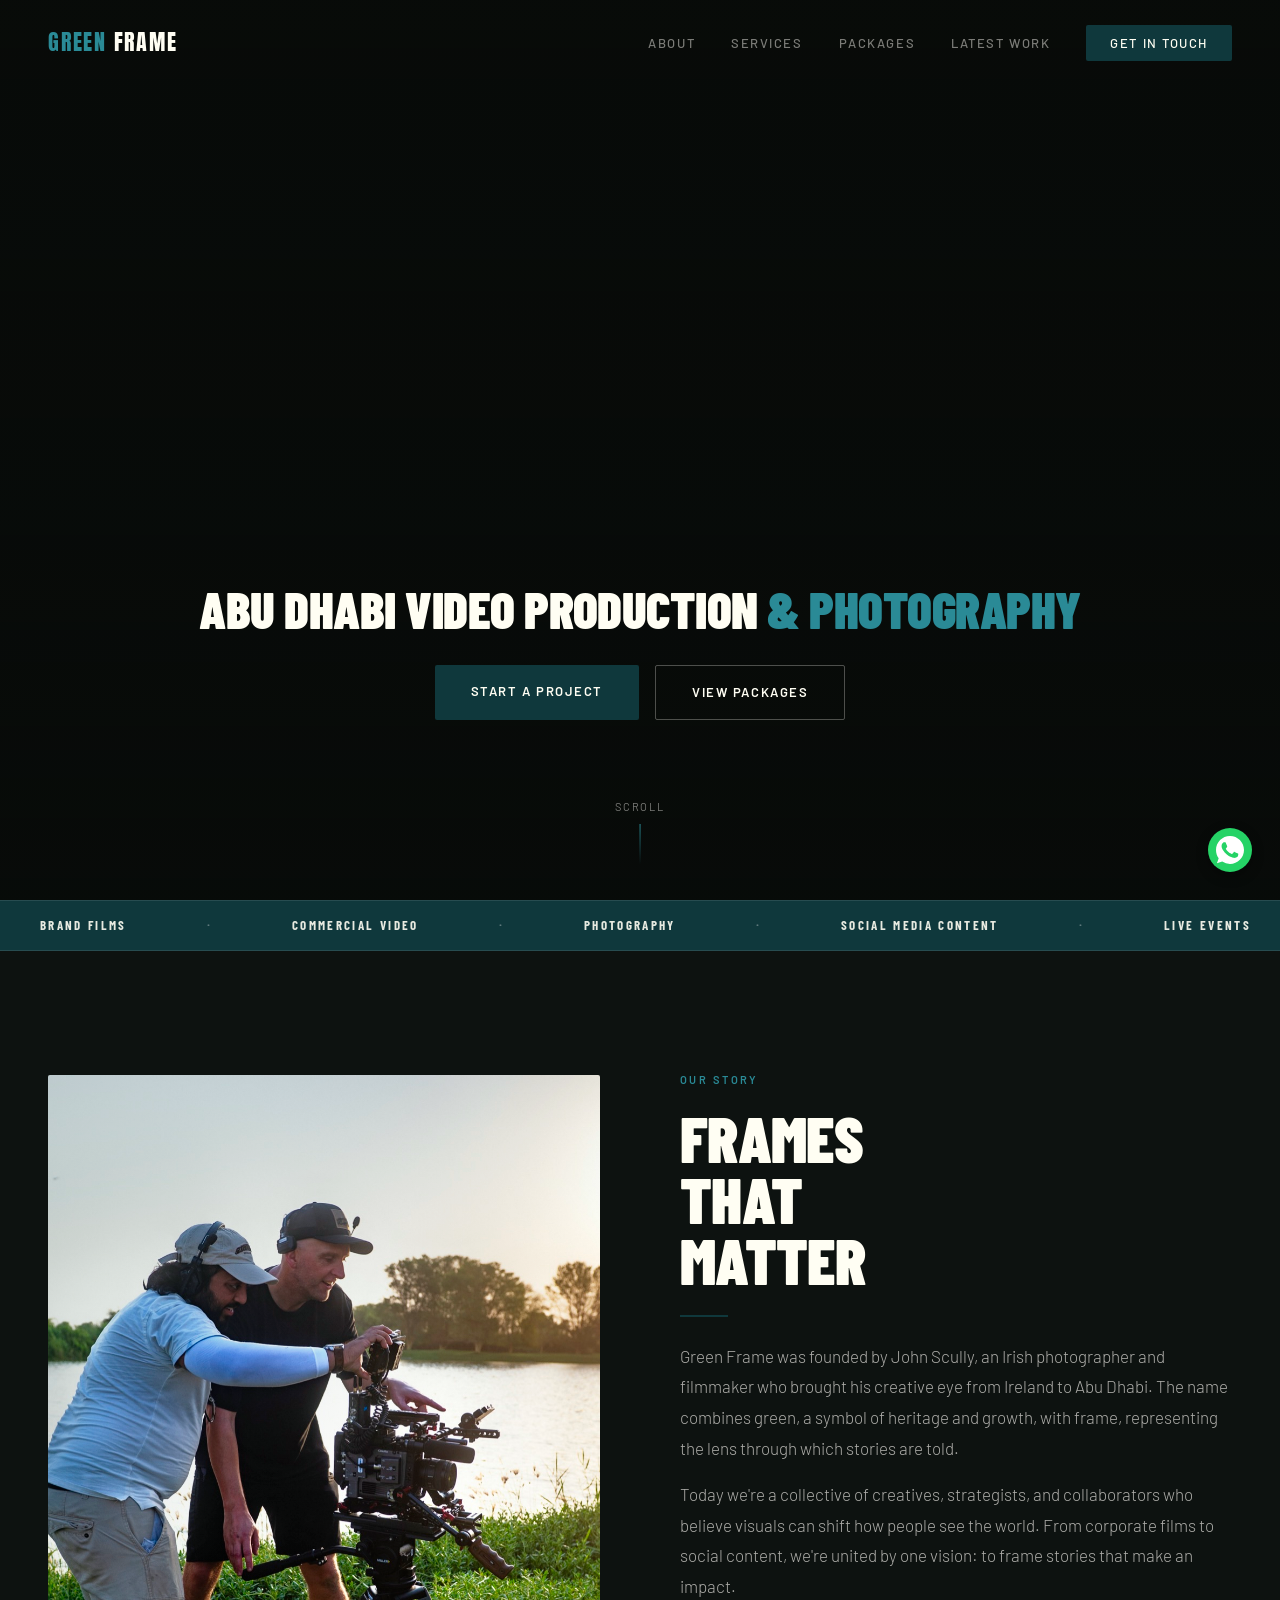
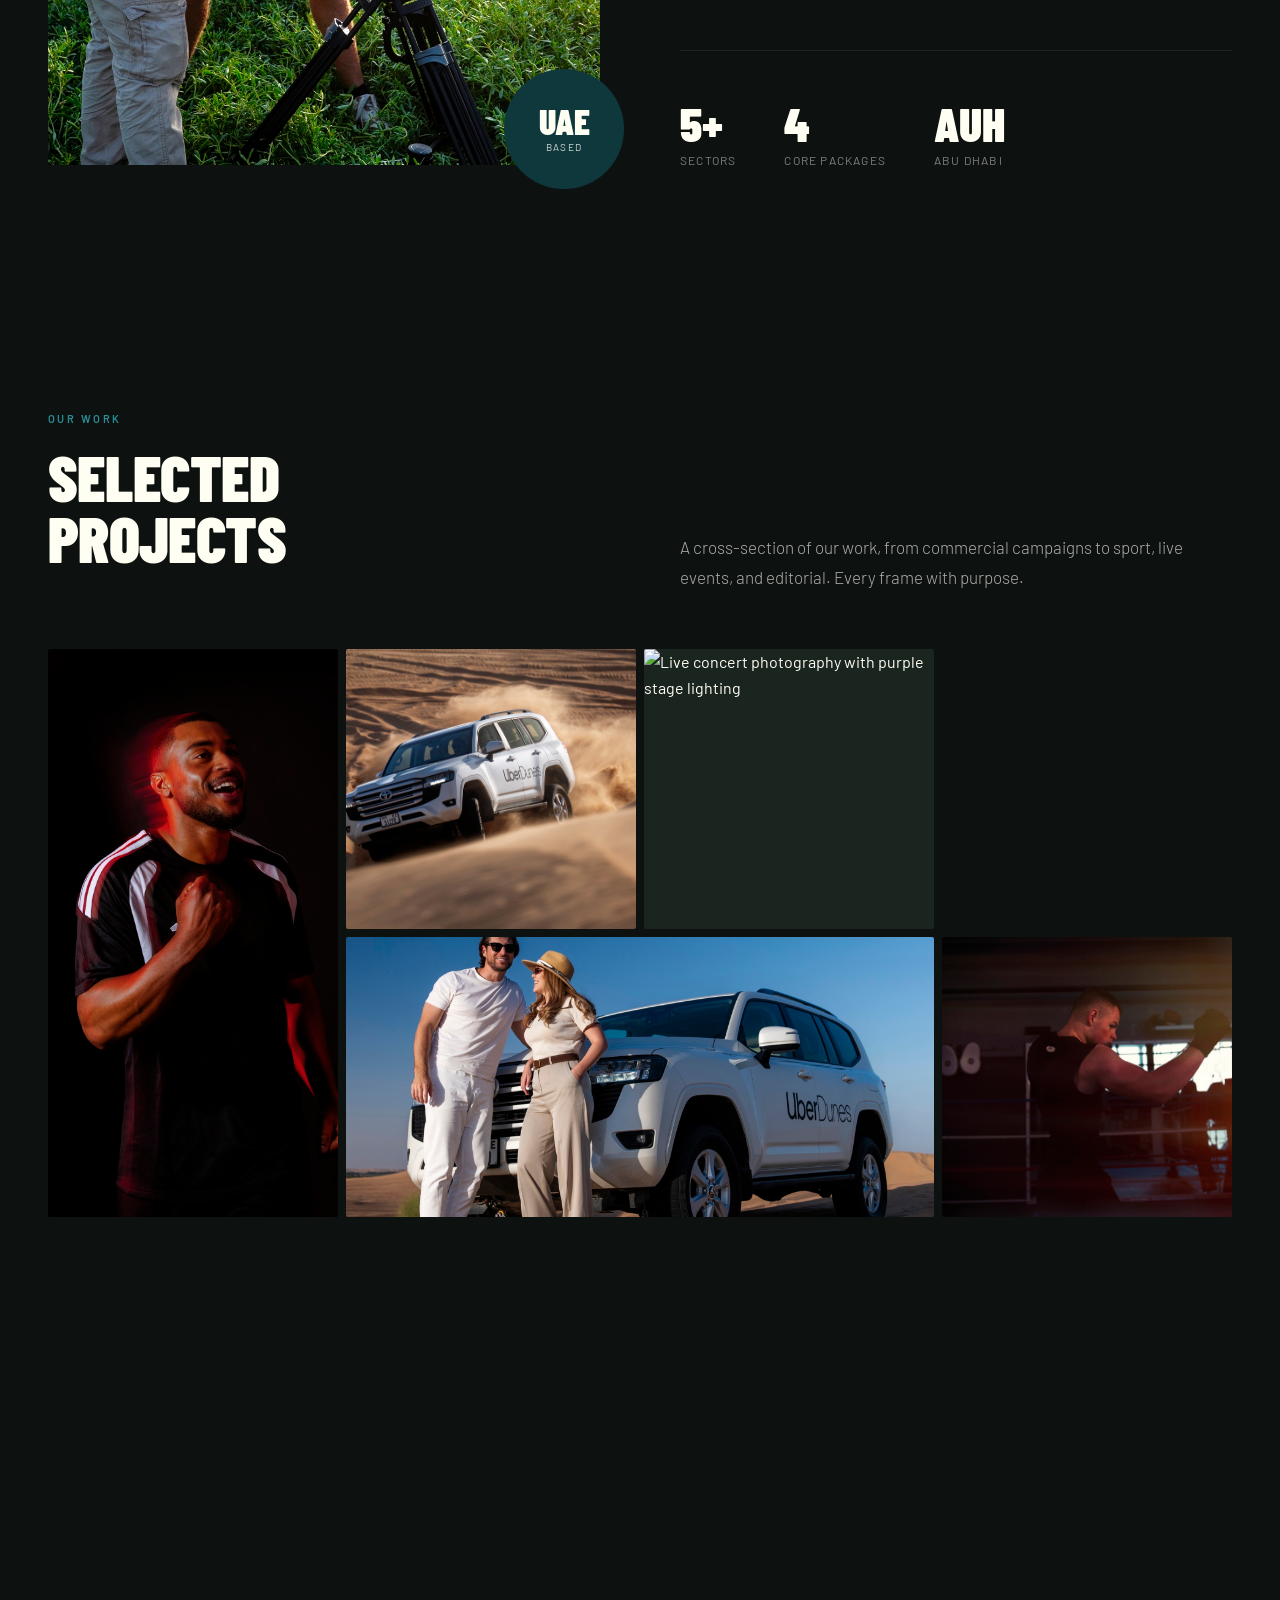
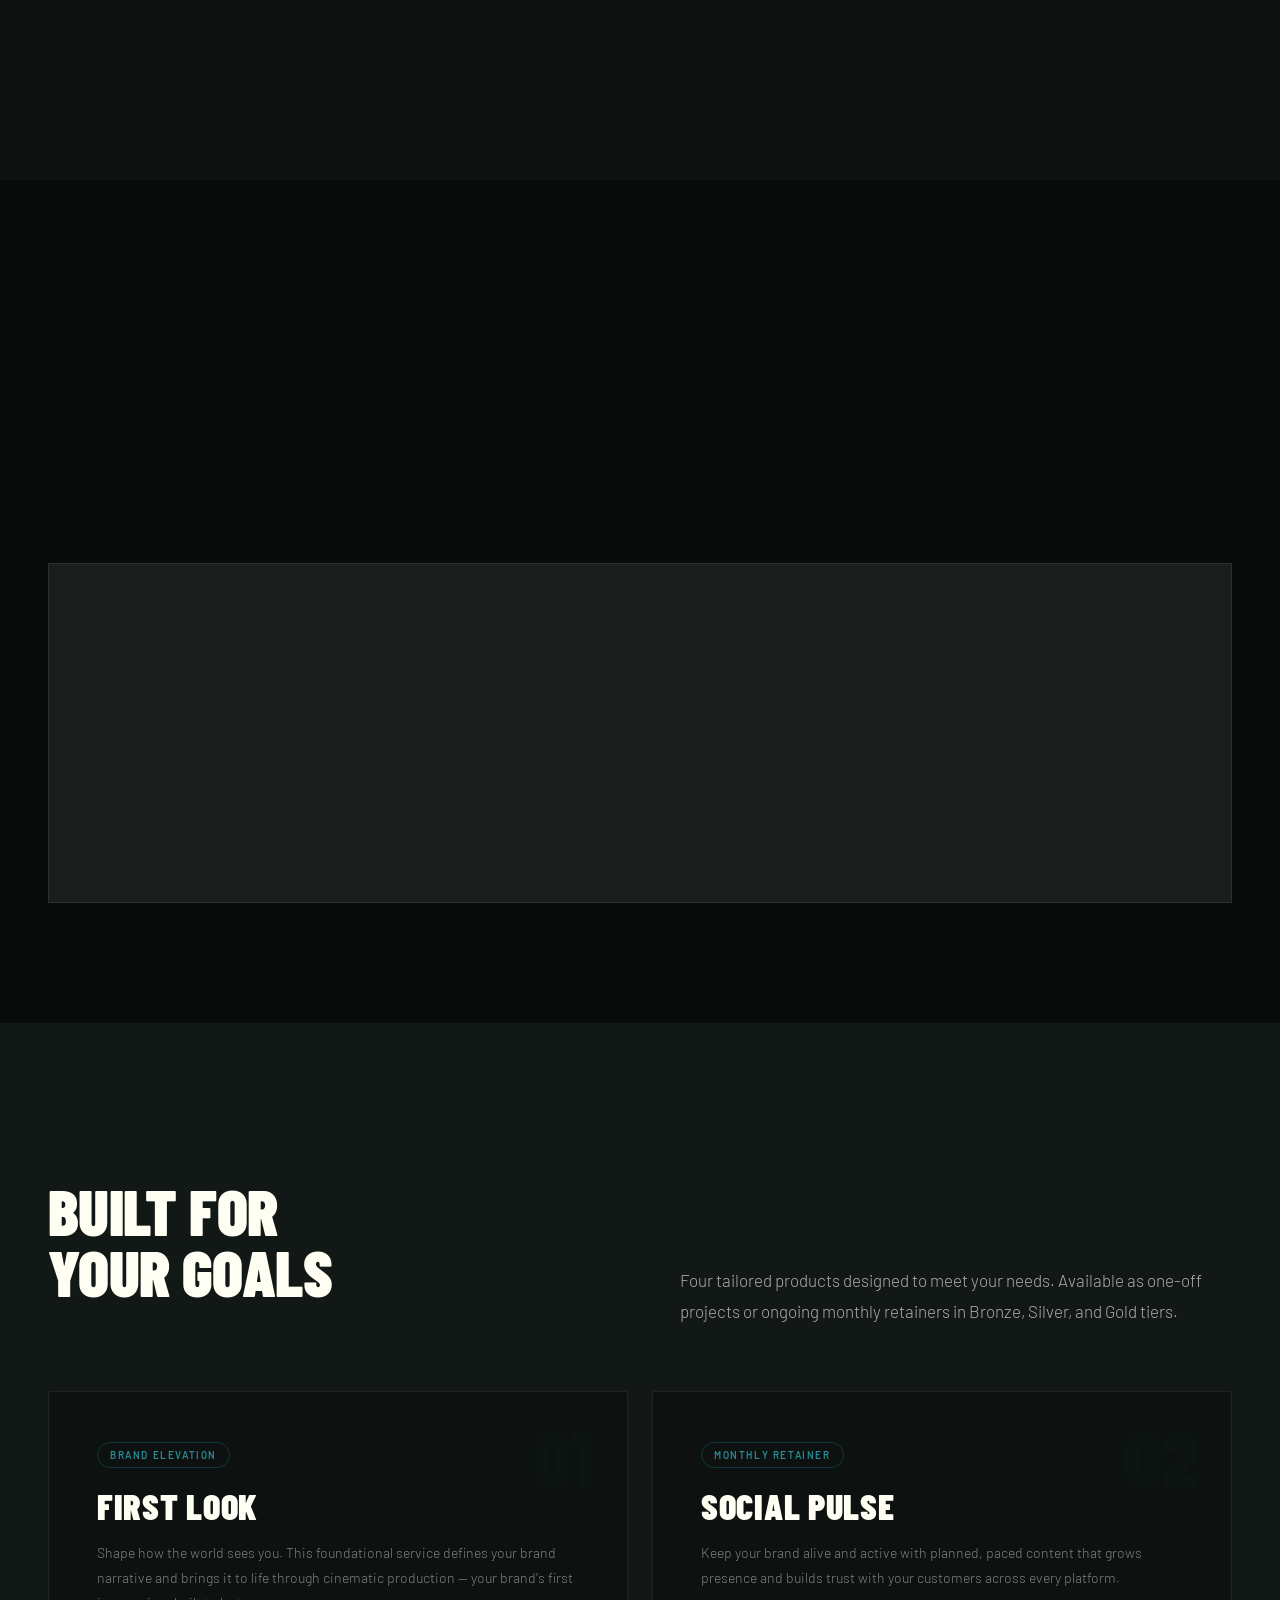
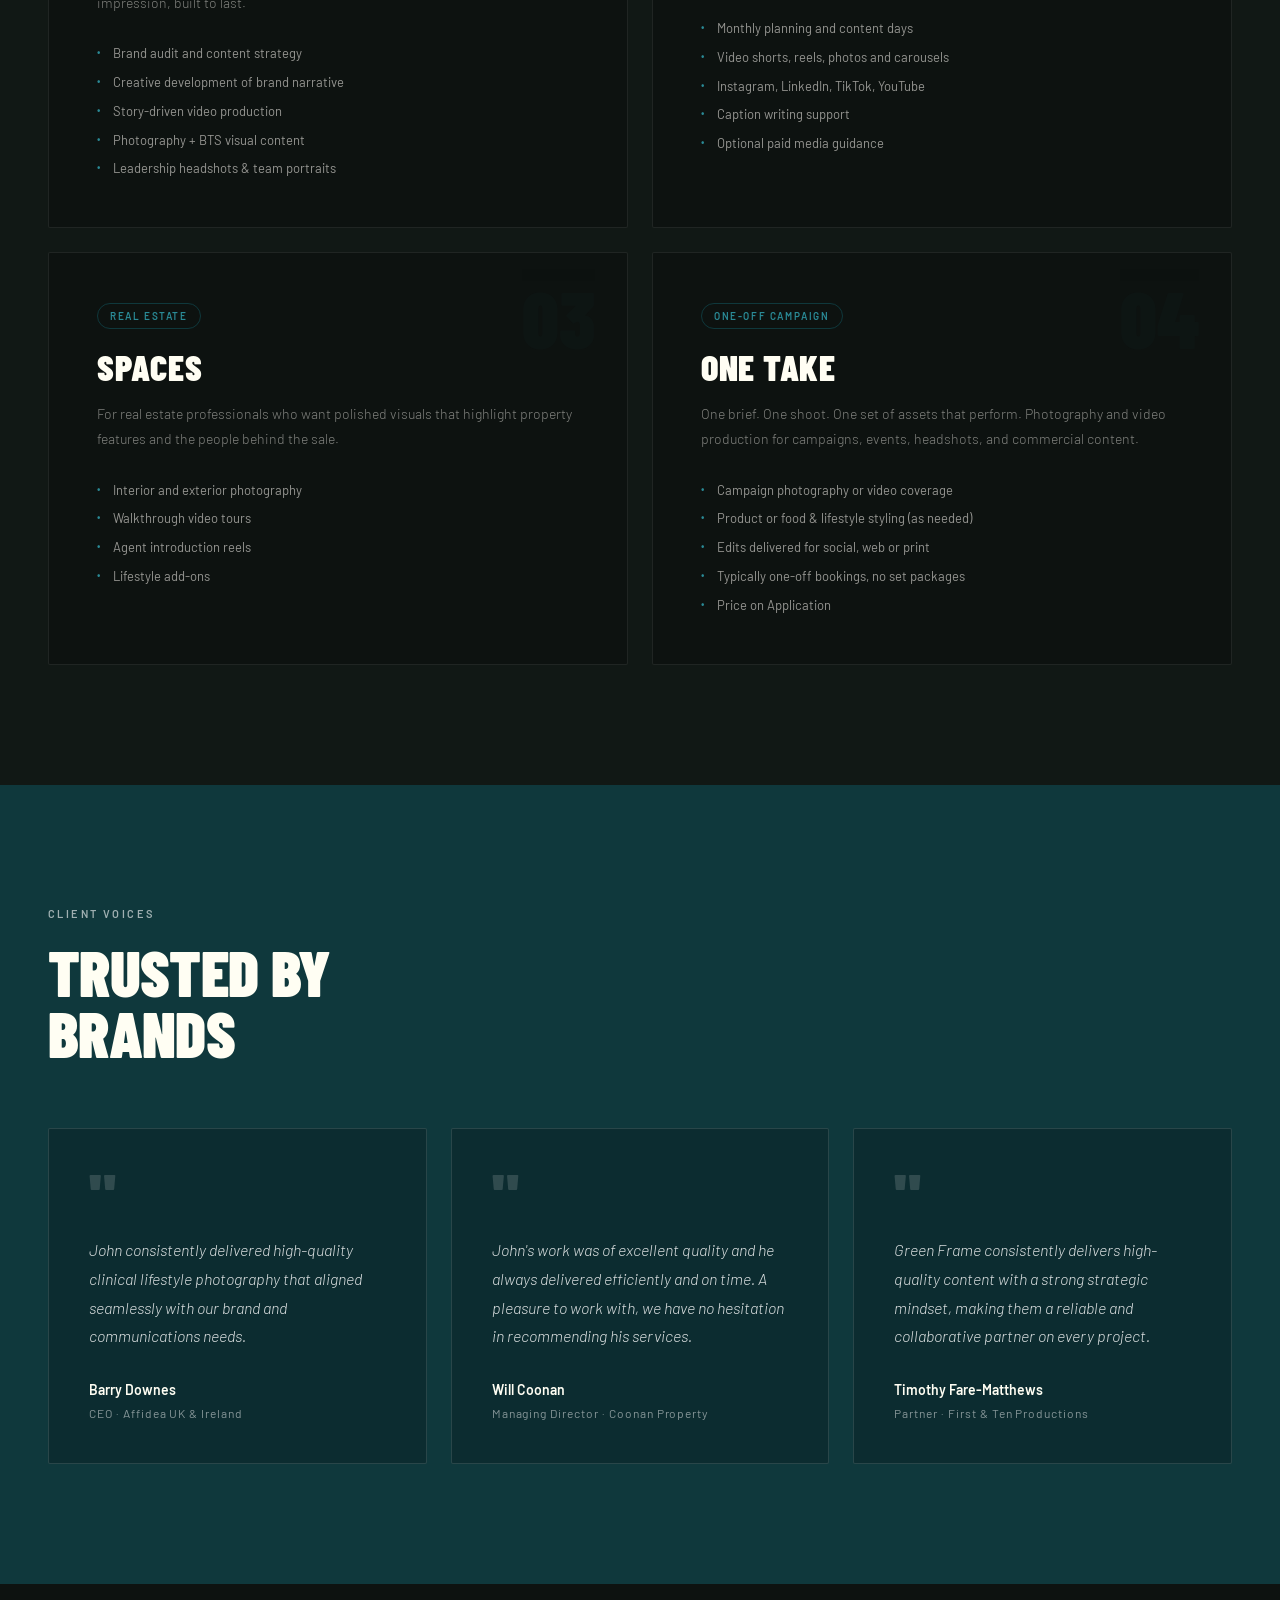
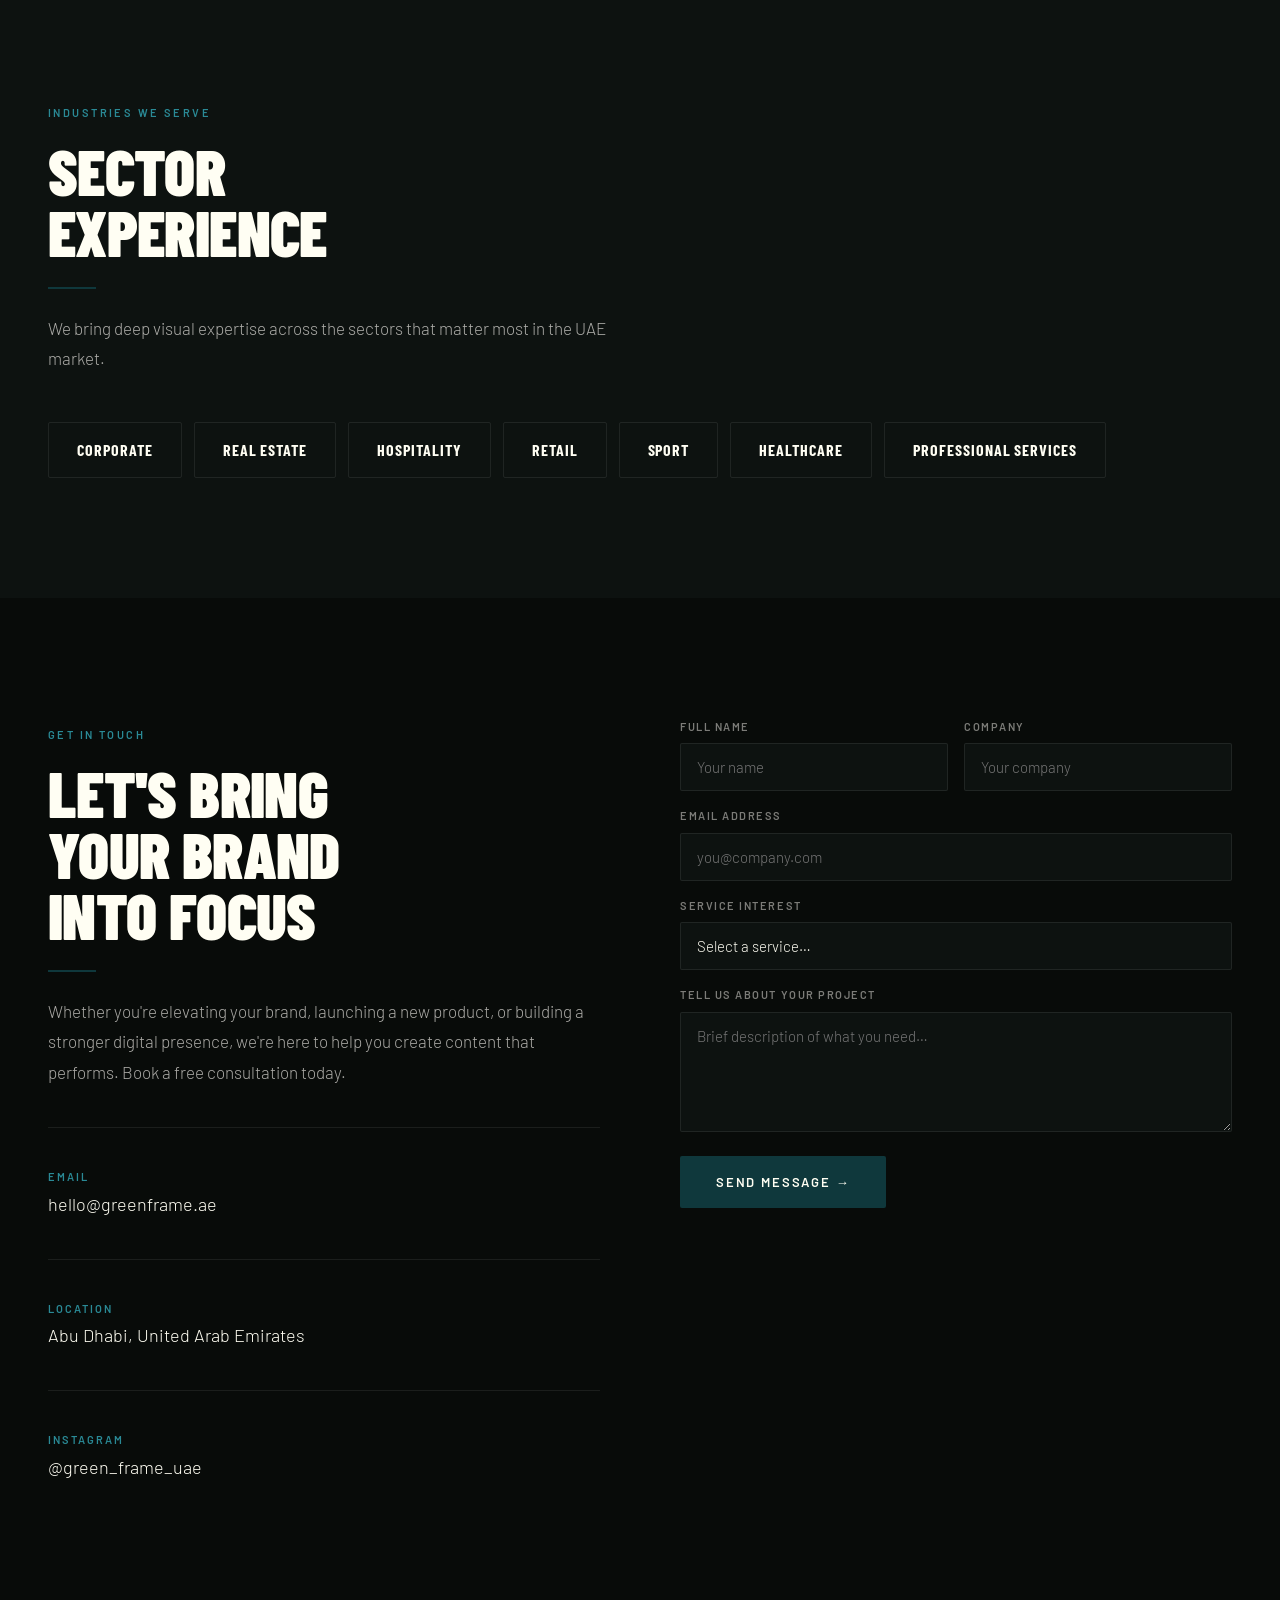
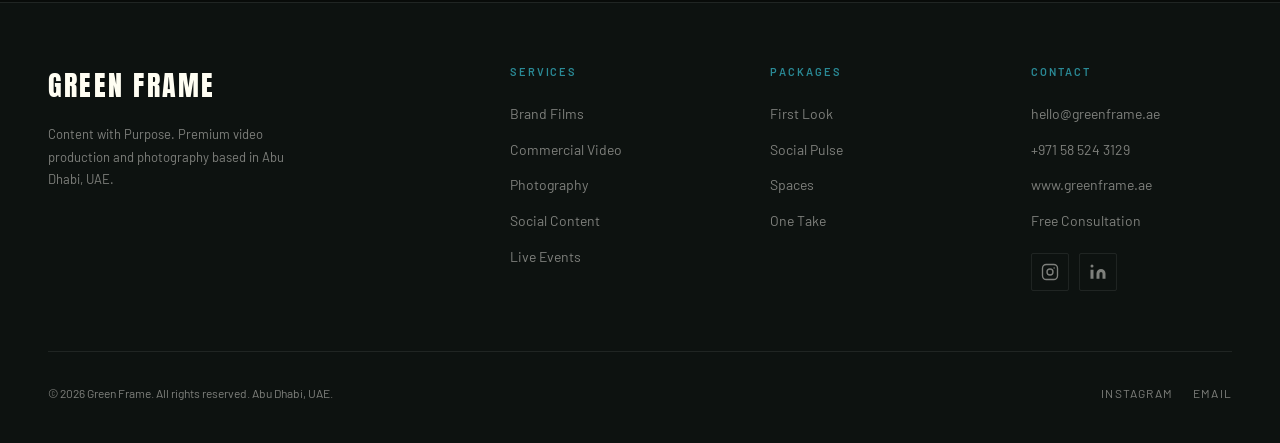
==== commit 02ad8fb7: "Drop @babel/standalone by precompiling the Tweaks panel JSX @babel/standalone (~3.1MB) was only ever" ====
--- a/index.html
+++ b/index.html
@@ -20,6 +20,14 @@
     function gtag(){dataLayer.push(arguments);}
     gtag('js', new Date());
     gtag('config', 'AW-965217782');
+  </script>
+
+  <!-- Google Ads tag (gtag.js) - conversion actions -->
+  <script async src="https://www.googletagmanager.com/gtag/js?id=AW-18271621506"></script>
+  <script>
+    window.dataLayer = window.dataLayer || [];
+    function gtag(){dataLayer.push(arguments);}
+    gtag('js', new Date());
     gtag('config', 'AW-18271621506');
   </script>
 
@@ -158,11 +166,10 @@
   }
   </script>
 
-  <!-- React + Babel for Tweaks panel -->
-  <script src="https://unpkg.com/react@18.3.1/umd/react.development.js" integrity="sha384-hD6/rw4ppMLGNu3tX5cjIb+uRZ7UkRJ6BPkLpg4hAu/6onKUg4lLsHAs9EBPT82L" crossorigin="anonymous"></script>
-  <script src="https://unpkg.com/react-dom@18.3.1/umd/react-dom.development.js" integrity="sha384-u6aeetuaXnQ38mYT8rp6sbXaQe3NL9t+IBXmnYxwkUI2Hw4bsp2Wvmx4yRQF1uAm" crossorigin="anonymous"></script>
-  <script src="https://unpkg.com/@babel/standalone@7.29.0/babel.min.js" integrity="sha384-m08KidiNqLdpJqLq95G/LEi8Qvjl/xUYll3QILypMoQ65QorJ9Lvtp2RXYGBFj1y" crossorigin="anonymous"></script>
-  <script type="text/babel" src="tweaks-panel.jsx"></script>
+  <!-- React for Tweaks panel (tweaks-panel.js is precompiled from tweaks-panel.jsx — no in-browser Babel) -->
+  <script src="https://unpkg.com/react@18.3.1/umd/react.production.min.js" integrity="sha384-DGyLxAyjq0f9SPpVevD6IgztCFlnMF6oW/XQGmfe+IsZ8TqEiDrcHkMLKI6fiB/Z" crossorigin="anonymous"></script>
+  <script src="https://unpkg.com/react-dom@18.3.1/umd/react-dom.production.min.js" integrity="sha384-gTGxhz21lVGYNMcdJOyq01Edg0jhn/c22nsx0kyqP0TxaV5WVdsSH1fSDUf5YJj1" crossorigin="anonymous"></script>
+  <script src="tweaks-panel.js"></script>
 
   <style>
     *, *::before, *::after { box-sizing: border-box; margin: 0; padding: 0; }
@@ -1054,6 +1061,33 @@
       align-self: flex-start;
     }
     .form-submit:hover { background: var(--green-light); }
+    .form-submit:disabled { opacity: 0.6; cursor: not-allowed; }
+    .form-error {
+      display: none;
+      color: #ff8a80;
+      font-size: 13px;
+      font-weight: 400;
+      font-family: var(--font-body);
+    }
+    .form-error.visible { display: block; }
+    .form-success {
+      display: none;
+      flex-direction: column;
+      gap: 12px;
+      padding: 56px 32px;
+      border: 1px solid var(--border);
+      border-radius: 2px;
+      text-align: center;
+    }
+    .form-success.visible { display: flex; }
+    .form-success h3 {
+      font-family: var(--font-display);
+      font-size: 26px;
+      font-weight: 700;
+      letter-spacing: 0.01em;
+      text-transform: uppercase;
+    }
+    .form-success p { color: var(--muted); font-size: 15px; font-weight: 300; }
 
     /* ── FOOTER ── */
     footer {
@@ -1731,8 +1765,8 @@
             <a href="https://www.instagram.com/green_frame_uae/" target="_blank" rel="noopener noreferrer" class="contact-val">@green_frame_uae</a>
           </div>
         </div>
-        <div class="fade-up fade-up-delay-2">
-          <form class="contact-form" name="contact" action="https://formspree.io/f/mkokdeke" method="POST">
+        <div class="fade-up fade-up-delay-2" id="contact-form-wrap">
+          <form class="contact-form" id="contact-form" name="contact" action="https://formspree.io/f/mkokdeke" method="POST">
             <div class="form-row">
               <div class="form-group">
                 <label for="name">Full Name</label>
@@ -1764,10 +1798,15 @@
               <textarea id="message" name="message" placeholder="Brief description of what you need…"></textarea>
             </div>
             <input type="hidden" name="_subject" value="New enquiry from greenframe.ae" />
-            <input type="hidden" name="_next" value="https://www.greenframe.ae/?form_submitted=1#contact" />
+            <input type="hidden" name="_next" value="https://greenframe.ae/#contact" />
             <input type="text" name="_gotcha" style="display:none" />
+            <p class="form-error" id="form-error" role="alert"></p>
             <button type="submit" class="form-submit">Send Message →</button>
           </form>
+          <div class="form-success" id="form-success" role="status">
+            <h3>Message Sent</h3>
+            <p>Thanks for reaching out — we'll get back to you shortly.</p>
+          </div>
         </div>
       </div>
     </div>
@@ -1829,7 +1868,7 @@
   </footer>
 
   <!-- WHATSAPP FLOATING BUTTON -->
-  <a href="https://wa.me/971585243129?text=Hi%20Green%20Frame%2C%20I%27d%20like%20to%20discuss%20a%20project." class="whatsapp-float" id="whatsapp-cta" target="_blank" rel="noopener noreferrer" aria-label="Chat on WhatsApp">
+  <a href="https://wa.me/971585243129?text=Hi%20Green%20Frame%2C%20I%27d%20like%20to%20discuss%20a%20project." class="whatsapp-float" target="_blank" rel="noopener noreferrer" aria-label="Chat on WhatsApp">
     <svg viewBox="0 0 32 32" width="28" height="28" fill="#fff"><path d="M16.004 0h-.008C7.174 0 0 7.176 0 16.004c0 3.5 1.132 6.742 3.052 9.376L1.056 31.2l6.04-1.94a15.9 15.9 0 0 0 8.908 2.712C24.828 31.972 32 24.796 32 16.004 32 7.176 24.828 0 16.004 0zm9.312 22.612c-.396 1.112-1.956 2.036-3.2 2.304-.852.18-1.964.324-5.708-1.228-4.792-1.984-7.872-6.848-8.112-7.164-.228-.316-1.92-2.556-1.92-4.876s1.216-3.46 1.648-3.932c.432-.472.944-.592 1.256-.592.312 0 .624.004.896.016.288.012.672-.108 1.052.804.396.948 1.344 3.272 1.464 3.512.12.236.196.516.04.832-.16.316-.24.516-.472.792-.236.28-.496.624-.708.836-.236.236-.48.492-.208.964s1.216 2.004 2.608 3.248c1.792 1.6 3.3 2.096 3.772 2.332.472.236.748.196 1.02-.12.276-.316 1.176-1.372 1.488-1.844.316-.472.628-.392 1.06-.236.432.16 2.748 1.296 3.22 1.532.472.236.784.352.9.548.112.196.112 1.148-.284 2.26z"/></svg>
   </a>
 
@@ -1869,35 +1908,6 @@
     }, { threshold: 0.1, rootMargin: '0px 0px -40px 0px' });
 
     document.querySelectorAll('.fade-up').forEach(el => observer.observe(el));
-
-    // Google Ads conversion: WhatsApp click
-    document.getElementById('whatsapp-cta').addEventListener('click', () => {
-      if (typeof gtag === 'function') {
-        gtag('event', 'conversion', {
-          'send_to': 'AW-18271621506/0asSCJyMoasdEIKjy4hE',
-          'value': 1.0,
-          'currency': 'AED'
-        });
-      }
-    });
-
-    // Google Ads conversion: contact form submission (Formspree redirects back here with ?form_submitted=1)
-    (function () {
-      const params = new URLSearchParams(window.location.search);
-      if (params.get('form_submitted') === '1') {
-        if (typeof gtag === 'function') {
-          gtag('event', 'conversion', {
-            'send_to': 'AW-18271621506/ZlSRCNWlpqsdEIKjy4hE',
-            'value': 1.0,
-            'currency': 'AED'
-          });
-        }
-        params.delete('form_submitted');
-        const cleanQuery = params.toString();
-        const cleanUrl = window.location.pathname + (cleanQuery ? '?' + cleanQuery : '') + window.location.hash;
-        window.history.replaceState({}, document.title, cleanUrl);
-      }
-    })();
   </script>
   <script>
     // Portfolio lightbox
@@ -1954,10 +1964,76 @@
       });
     })();
   </script>
+  <script>
+    // Contact form — AJAX submit to Formspree + Google Ads conversion
+    (function () {
+      const form = document.getElementById('contact-form');
+      if (!form) return;
+      const errorEl = document.getElementById('form-error');
+      const successEl = document.getElementById('form-success');
+      const submitBtn = form.querySelector('.form-submit');
+
+      form.addEventListener('submit', async function (e) {
+        e.preventDefault();
+        errorEl.classList.remove('visible');
+        errorEl.textContent = '';
+        submitBtn.disabled = true;
+        submitBtn.textContent = 'Sending…';
+
+        try {
+          const response = await fetch(form.action, {
+            method: 'POST',
+            body: new FormData(form),
+            headers: { 'Accept': 'application/json' }
+          });
+
+          if (!response.ok) {
+            const data = await response.json().catch(() => null);
+            const message = data && data.errors && data.errors.length
+              ? data.errors.map(function (err) { return err.message; }).join(', ')
+              : 'Something went wrong. Please try again.';
+            throw new Error(message);
+          }
+
+          if (typeof gtag === 'function') {
+            gtag('event', 'conversion', {
+              send_to: 'AW-18271621506/ZlSRCNWlpqsdEIKjy4hE',
+              value: 1.0,
+              currency: 'AED'
+            });
+          }
+
+          form.style.display = 'none';
+          successEl.classList.add('visible');
+        } catch (err) {
+          errorEl.textContent = (err && err.message) || 'Something went wrong. Please try again, or email hello@greenframe.ae.';
+          errorEl.classList.add('visible');
+          submitBtn.disabled = false;
+          submitBtn.textContent = 'Send Message →';
+        }
+      });
+    })();
+
+    // WhatsApp click conversion — delegated listener covers any wa.me link
+    document.addEventListener('click', function (e) {
+      const link = e.target.closest('a[href*="wa.me"]');
+      if (!link) return;
+      if (typeof gtag === 'function') {
+        gtag('event', 'conversion', {
+          send_to: 'AW-18271621506/0asSCJyMoasdEIKjy4hE',
+          value: 1.0,
+          currency: 'AED'
+        });
+      }
+    });
+  </script>
 
   <div id="tweaks-root"></div>
 
-  <script type="text/babel">
+  <script>
+    // Compiled from JSX (Babel, preset "react") so this doesn't need @babel/standalone
+    // in production. Edit via the Tweaks panel itself, or hand-edit the EDITMODE block
+    // below directly — just keep it valid JSON between the markers.
     const TWEAK_DEFAULTS = /*EDITMODE-BEGIN*/{
       "navBg": "#FFFEF3",
       "accentColor": "#0d383c",
@@ -1965,11 +2041,9 @@
       "textColor": "#FFFEF3",
       "heroOverlay": 35,
       "tagline": "Content with Purpose"
-    }/*EDITMODE-END*/;
-
+    } /*EDITMODE-END*/;
     function GreenFrameTweaks() {
       const [tweaks, setTweak] = useTweaks(TWEAK_DEFAULTS);
-
       React.useEffect(() => {
         document.documentElement.style.setProperty('--nav-bg', tweaks.navBg);
         document.documentElement.style.setProperty('--green', tweaks.accentColor);
@@ -1986,26 +2060,42 @@
         const sub = document.querySelector('.hero-sub');
         if (sub) sub.textContent = tweaks.tagline;
       }, [tweaks]);
-
-      return (
-        <TweaksPanel>
-          <TweakSection label="Navigation">
-            <TweakColor label="Nav bar colour" value={tweaks.navBg} onChange={v => setTweak('navBg', v)} />
-          </TweakSection>
-          <TweakSection label="Brand Colours">
-            <TweakColor label="Accent / Green" value={tweaks.accentColor} onChange={v => setTweak('accentColor', v)} />
-            <TweakColor label="Page background" value={tweaks.bodyBg} onChange={v => setTweak('bodyBg', v)} />
-            <TweakColor label="Text colour" value={tweaks.textColor} onChange={v => setTweak('textColor', v)} />
-          </TweakSection>
-          <TweakSection label="Hero">
-            <TweakSlider label="Overlay darkness" value={tweaks.heroOverlay} min={10} max={90} step={5} onChange={v => setTweak('heroOverlay', v)} />
-            <TweakText label="Tagline" value={tweaks.tagline} onChange={v => setTweak('tagline', v)} />
-          </TweakSection>
-        </TweaksPanel>
-      );
-    }
-
-    ReactDOM.createRoot(document.getElementById('tweaks-root')).render(<GreenFrameTweaks />);
+      return /*#__PURE__*/React.createElement(TweaksPanel, null, /*#__PURE__*/React.createElement(TweakSection, {
+        label: "Navigation"
+      }, /*#__PURE__*/React.createElement(TweakColor, {
+        label: "Nav bar colour",
+        value: tweaks.navBg,
+        onChange: v => setTweak('navBg', v)
+      })), /*#__PURE__*/React.createElement(TweakSection, {
+        label: "Brand Colours"
+      }, /*#__PURE__*/React.createElement(TweakColor, {
+        label: "Accent / Green",
+        value: tweaks.accentColor,
+        onChange: v => setTweak('accentColor', v)
+      }), /*#__PURE__*/React.createElement(TweakColor, {
+        label: "Page background",
+        value: tweaks.bodyBg,
+        onChange: v => setTweak('bodyBg', v)
+      }), /*#__PURE__*/React.createElement(TweakColor, {
+        label: "Text colour",
+        value: tweaks.textColor,
+        onChange: v => setTweak('textColor', v)
+      })), /*#__PURE__*/React.createElement(TweakSection, {
+        label: "Hero"
+      }, /*#__PURE__*/React.createElement(TweakSlider, {
+        label: "Overlay darkness",
+        value: tweaks.heroOverlay,
+        min: 10,
+        max: 90,
+        step: 5,
+        onChange: v => setTweak('heroOverlay', v)
+      }), /*#__PURE__*/React.createElement(TweakText, {
+        label: "Tagline",
+        value: tweaks.tagline,
+        onChange: v => setTweak('tagline', v)
+      })));
+    }
+    ReactDOM.createRoot(document.getElementById('tweaks-root')).render(/*#__PURE__*/React.createElement(GreenFrameTweaks, null));
   </script>
 
 </body>
